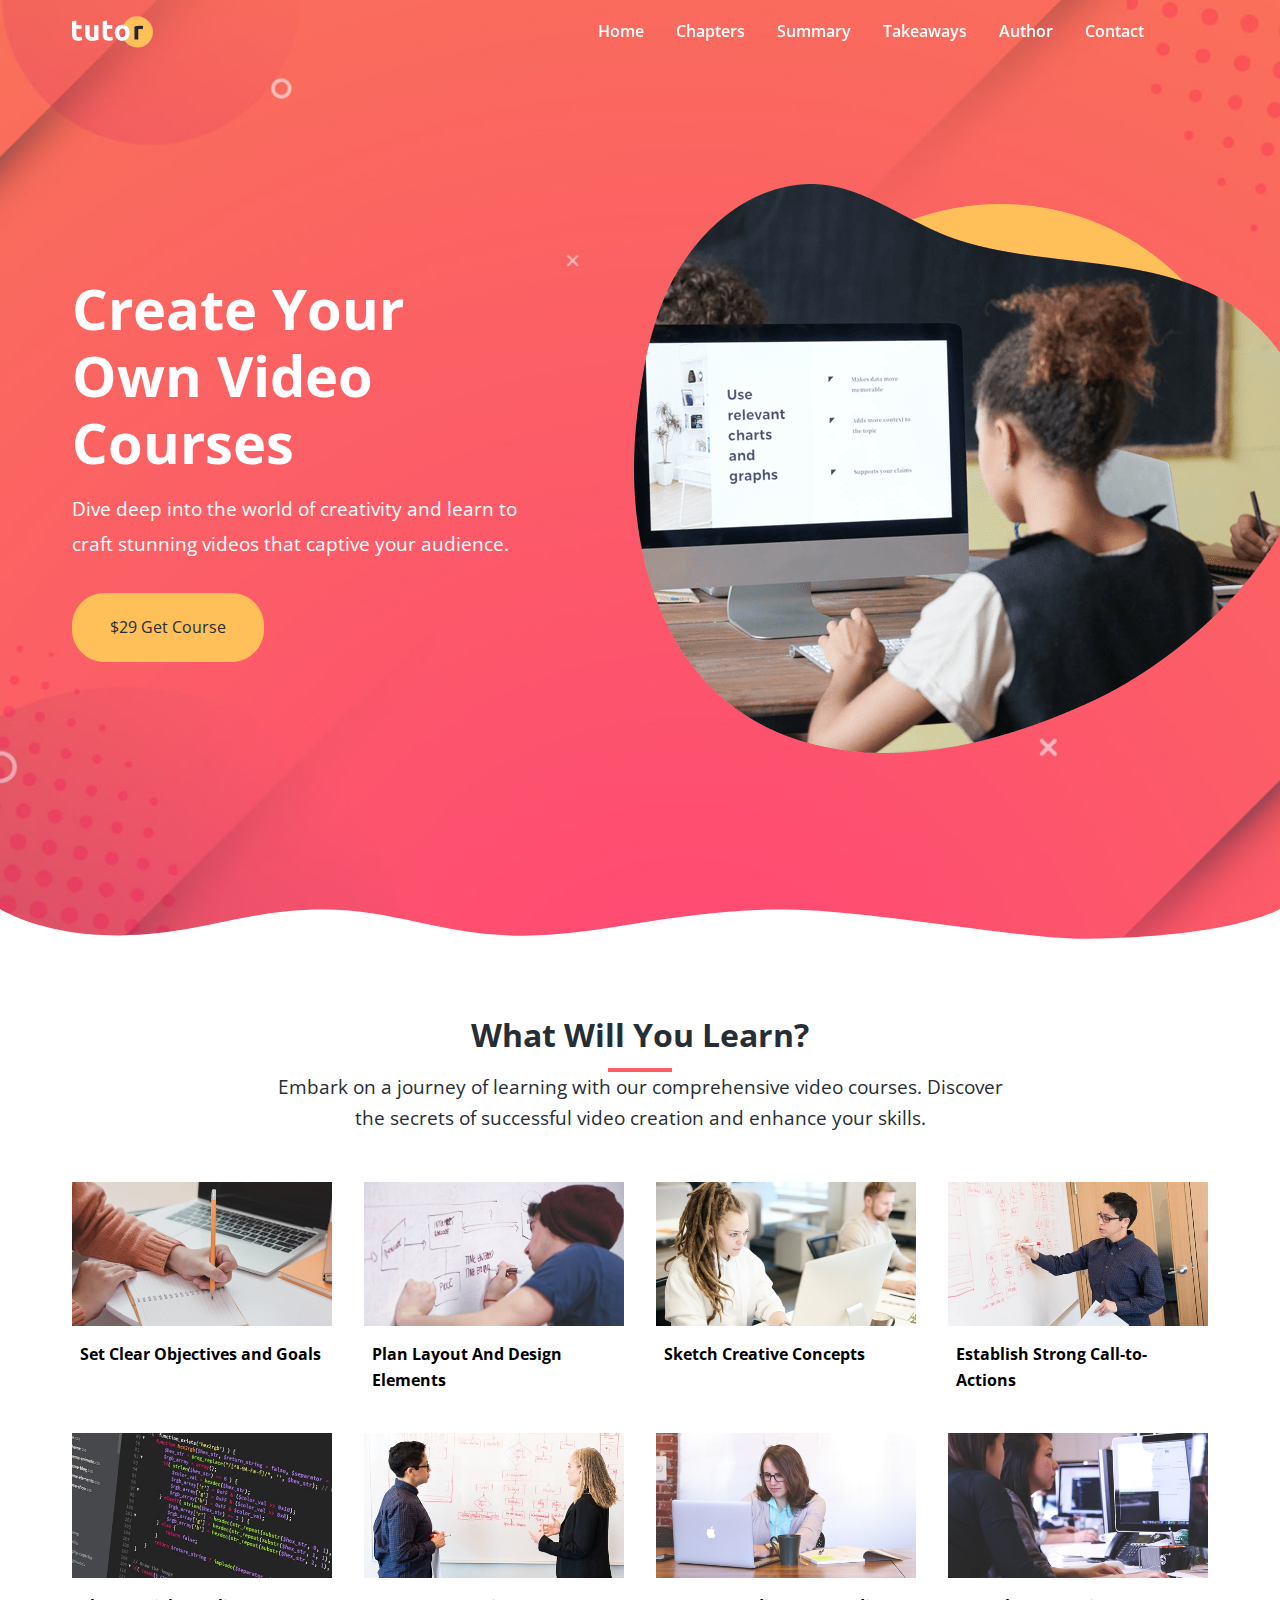
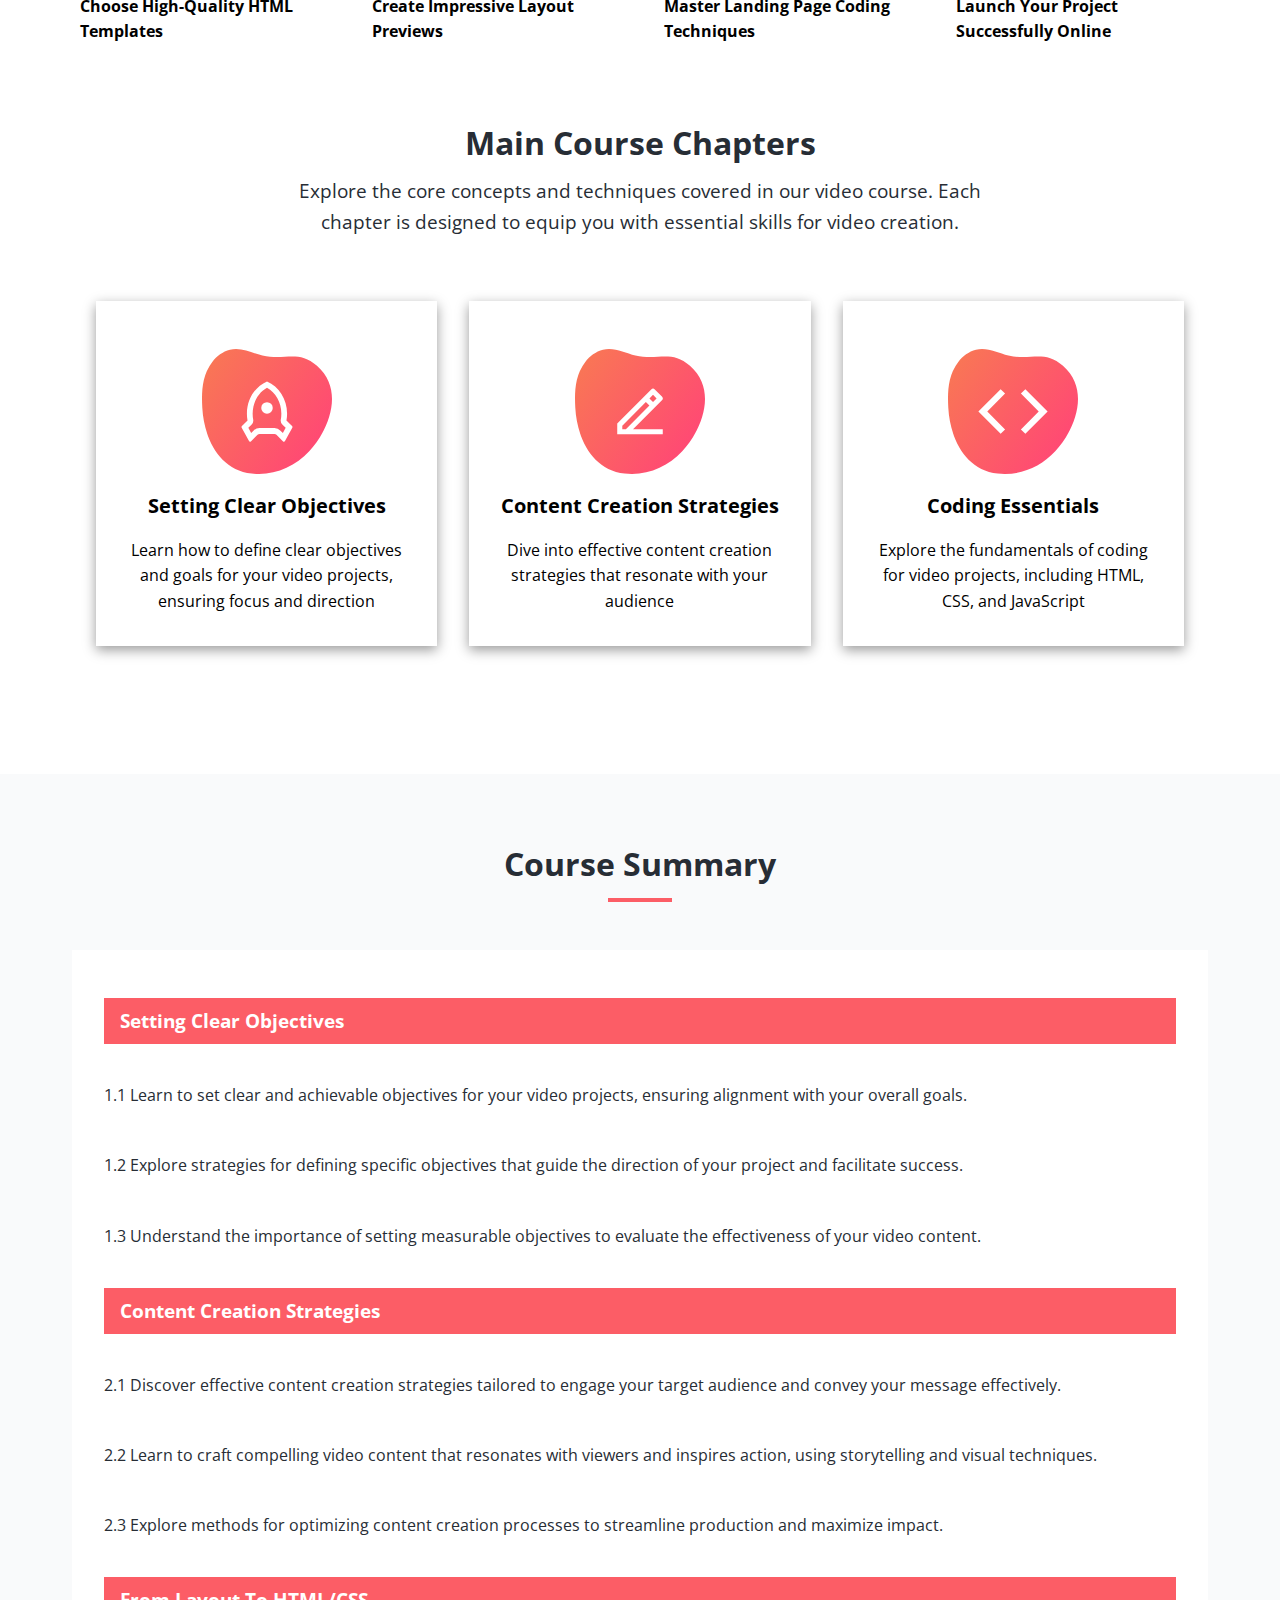
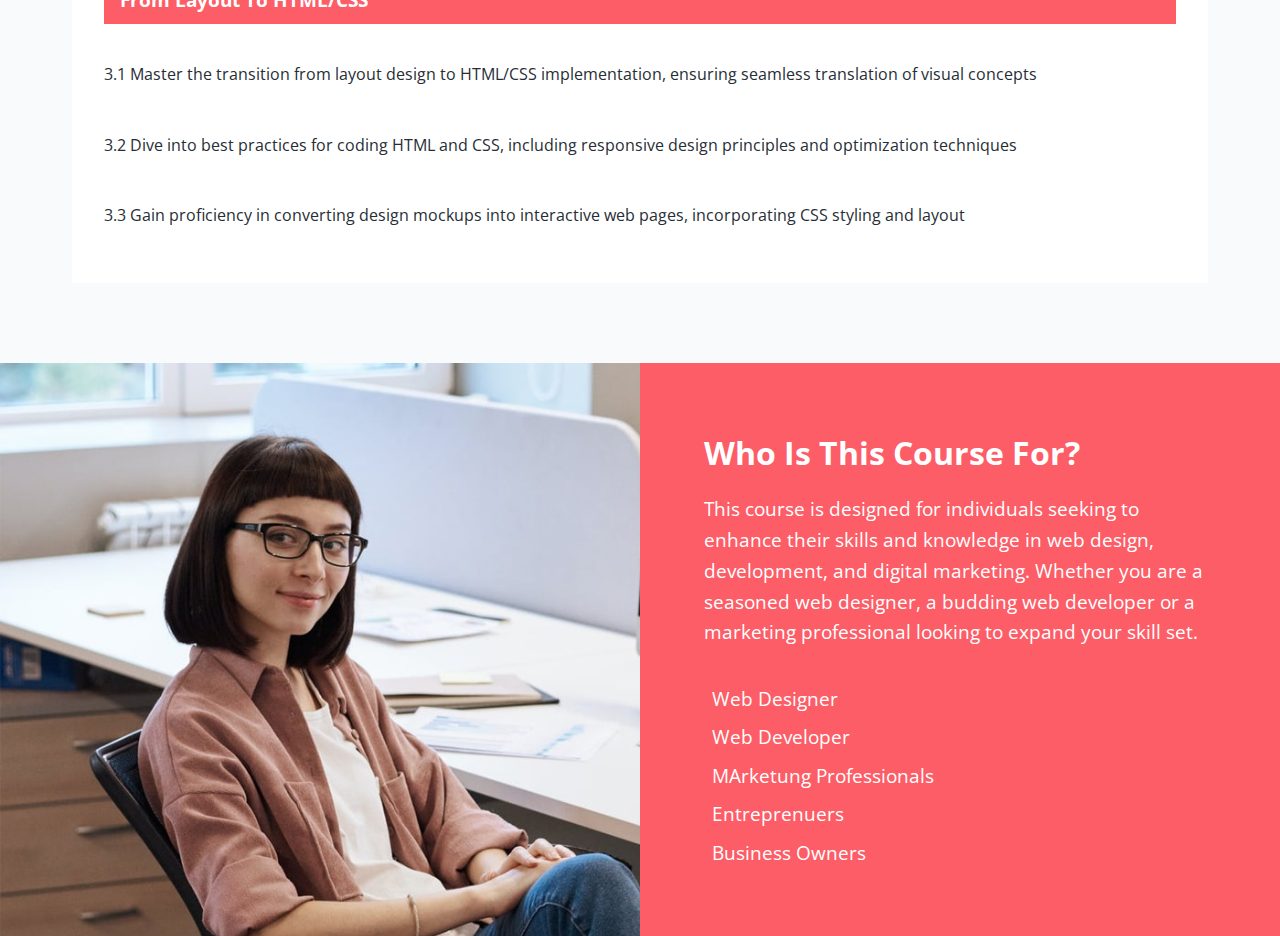
==== index.html @ b4e00116 "to main" ====
<!DOCTYPE html>
<html lang="en">
<head>
    <meta charset="UTF-8">
    <meta name="viewport" content="width=device-width, initial-scale=1.0">
    <link rel="preconnect" href="https://fonts.googleapis.com">
    <link rel="preconnect" href="https://fonts.gstatic.com" crossorigin>
    <link href="https://fonts.googleapis.com/css2?family=Open+Sans:ital,wght@0,300..800;1,300..800&display=swap" rel="stylesheet">
    <link rel="stylesheet" href="https://cdnjs.cloudflare.com/ajax/libs/font-awesome/6.6.0/css/all.min.css" integrity="sha512-Kc323vGBEqzTmouAECnVceyQqyqdsSiqLQISBL29aUW4U/M7pSPA/gEUZQqv1cwx4OnYxTxve5UMg5GT6L4JJg==" crossorigin="anonymous" referrerpolicy="no-referrer" />
    <link rel="stylesheet" href="./css/styles.css">

    <title>Welcome to Tutor</title>
</head>
<body>
    <nav class="navbar">
        <div class="navbar-flex container">
            <img src="images/logo.svg" alt="Tutor">

            <div class="main-menu-items">
                <ul class="main-menu-list">
                    <li>
                        <a href="#">Home</a>
                    </li>
                    <li>
                        <a href="#chapters">Chapters</a>
                    </li>
                    <li>
                        <a href="#summary">Summary</a>
                    </li>
                    <li>
                        <a href="#takeaways">Takeaways</a>
                    </li>
                    <li>
                        <a href="#author">Author</a>
                    </li>
                    <li>
                        <a href="contact.html">Contact</a>
                    </li>
                    <li>
                        <a href="facebook.com" target="_blank">
                            <i class="fa-brands fa-facebook"></i>
                        </a>
                    </li>
                    <li>
                        <a href="twitter.com" target="_blank">
                            <i class="fa-brands fa-twitter"></i>
                        </a>
                    </li>
                </ul>
            </div>
            
            <!-- mobile menu -->
             <div class="mobile-menu">
                <!-- hamburger button -->
                 <div class="mobile-menu-toggle">
                    <i class="fas fa-bars fa-2x"></i>
                 </div>
                 <!-- mobile Menu Items-->
                 <div class="mobile-menu-items">
                    <ul class="mobile-menu-list">
                        <li>
                            <a href="#">Home</a>
                        </li>
                        <li>
                            <a href="#chapters">Chapters</a>
                        </li>
                        <li>
                            <a href="#summary">Summary</a>
                        </li>
                        <li>
                            <a href="#takeaways">Takeaways</a>
                        </li>
                        <li>
                            <a href="#author">Author</a>
                        </li>
                        <li>
                            <a href="contact.html">Contact</a>
                        </li>
                        <li>
                            <a href="facebook.com" target="_blank">
                                <i class="fa-brands fa-facebook"></i>
                            </a>
                        </li>
                        <li>
                            <a href="twitter.com" target="_blank">
                                <i class="fa-brands fa-twitter"></i>
                            </a>
                        </li>
                    </ul>
                </div>
             </div>
        </div>
    </nav>

    <!-- hero -->

    <header class="hero">
        <div class="container hero-flex">
            <div class="hero-content">
                <h1>Create Your Own Video Courses </h1>
                <p>
                    Dive deep into the world of creativity and learn to craft stunning videos that captive your audience.
                </p>
                <a href="#" class="btn">$29 Get Course</a>
            </div>
            <img src="/images/header-course.png" alt="">
        </div>
        <svg
        class="frame-decoration"
        data-name="Layer 2"
        xmlns="http://www.w3.org/2000/svg"
        preserveAspectRatio="none"
        viewBox="0 0 1920 192.275"
      >
        <defs>
          <style>
            .cls-1 {
              fill: #ffffff;
            }
          </style>
        </defs>
        <title>frame-decoration</title>
        <path
          class="cls-1"
          d="M0,158.755s63.9,52.163,179.472,50.736c121.494-1.5,185.839-49.738,305.984-49.733,109.21,0,181.491,51.733,300.537,50.233,123.941-1.562,225.214-50.126,390.43-50.374,123.821-.185,353.982,58.374,458.976,56.373,217.907-4.153,284.6-57.236,284.6-57.236V351.03H0V158.755Z"
          transform="translate(0 -158.755)"
        />
      </svg>
    </header>

    <!-- Learn Section -->
    <section class="learn">
        <div class="container">
          <div class="section-header">
            <h2>What Will You Learn?</h2>
            <div class="heading-border"></div>
            <p>
              Embark on a journey of learning with our comprehensive video
              courses. Discover the secrets of successful video creation and
              enhance your skills.
            </p>
          </div>
  
          <div class="topics">
            <div class="topic">
              <div class="topic-image">
                <img src="images/description-1.jpg" alt="topic" />
              </div>
              <div class="topic-text">
                <h3>Set Clear Objectives and Goals</h3>
              </div>
            </div>
            <div class="topic">
              <div class="topic-image">
                <img src="images/description-2.jpg" alt="alternative" />
              </div>
              <div class="topic-text">
                <h3>Plan Layout And Design Elements</h3>
              </div>
            </div>
            <div class="topic">
              <div class="topic-image">
                <img src="images/description-3.jpg" alt="alternative" />
              </div>
              <div class="topic-text">
                <h3>Sketch Creative Concepts</h3>
              </div>
            </div>
            <div class="topic">
              <div class="topic-image">
                <img src="images/description-4.jpg" alt="alternative" />
              </div>
              <div class="topic-text">
                <h3>Establish Strong Call-to-Actions</h3>
              </div>
            </div>
            <div class="topic">
              <div class="topic-image">
                <img src="images/description-5.jpg" alt="alternative" />
              </div>
              <div class="topic-text">
                <h3>Choose High-Quality HTML Templates</h3>
              </div>
            </div>
            <div class="topic">
              <div class="topic-image">
                <img src="images/description-6.jpg" alt="alternative" />
              </div>
              <div class="topic-text">
                <h3>Create Impressive Layout Previews</h3>
              </div>
            </div>
            <div class="topic">
              <div class="topic-image">
                <img src="images/description-7.jpg" alt="alternative" />
              </div>
              <div class="topic-text">
                <h3>Master Landing Page Coding Techniques</h3>
              </div>
            </div>
            <div class="topic">
              <div class="topic-image">
                <img src="images/description-8.jpg" alt="alternative" />
              </div>
              <div class="topic-text">
                <h3>Launch Your Project Successfully Online</h3>
              </div>
            </div>
          </div>
        </div>
      </section>

      <!-- Course Chapte Section -->

      <section class="chapters section" id="chapters">
        <div class="container">
            <div class="section-header">
                <h2>Main Course Chapters</h2>
                <div class="heading-borders"></div>
                <p>
                    Explore the core concepts and techniques covered in our video
                    course. Each chapter is designed to equip you with essential skills
                    for video creation.
                </p>
            </div>
            <div class="chapter-cards">
                <div class="card">
                    <img src="/images/chapters-icon-1.svg" alt="chapter 1">
                    <h3>Setting Clear Objectives</h3>
                    <p>
                        Learn how to define clear objectives and goals for your video
                        projects, ensuring focus and direction
                    </p>
                </div>
                <div class="card">
                    <img src="/images/chapters-icon-2.svg" alt="chapter 2">
                    <h3>Content Creation Strategies</h3>
                    <p>
                        Dive into effective content creation strategies that resonate with
                        your audience
                    </p>
                </div>
                <div class="card">
                    <img src="/images/chapters-icon-3.svg" alt="chapter 3">
                    <h3>Coding Essentials</h3>
                    <p>
                        Explore the fundamentals of coding for video projects, including
                        HTML, CSS, and JavaScript
                    </p>
                </div>
            </div>
        </div>
      </section>

      <!-- Summary Section -->
       <section class="summary" id="summary">
        <div class="container">
            <div class="section-header">
                <h2>Course Summary</h2>
                <div class="heading-border"></div>
            </div>
            <div class="section-lists">
                <div class="list">
                    <div class="list-header">Setting Clear Objectives</div>
                    <div class="list-item">
                        1.1 Learn to set clear and achievable objectives for your video
                        projects, ensuring alignment with your overall goals.
                    </div>
                    <div class="list-item">
                        1.2 Explore strategies for defining specific objectives that guide
                        the direction of your project and facilitate success.
                      </div>
                      <div class="list-item">
                        1.3 Understand the importance of setting measurable objectives to
                        evaluate the effectiveness of your video content.
                      </div>
                </div>
                <div class="list">
                    <div class="list-header">Content Creation Strategies</div>
                    <div class="list-item">
                      2.1 Discover effective content creation strategies tailored to
                      engage your target audience and convey your message effectively.
                    </div>
                    <div class="list-item">
                      2.2 Learn to craft compelling video content that resonates with
                      viewers and inspires action, using storytelling and visual
                      techniques.
                    </div>
                    <div class="list-item">
                      2.3 Explore methods for optimizing content creation processes to
                      streamline production and maximize impact.
                    </div>
                  </div>
        
                  <div class="list">
                    <div class="list-header">From Layout To HTML/CSS</div>
                    <div class="list-item">
                      3.1 Master the transition from layout design to HTML/CSS
                      implementation, ensuring seamless translation of visual concepts
                    </div>
                    <div class="list-item">
                      3.2 Dive into best practices for coding HTML and CSS, including
                      responsive design principles and optimization techniques
                    </div>
                    <div class="list-item">
                      3.3 Gain proficiency in converting design mockups into interactive
                      web pages, incorporating CSS styling and layout
                    </div>
            </div>
        </div>
       </section>

       <!-- info -->
        <section class="info" id="info">
          <div class="info-container">
            <div class="info-left"></div>
            <div class="info-content">
              <h2>Who Is This Course For?</h2>
              <p>
                This course is designed for individuals seeking to enhance their
                skills and knowledge in web design, development, and digital
                marketing. Whether you are a seasoned web designer, a budding web
                developer or a marketing professional looking to expand your skill
                set.
              </p>
              <ul>
                <li><i class="fas fa-check"></i> Web Designer</li>
                <li><i class="fas fa-check"></i> Web Developer</li>
                <li><i class="fas fa-check"></i> MArketung Professionals</li>
                <li><i class="fas fa-check"></i> Entreprenuers</li>
                <li><i class="fas fa-check"></i> Business Owners</li>
              </ul>
            </div>
          </div>
        </section>

    <script src="./js/script.js"></script>
</body>
</html>
---- css/styles.css ----
*,
*::before,
*::after {
    margin: 0;
    padding: 0;
    box-sizing: border-box;
}

:root {
    --primary-color: #fc5d66;
    --secondary-color: #ffc05a;
    --light-color: #f9fafb;
    --dark-color: #272d35;
}
html,
body {
    font-family: 'Open Sans', sans-serif;
    line-height: 1.6;
    scroll-behavior: smooth;
}

a {
    text-decoration: none;
}

ul {
    list-style: none;
}

img {
    max-width: 100%;
}

/* utility */

.container {
    max-width: 1200px;
    margin: 0 auto;
    padding: 0 2rem;
}

.container-sm {
    max-width: 1000px;
    margin: 0 auto;
    padding: 0 2rem;
}

.btn {
    display: inline-block;
    padding: 1.3rem 2.3rem;
    border: 1px solid var(--secondary-color);
    border-radius: 32px;
    background: var(--secondary-color);
    color: var(--dark-color);
    cursor: pointer;
    transition: all 0.2s;
}

.btn:hover {
    background: var(--primary-color);
    color: #fff;
    border-color: #fff;
}

.section {
    margin: 4rem;
}

/* Section Header */
.section-header {
    max-width: 750px;
    margin: 0 auto;
    text-align: center;
    margin-bottom: 3rem;
}

.section-header h2 {
    font-size: 2rem;
    font-weight: 700;
    color: var(--dark-color);
    margin-bottom: 0.5rem;
}

.section-header p {
    font-size: 1.2rem;
    color: var(--dark-color);
}

.heading-border {
    width: 64px;
    height: 4px;
    background: var(--primary-color);
    margin: 0 auto;
}

/* Card */
.card {
    display: flex;
    flex-direction: column;
    align-items: center;
    justify-content: center;
    text-align: center;
    padding: 2rem 1.75rem;
    background: #fff;
    box-shadow: 0 4px 12px rgba(0, 0, 0, 0.4);
}

/* Navbar */
.navbar {
    background: transparent;
    color: #fff;
    padding: 1rem 2rem;
    position: fixed;
    top: 0;
    right: 0;
    left: 0;
    z-index: 1000;
    transition: backgroung-color 0.5s ease-in-out;
}

.navbar.navbar-scroll {
    background-color: rgba(235, 77, 85, 0.8);
    backdrop-filter: blur(10px);
  }

.navbar-flex {
    display: flex;
    justify-content: space-between;
    align-items: center;
}

.navbar img {
    width: 81px;
    height: 32px;
}

.navbar .main-menu-list {
    display: flex;
    align-items: center;
    gap: 2rem;
    font-weight: 600;
}

.navbar a {
    color: #fff;
}

.navbar a:hover {
    color: var(--secondary-color);
}

.navbar i{
    font-size: 1.5rem;
}

/* Mobile Menu */
.mobile-menu {
    display: none;
}

.navbar .mobile-menu-toggle {
    color: #fff;
    cursor: pointer;
}

.navbar .mobile-menu-items {
    position: absolute;
    top: 100%;
    left: 0;
    width: 100%;
    background: rgba(0, 0, 0, 0.8);
    opacity: 0.95;
    padding: 3rem 2rem;
    text-align: center;
    box-shadow: 0 2px 5px rgba(0, 0, 0, 0.1);
    border-top: 1px solid rgba(255, 255, 255, 0.1);
    transform: translateX(100%);
    transition: transform 0.3s ease;
}

.navbar .mobile-menu-items.active {
    transform: translateX(0);
}

.navbar .mobile-menu-list {
    display: flex;
    flex-direction: column;
    gap: 2rem;
    font-size: 1.2rem;
}

/* Hero */
.hero {
    background: #000 url(../images/header-background.jpg) center center/cover no-repeat;
    padding: 11.5rem 2rem 8rem;
    color: #fff;
    overflow-x: hidden;
    position: relative;
}

.hero .hero-flex {
    display: flex;
    justify-content: space-between;
    align-items: center;
    gap: 6rem;
    padding-bottom: 8rem;
}

.hero h1 {
    font-size: 3.5rem;
    line-height: 1.2;
    font-weight: 700;
    margin-bottom: 1rem;
}

.hero p {
    font-size: 1.2rem;
    margin-bottom: 2rem;
    line-height: 1.8;
    font-weight: 400;
}

.hero img {
    width: 100%;
    margin-right: -100px;
}

.hero .frame-decoration {
    position: absolute;
    bottom: 0;
    left: 0;
    width: 100%;
    height: 100px;
}

/* Learn Topics */
.topics {
    display: grid;
    grid-template-columns: repeat(4, 1fr);
    gap: 2rem;
}

.topic img {
    transition: transform 0.3s;
}

.topic img:hover {
    transform: scale(1.1);
}

.topic h3 {
    font-size: 1rem;
    font-weight: 700;
    margin: 0.5rem;
}

/* Chapter Cards */
.chapter-cards {
    display: grid;
    grid-template-columns: repeat(3, 1fr);
    gap: 2rem;
    padding: 1rem 0 4rem;
}

.chapter-cards img {
    width: 130px;
    margin-top: 1rem;
}

.chapter-cards h3 {
    font-size: 1.25rem;
    font-weight: 700;
    margin: 1rem 0;
}

/* Summary */
.summary {
    background: var(--light-color);
    color: var(--dark-color);
    padding: 4rem 2rem 5rem;
}

.summary .section-lists {
    background: #fff;
    padding: 2rem;
}

.summary .list-header {
    background: var(--primary-color);
    color: #fff;
    padding: 0.5rem 1rem;
    font-size: 1.2rem;
    font-weight: 700;
    margin: 1rem 0;
}

.summary .list-item {
    padding: 1.4rem 0;
    border-bottom: 1px solid f1f4f6;
}

.summary .list-item:last-child {
    border-bottom: none;
}

/* Info Section */
.info-container {
    background: url(../images/audience.jpg) top center/cover no-repeat;
    display: flex;
}

.info-content {
    background-color: var(--primary-color);
    color: #fff;
    flex: 1;
    padding: 4rem;
}

.info-content h2 {
    font-size: 2rem;
    margin-bottom: 1rem;
    font-weight: 700;
}

.info-content p {
    font-size: 1.2rem;
    margin-bottom: 2rem;
}

.info-content ul li {
    font-size: 1.2rem;
    line-height: 2;
}

.info-content i {
    margin-right: 0.5rem;
    color: var(--secondary-color);
}

.info-left {
    width: 50%;
}

/* Media Queries */
@media(max-width:1200px) {
    .hero .hero-flex {
        gap: 2rem;
    }

    .hero img {
        max-width: 500px;
        margin-right: 0;
    }

    .hero h1 {
        font-size: 3rem;
    }

    .topics {
        grid-template-columns: repeat(3, 1fr);
    }
}

@media (max-width:992px) {
    .hero {
        text-align: center;
    }

    .hero .hero-flex {
        flex-direction: column;
        padding-bottom: 4rem;
    }

    .hero img {
        max-width: 600px;
        margin-top: 2rem;
    }

    .topics {
        grid-template-columns: repeat(2, 1fr);
    }

    .chapter-cards {
        grid-template-columns: 1fr ;
    }
}

@media (max-width:768px) {
    .main-menu-items {
        display: none;
    }

    .navbar .mobile-menu {
        display:block
    }

    .navbar .mobile-menu-toggle {
        display: block;
        padding: 10px;
    }

    .info-container {
        flex-direction: column;
    }

    .info-content {
        padding: 2rem;
    }

    .info h2 {
        font-size: 1.5rem;
    }

    .info-content p {
        font-size: 1rem;
    }

    .info-left {
        display: none;
    }
}

@media (max-width: 576px) {
    .hero {
        padding-right: 0.2rem;
        padding-left: 0.2rem;
    }
    .hero h1 {
        font-size: 2.5rem;
    }

    .hero img {
        max-width: 350px;
    }

    .topics {
        grid-template-columns: 1fr;
    }

    .summary .container {
        padding: 0;
    }
}
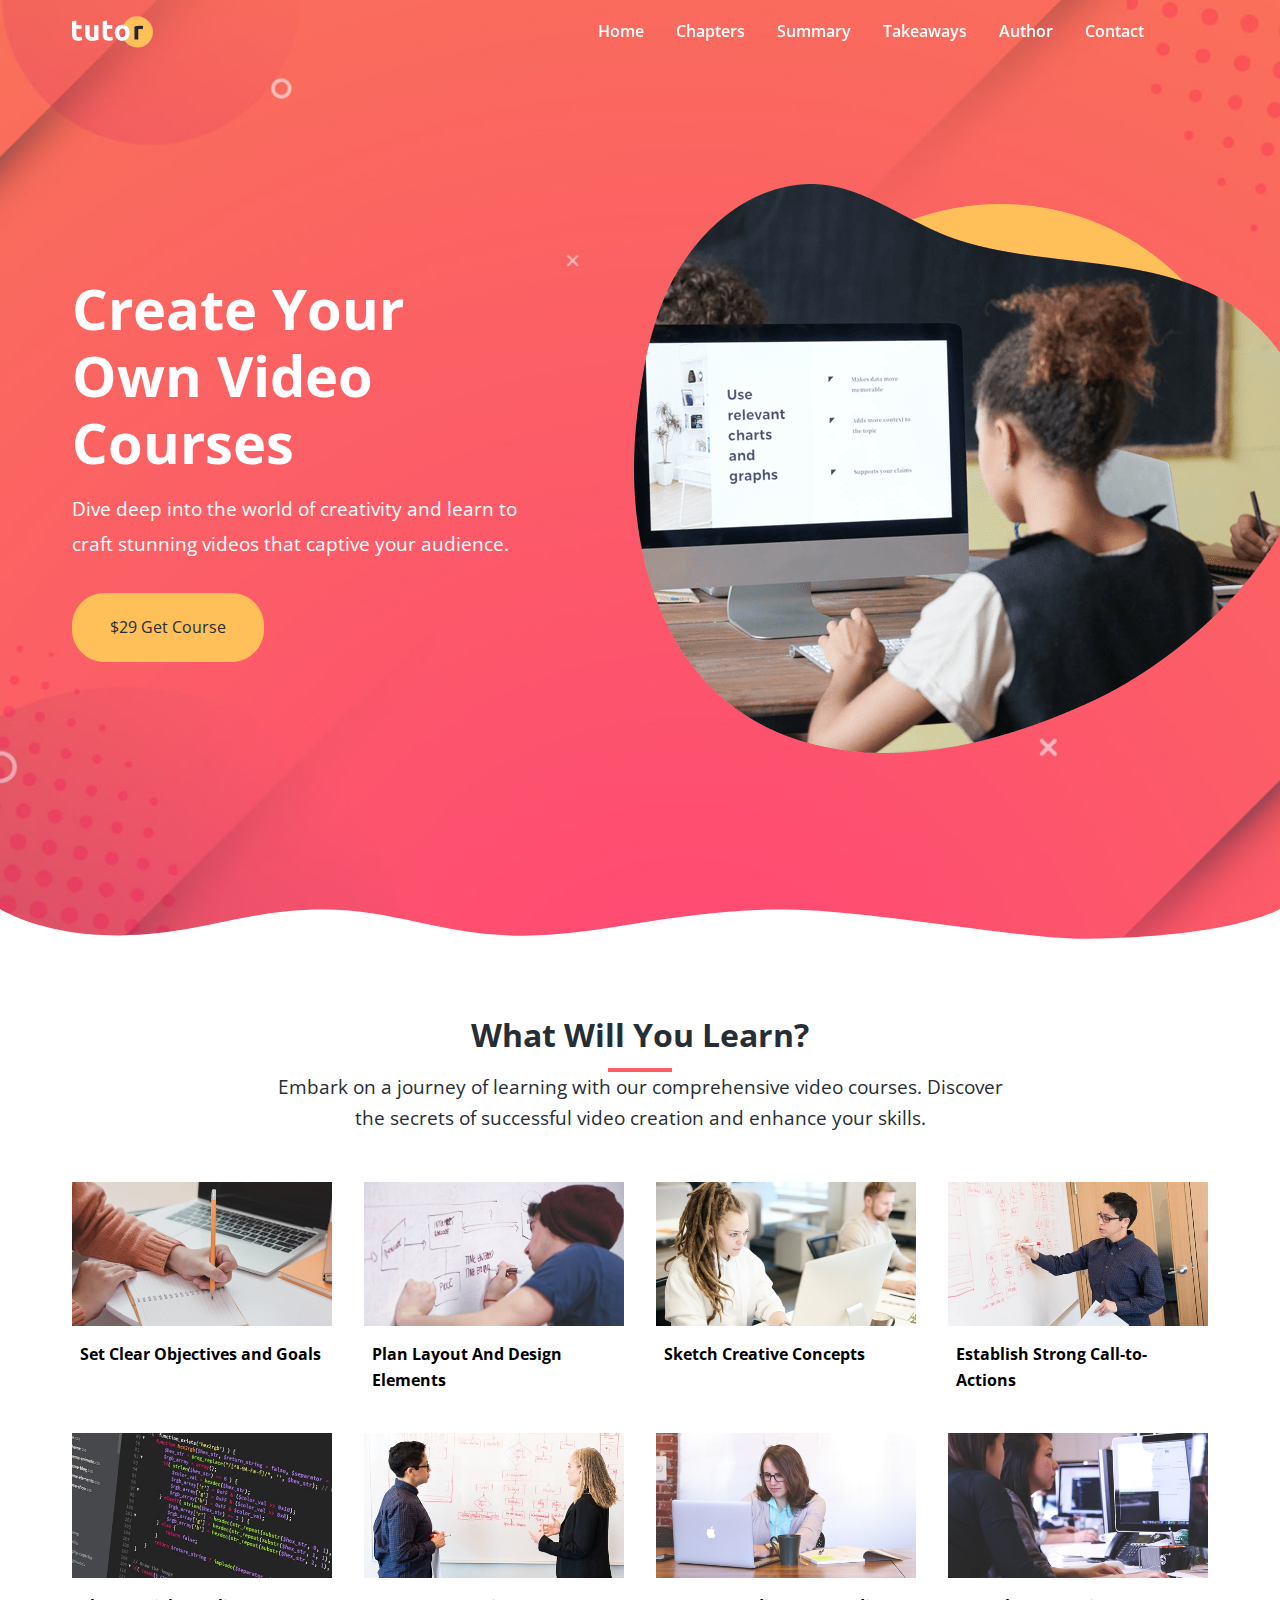
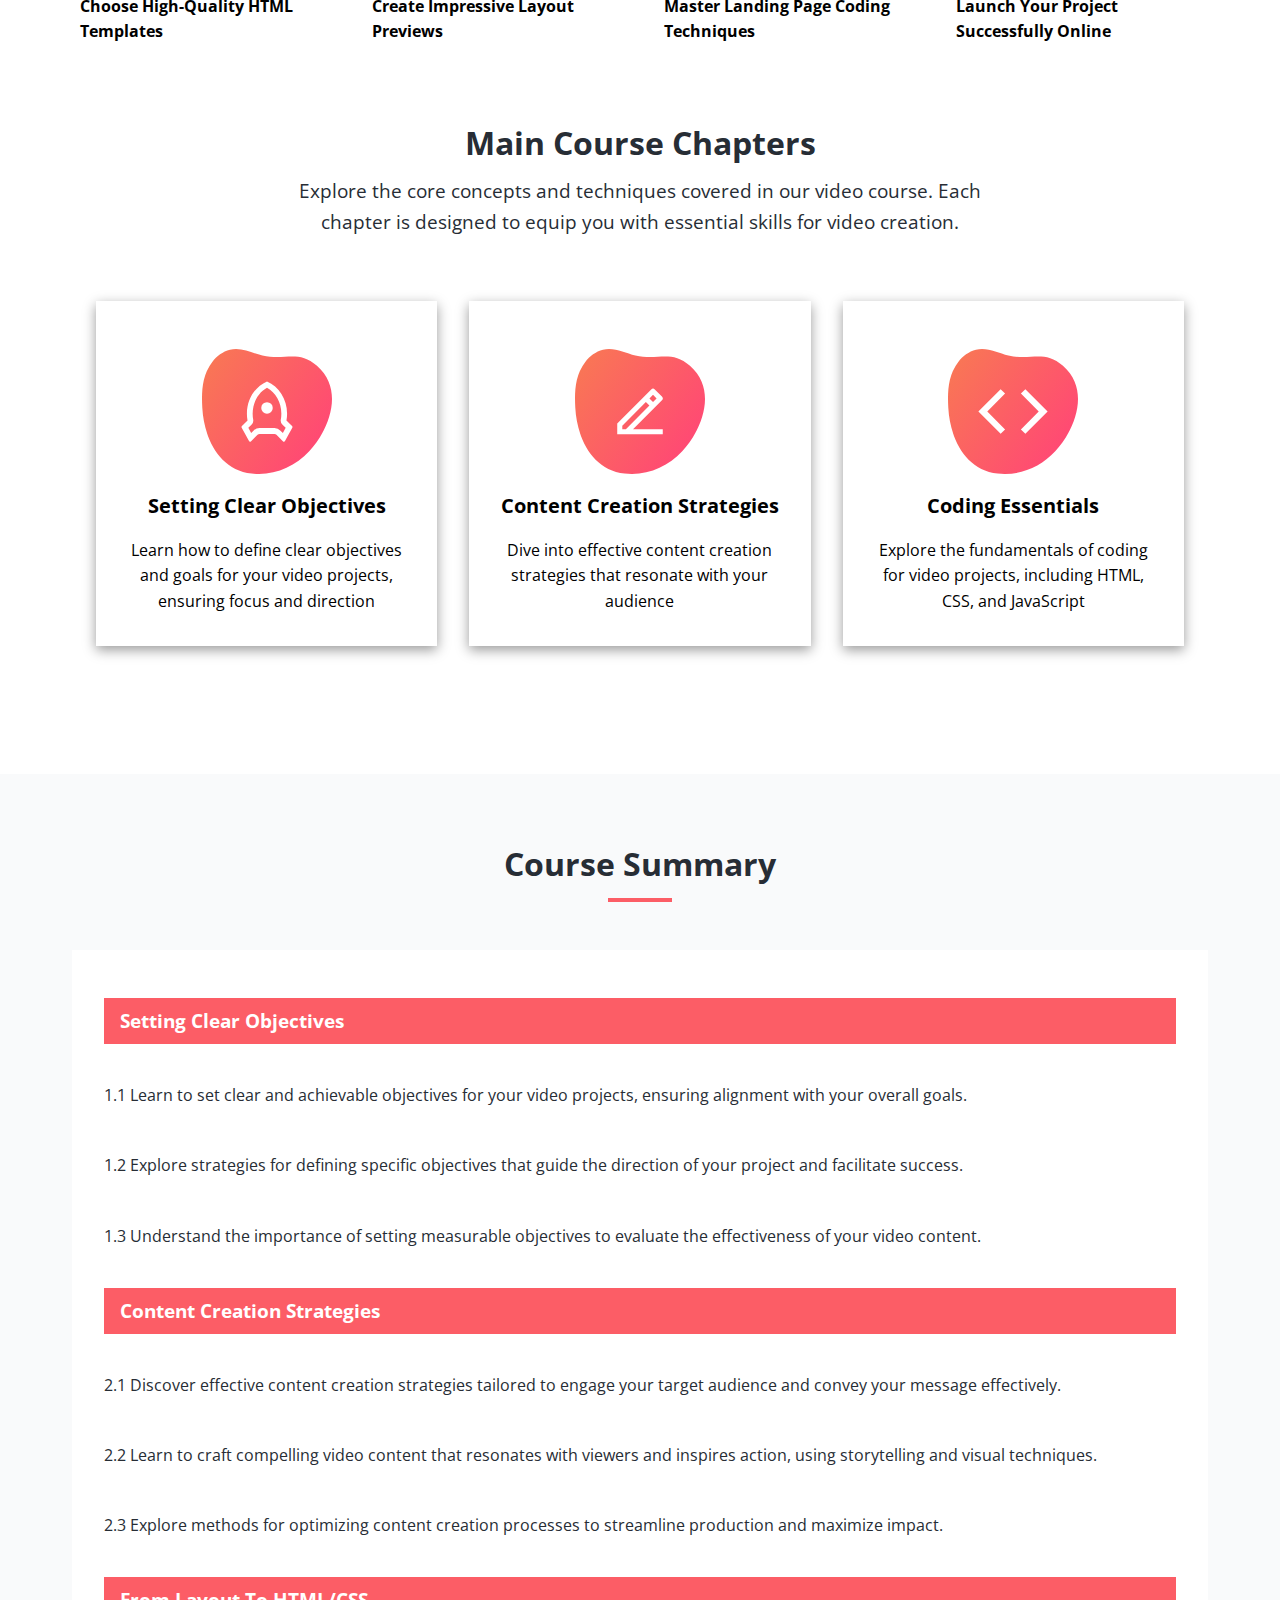
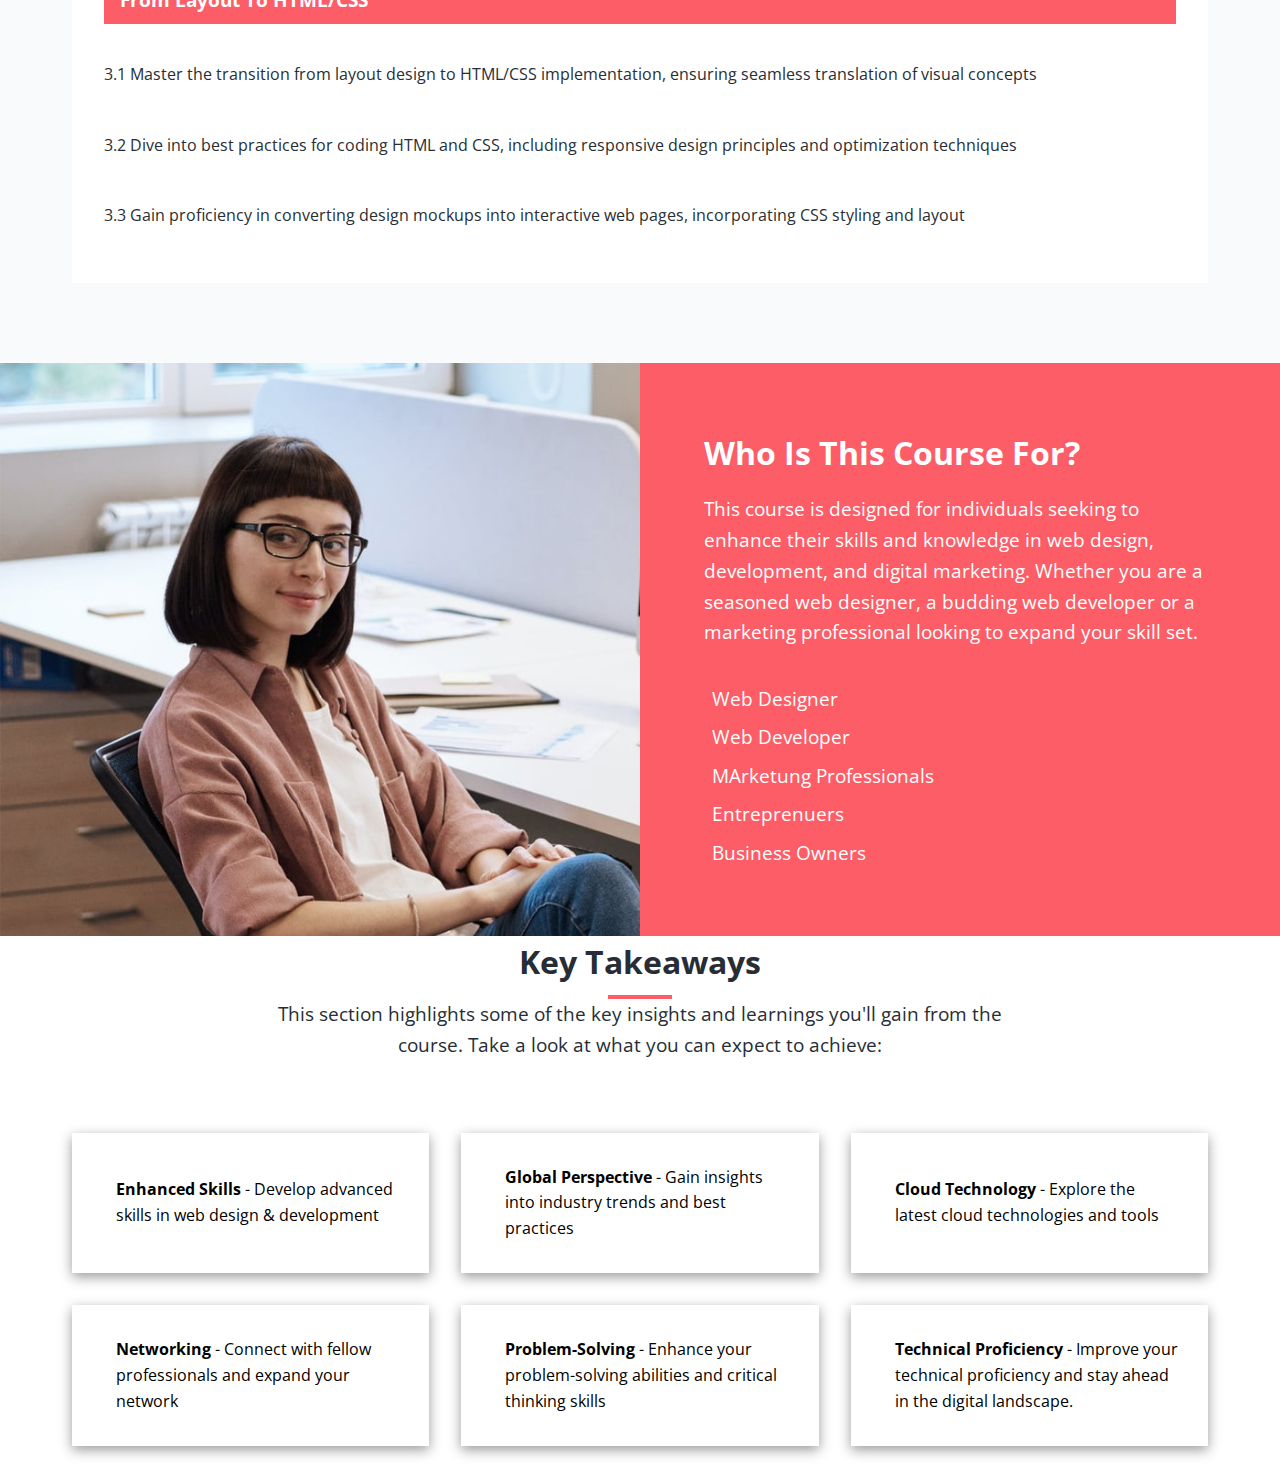
==== commit 9562fc23: "Takeaway section" ====
--- a/index.html
+++ b/index.html
@@ -334,6 +334,65 @@
           </div>
         </section>
 
+        <!-- Tkeaways -->
+         <section class="takeaways" id="takeaways">
+          <div class="container">
+            <div class="section-header">
+              <h2>Key Takeaways</h2>
+              <div class="heading-border"></div>
+              <p>
+                This section highlights some of the key insights and learnings
+                you'll gain from the course. Take a look at what you can expect to
+                achieve:
+              </p>
+            </div>
+            <div class="takeaways-cards">
+              <div class="card">
+                <i class="fas fa-rocket fa-3x text-primary"></i>
+                <p>
+                  <strong>Enhanced Skills</strong> - Develop advanced skills in web
+                  design & development
+                </p>
+              </div>
+              <div class="card">
+                <i class="fas fa-globe fa-3x text-primary"></i>
+                <p>
+                  <strong>Global Perspective</strong> - Gain insights into industry
+                  trends and best practices
+                </p>
+              </div>
+              <div class="card">
+                <i class="fas fa-cloud fa-3x text-primary"></i>
+                <p>
+                  <strong>Cloud Technology</strong> - Explore the latest cloud
+                  technologies and tools
+                </p>
+              </div>
+              <div class="card">
+                <i class="fas fa-user fa-3x text-primary"></i>
+                <p>
+                  <strong>Networking </strong> - Connect with fellow professionals
+                  and expand your network
+                </p>
+              </div>
+              <div class="card">
+                <i class="fas fa-cog fa-3x text-primary"></i>
+                <p>
+                  <strong>Problem-Solving</strong> - Enhance your problem-solving
+                  abilities and critical thinking skills
+                </p>
+              </div>
+              <div class="card">
+                <i class="fas fa-server fa-3x text-primary"></i>
+                <p>
+                  <strong>Technical Proficiency</strong> - Improve your technical
+                  proficiency and stay ahead in the digital landscape.
+                </p>
+              </div>
+            </div>
+          </div>
+         </section>
+
     <script src="./js/script.js"></script>
 </body>
 </html>--- a/css/styles.css
+++ b/css/styles.css
@@ -61,6 +61,15 @@
     background: var(--primary-color);
     color: #fff;
     border-color: #fff;
+}
+
+/* Text Classes */
+.text-primary {
+    color: var(--primary-color);
+}
+
+.text-secondary {
+    color: var(--secondary-color);
 }
 
 .section {
@@ -342,6 +351,23 @@
     width: 50%;
 }
 
+/* takeaways */
+.takeaways-cards {
+    display: grid;
+    grid-template-columns: repeat(3, 1fr);
+    gap: 2rem;
+    padding: 1.5rem 0;
+}
+
+.takeaways-cards .card {
+    flex-direction: row;
+    text-align: left;
+}
+
+.takeaways-cards .card i {
+    margin-right: 1rem;
+}
+
 /* Media Queries */
 @media(max-width:1200px) {
     .hero .hero-flex {
@@ -384,6 +410,10 @@
     .chapter-cards {
         grid-template-columns: 1fr ;
     }
+
+    .takeaways-cards {
+        grid-template-columns: 1fr;
+    }
 }
 
 @media (max-width:768px) {
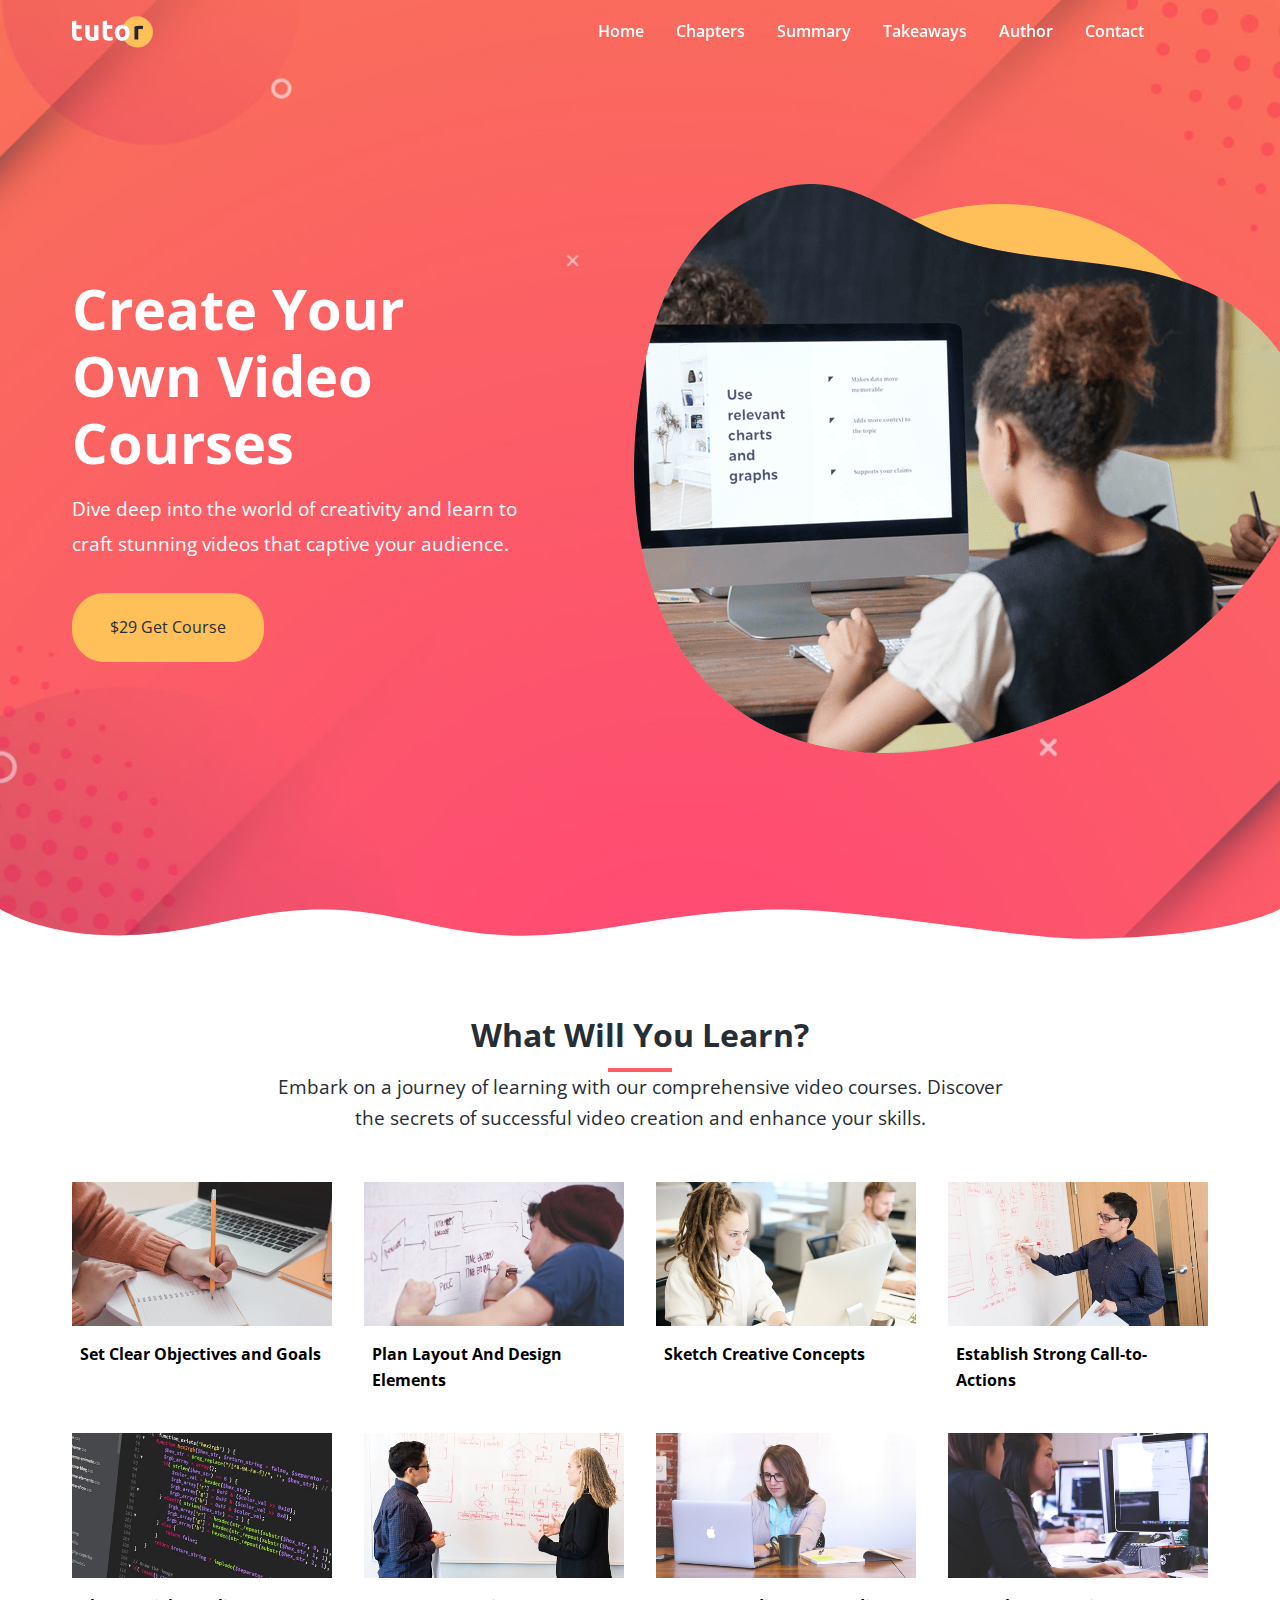
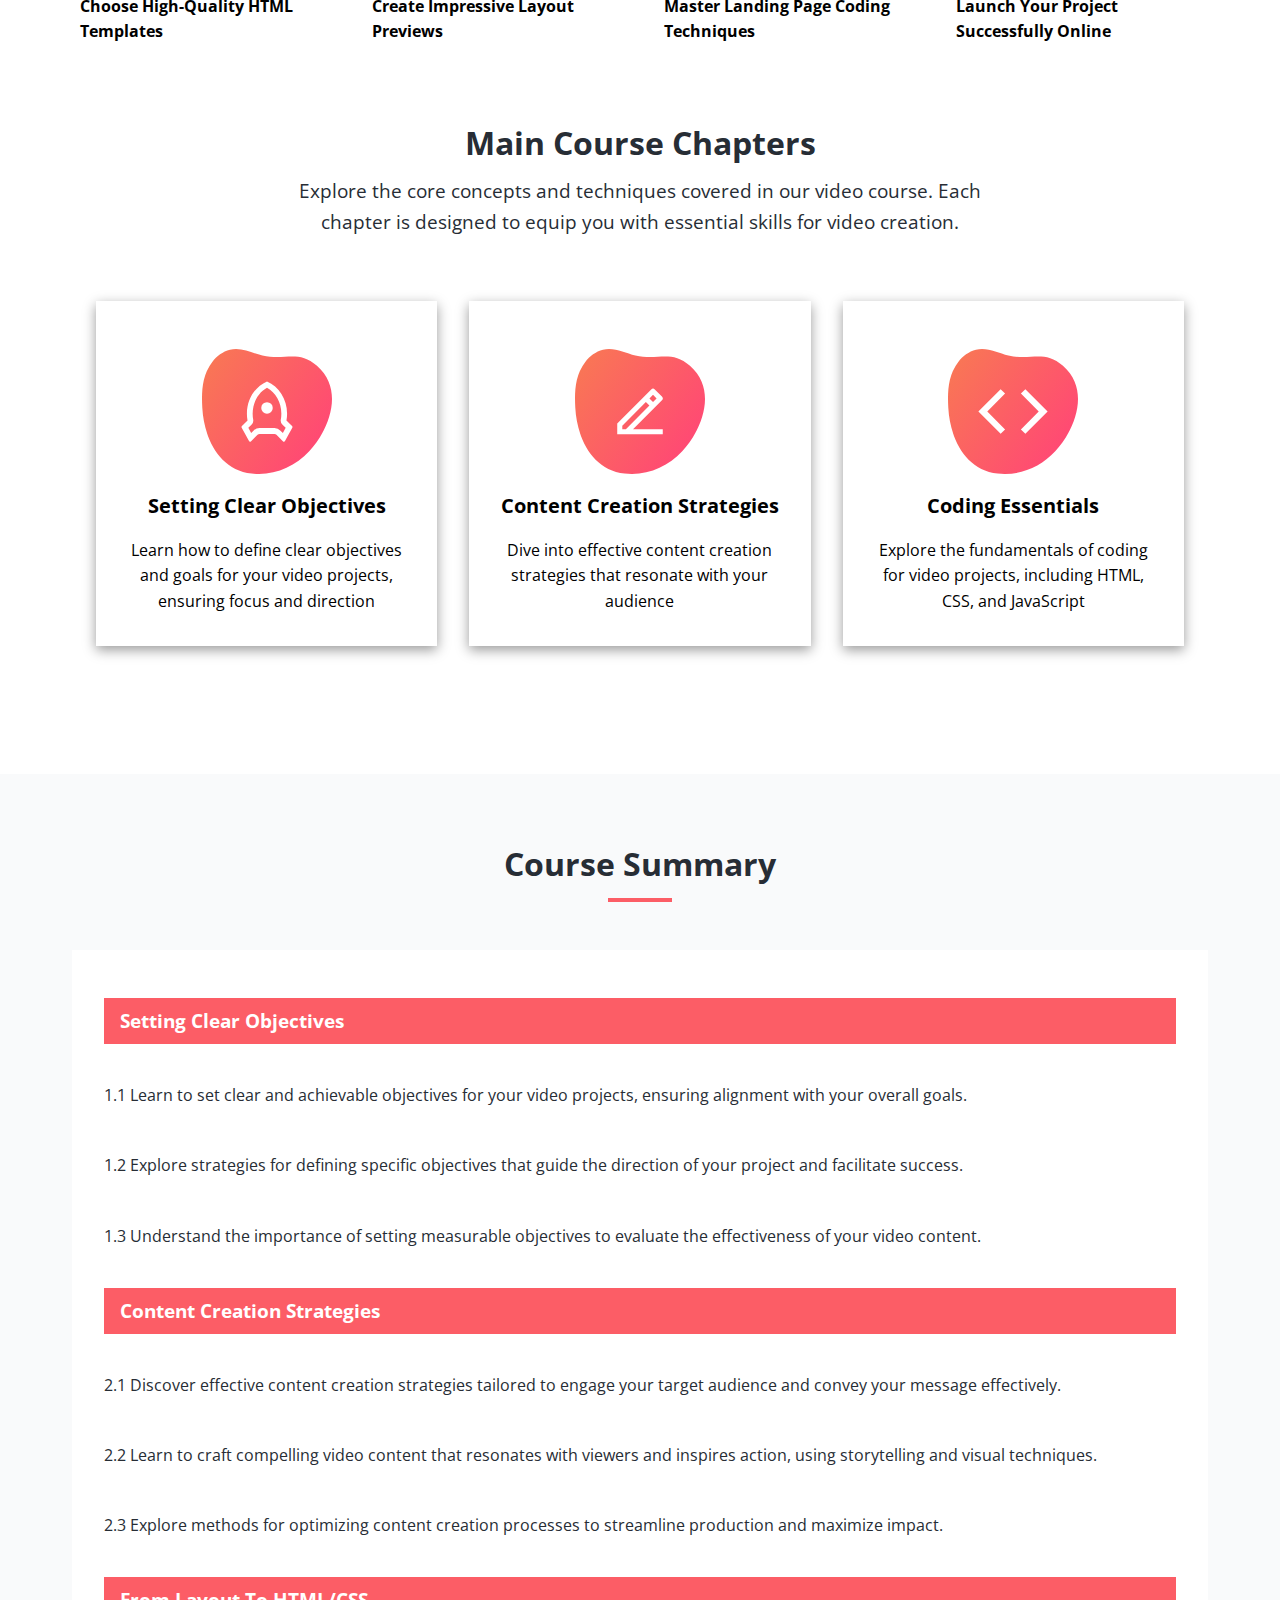
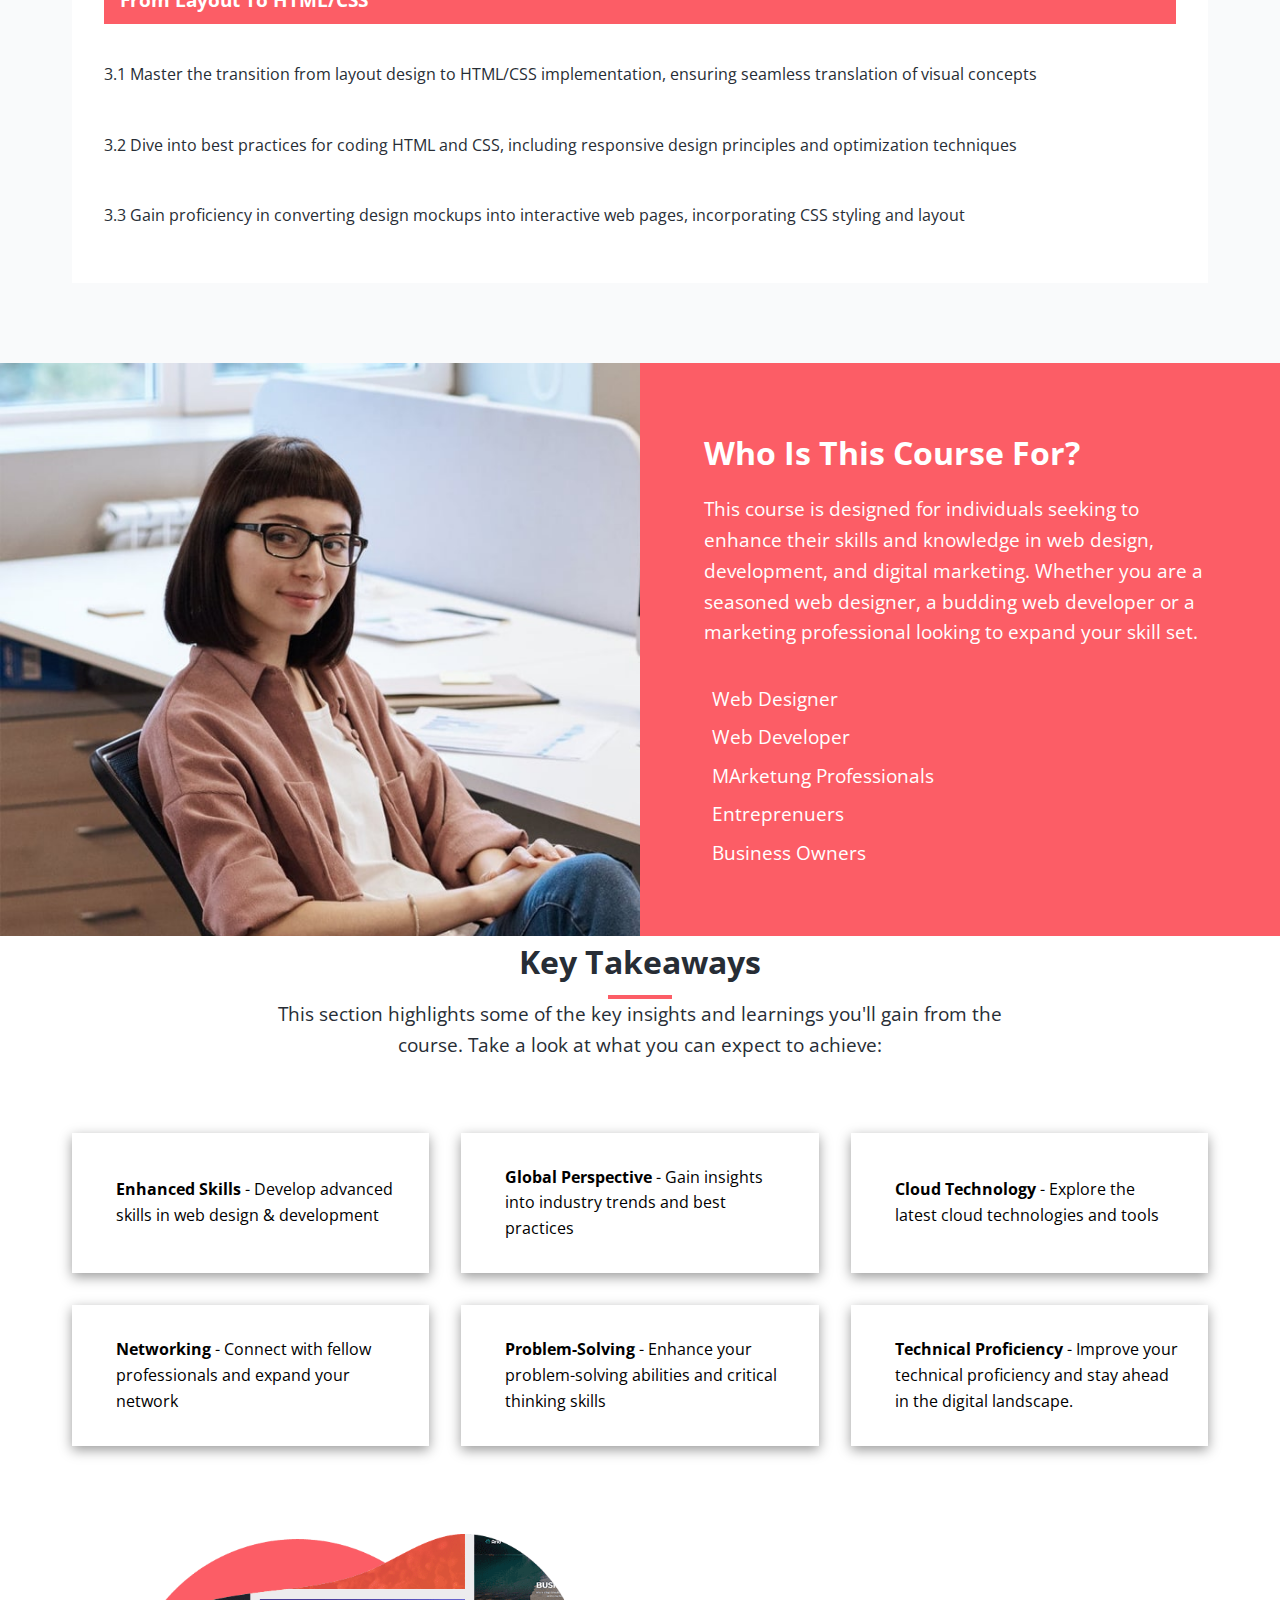
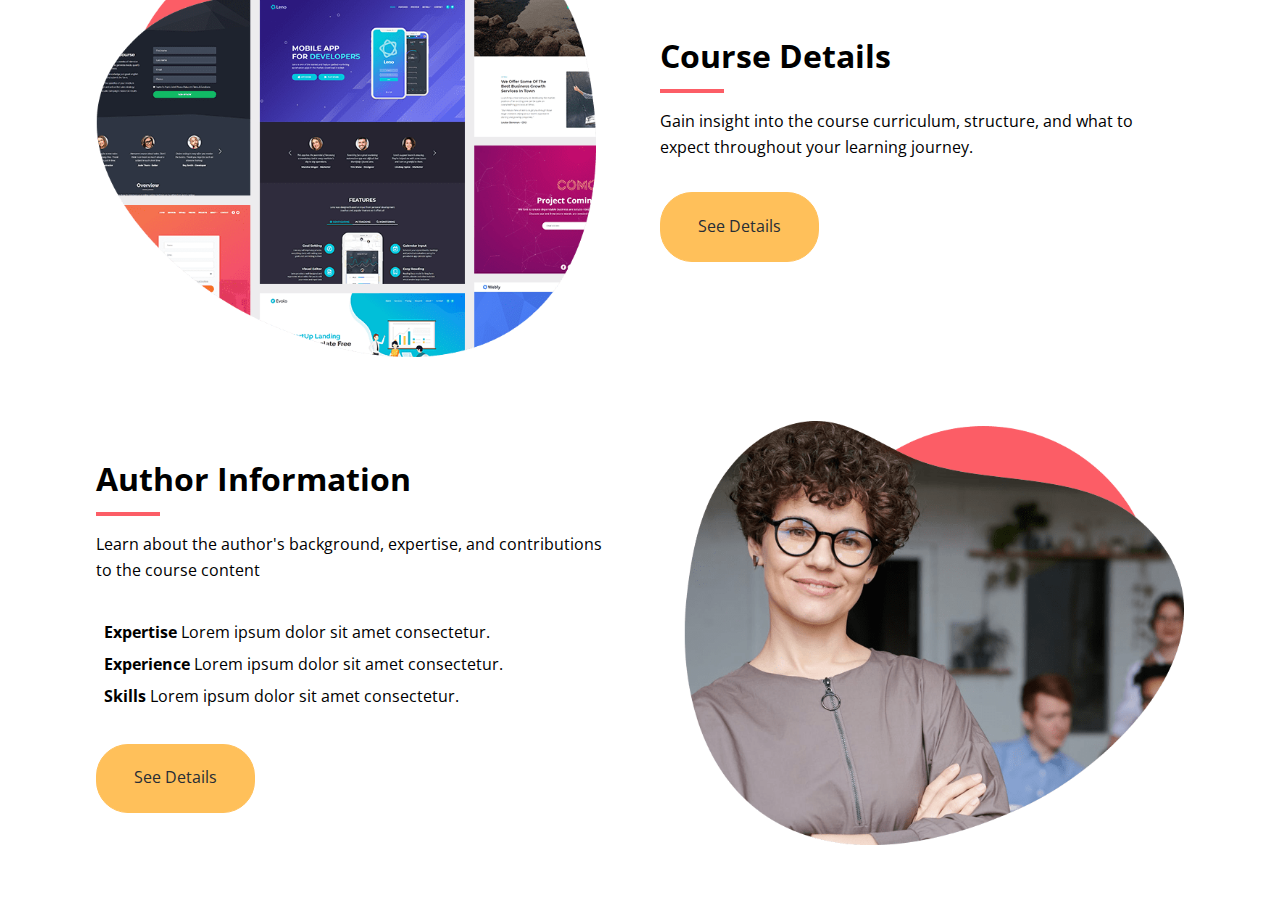
==== commit cd8a7a55: "Details and Author" ====
--- a/index.html
+++ b/index.html
@@ -393,6 +393,55 @@
           </div>
          </section>
 
+         <!-- course details -->
+          <section class="details section" id="details">
+            <div class="container details-flex">
+              <img src="./images/details.png" alt="details">
+              <div class="details-content">
+                <h2>Course Details</h2>
+                <div class="heading-border"></div>
+                <p>
+                  Gain insight into the course curriculum, structure, and what to
+                  expect throughout your learning journey.
+                </p>
+                  <a href="#" class="btn">See Details</a>
+              </div>
+            </div>
+          </section>
+
+          <!-- Autho Info -->
+          <section class="details section" id="author">
+            <div class="container details-flex">
+              <img src="./images/author.png" alt="details">
+              <div class="details-content">
+                <h2>Author Information</h2>
+                <div class="heading-border"></div>
+                <p>
+                  Learn about the author's background, expertise, and contributions to
+                  the course content
+                </p>
+                <ul>
+                  <li>
+                    <i class="fas fa-chevron-circle-right text-primary"></i> <strong>
+                      Expertise
+                    </strong> Lorem ipsum dolor sit amet consectetur.
+                  </li>
+                  <li>
+                    <i class="fas fa-chevron-circle-right text-primary"></i> <strong>
+                      Experience
+                    </strong> Lorem ipsum dolor sit amet consectetur.
+                  </li>
+                  <li>
+                    <i class="fas fa-chevron-circle-right text-primary"></i> <strong>
+                      Skills
+                    </strong> Lorem ipsum dolor sit amet consectetur.
+                  </li>
+                </ul>
+                  <a href="#" class="btn">See Details</a>
+              </div>
+            </div>
+          </section>
+
     <script src="./js/script.js"></script>
 </body>
 </html>--- a/css/styles.css
+++ b/css/styles.css
@@ -368,6 +368,50 @@
     margin-right: 1rem;
 }
 
+/* details */
+.details .details-flex {
+    display: flex;
+    gap: 4rem;
+    align-items: center;
+    justify-content: center;
+}
+
+.details img {
+    width: 100%;
+    max-width: 500px;
+}
+
+.details h2 {
+    font-size: 2rem;
+    font-weight: 700;
+    margin-bottom: 0.5rem;
+}
+
+.details .heading-border {
+    margin: 0;
+}
+
+.details p {
+    margin: 1rem 0 2rem;
+}
+
+/* Author */
+.details + .details .details-flex {
+    flex-direction: row-reverse;
+}
+
+.details ul {
+    margin-bottom: 2rem;
+}
+
+.details ul li {
+    line-height: 2;
+}
+
+.details i {
+    margin-right: 0.5rem;
+}
+
 /* Media Queries */
 @media(max-width:1200px) {
     .hero .hero-flex {
@@ -414,6 +458,12 @@
     .takeaways-cards {
         grid-template-columns: 1fr;
     }
+
+    .details-flex,
+    .details + .details .details-flex {
+        flex-direction: column;
+        gap: 2rem;
+    }
 }
 
 @media (max-width:768px) {
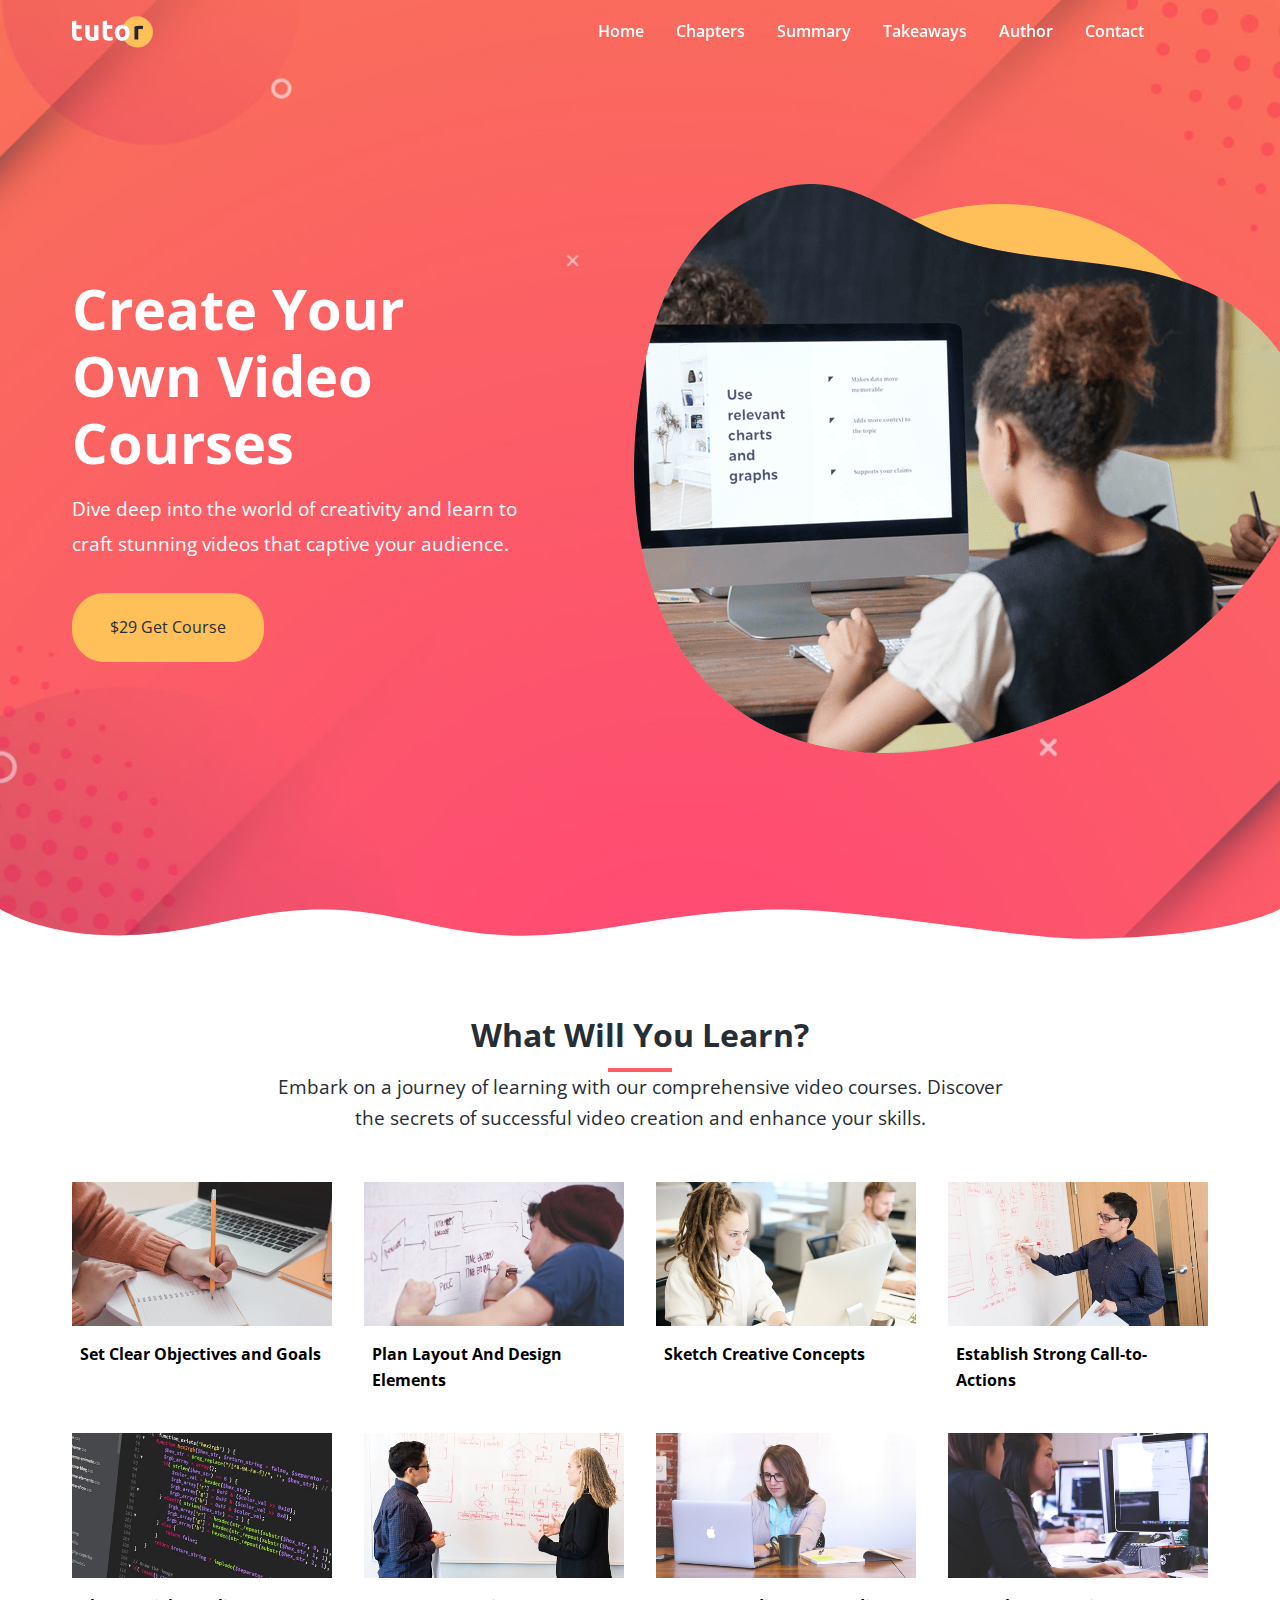
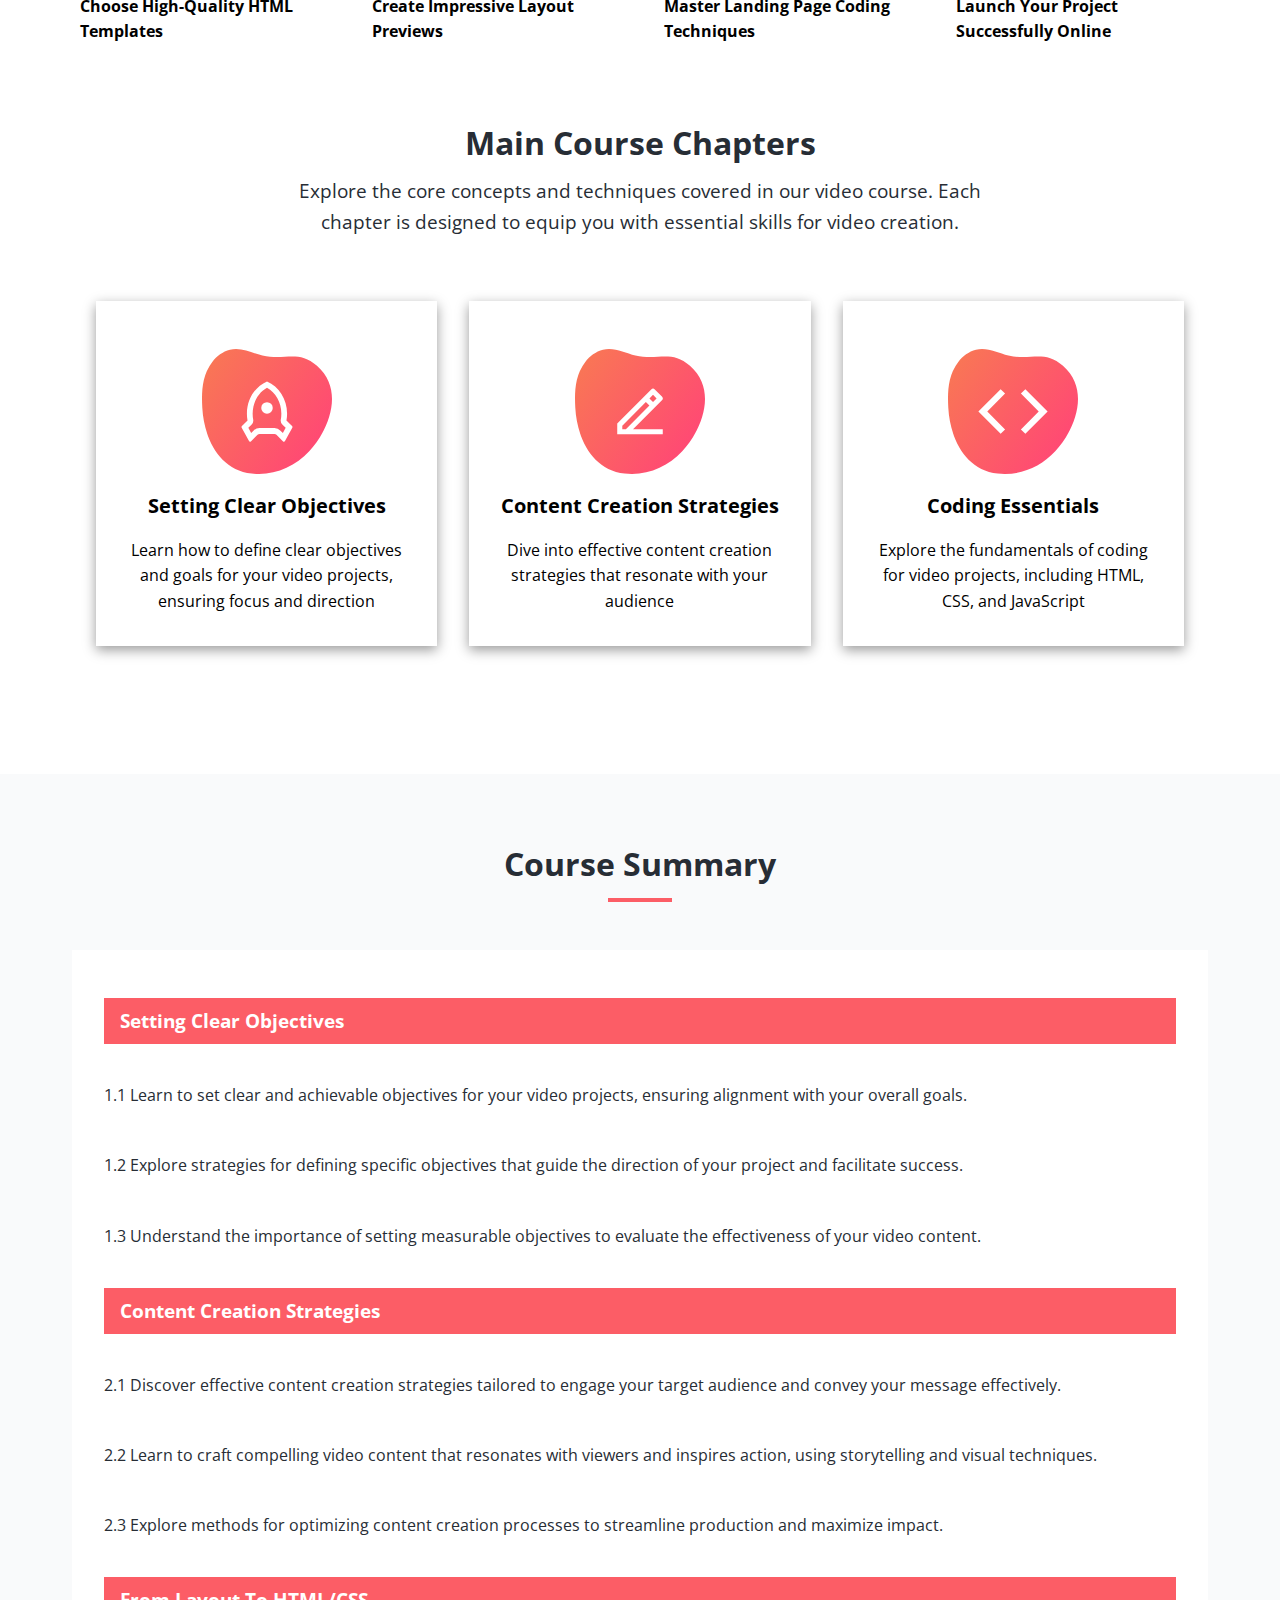
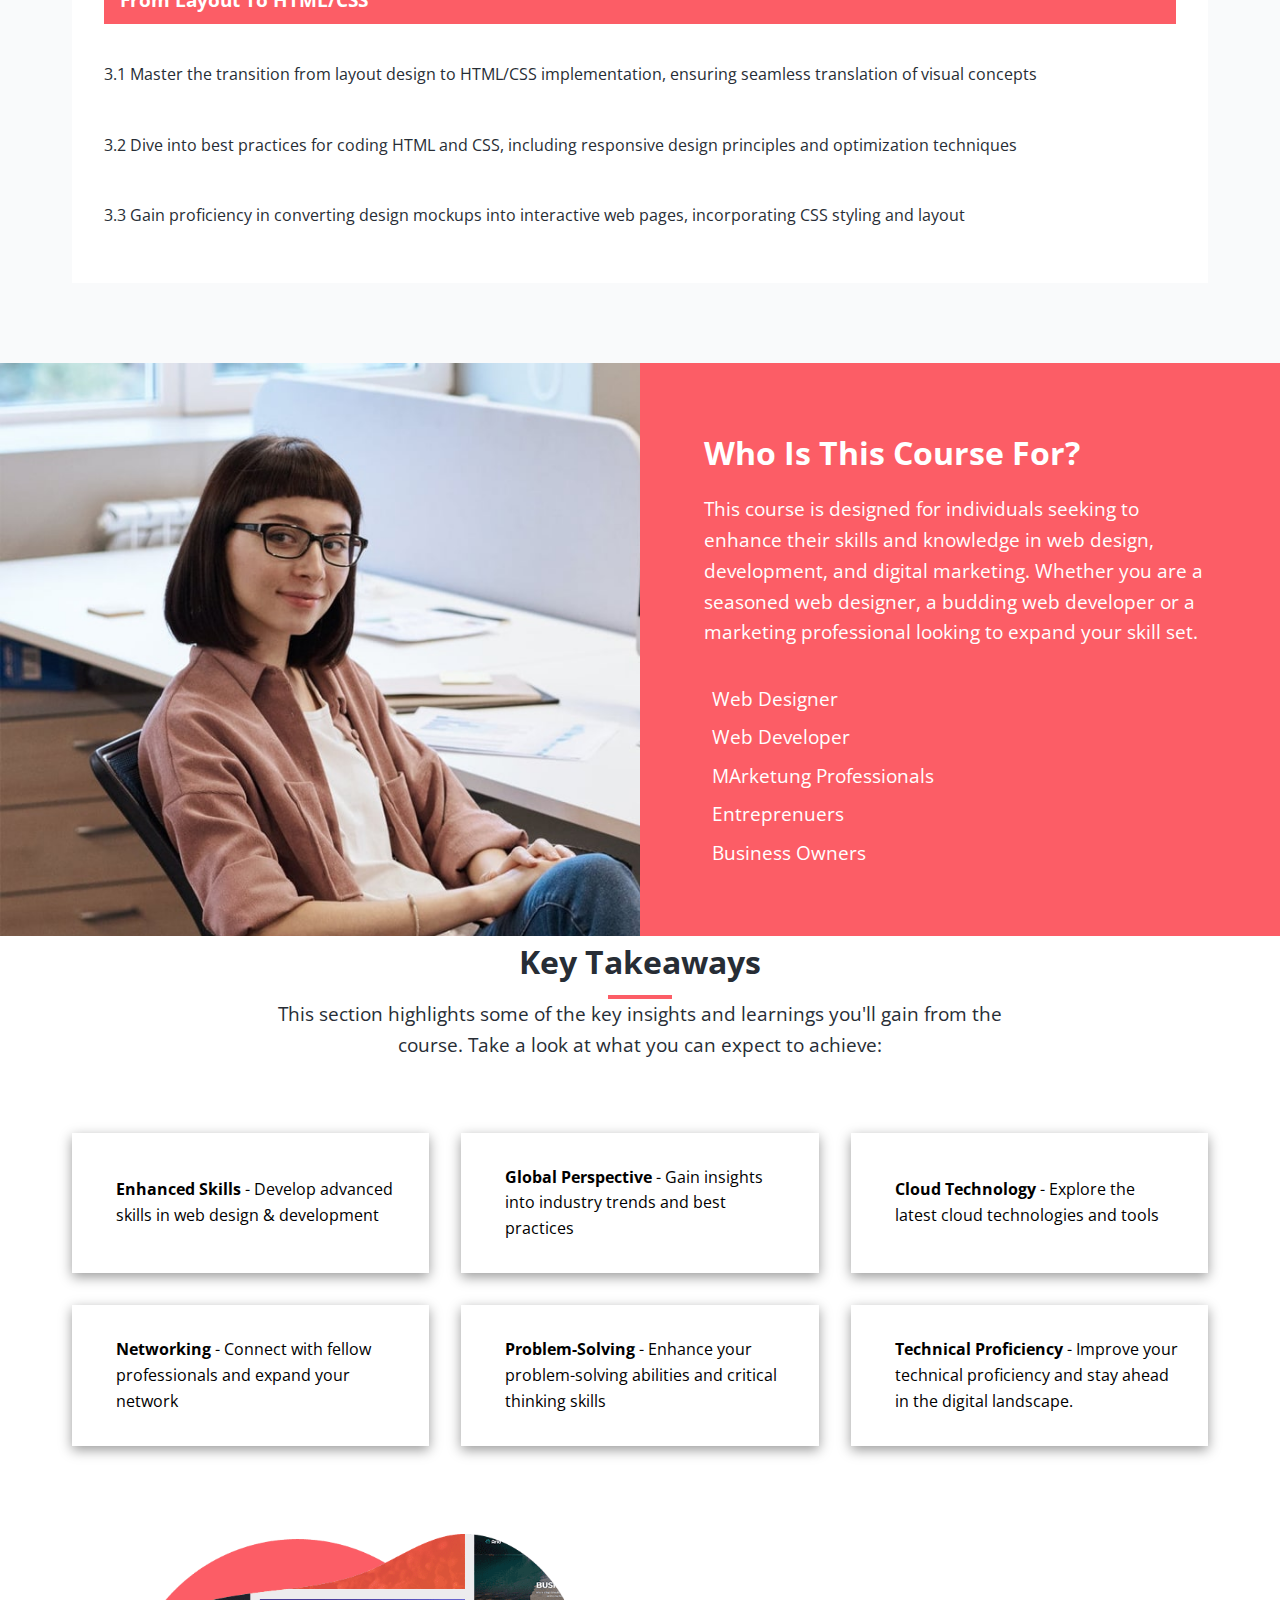
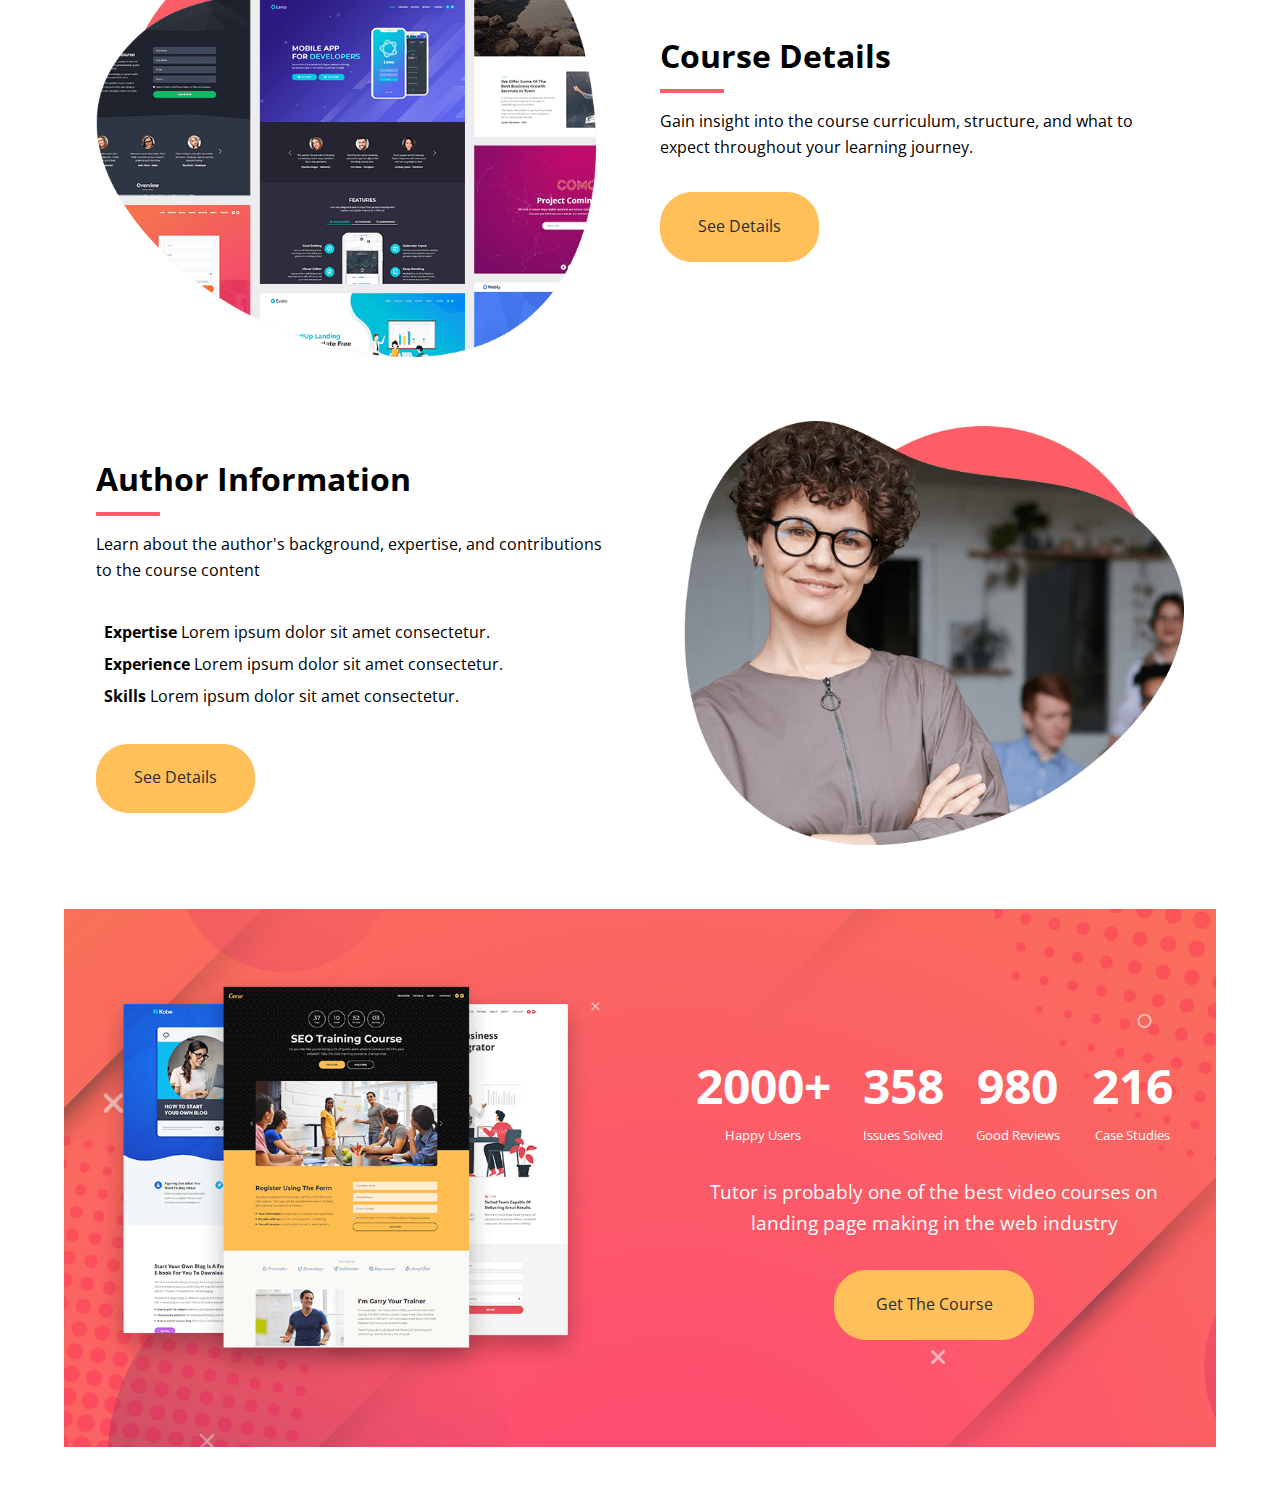
==== commit 59790269: "Stat Section" ====
--- a/index.html
+++ b/index.html
@@ -8,7 +8,7 @@
     <link href="https://fonts.googleapis.com/css2?family=Open+Sans:ital,wght@0,300..800;1,300..800&display=swap" rel="stylesheet">
     <link rel="stylesheet" href="https://cdnjs.cloudflare.com/ajax/libs/font-awesome/6.6.0/css/all.min.css" integrity="sha512-Kc323vGBEqzTmouAECnVceyQqyqdsSiqLQISBL29aUW4U/M7pSPA/gEUZQqv1cwx4OnYxTxve5UMg5GT6L4JJg==" crossorigin="anonymous" referrerpolicy="no-referrer" />
     <link rel="stylesheet" href="./css/styles.css">
-
+    <link rel="icon" href="./images/favicon.png">
     <title>Welcome to Tutor</title>
 </head>
 <body>
@@ -442,6 +442,39 @@
             </div>
           </section>
 
+          <!-- stats -->
+           <section class="stats section" id="stats">
+            <div class="container stats-flex">
+              <img src="./images/stats.png" alt="stats">
+              <div class="stats-content">
+                <div class="stats-numbers">
+                  <div>
+                    <h3>2000+</h3>
+                    <p>Happy Users</p>
+                  </div>
+                  <div>
+                    <h3>358</h3>
+                    <p>Issues Solved</p>
+                  </div>
+                  <div>
+                    <h3>980</h3>
+                    <p>Good Reviews</p>
+                  </div>
+                  <div>
+                    <h3>216</h3>
+                    <p>Case Studies</p>
+                  </div>
+                </div>
+
+                <p class="stats-text">
+                  Tutor is probably one of the best video courses on landing page
+                  making in the web industry
+                </p>
+                <a href="#" class="btn">Get The Course</a>
+              </div>
+            </div>
+           </section>
+
     <script src="./js/script.js"></script>
 </body>
 </html>--- a/css/styles.css
+++ b/css/styles.css
@@ -412,6 +412,60 @@
     margin-right: 0.5rem;
 }
 
+/* stats */
+.stats {
+    background: #000 url(../images/stats-background.jpg) center center/cover no-repeat;
+    color: #fff;
+}
+
+.stats-flex {
+    display: flex;
+    justify-content: space-between;
+    align-items: center;
+    padding: 4rem 2rem;
+}
+
+.stats img {
+    width: 100%;
+    max-width: 500px;
+}
+
+.stats-content {
+    max-width: 500px;
+}
+
+.stats .stats-numbers {
+    display: flex;
+    gap: 2rem;
+    margin: 2rem 0;
+    text-align: center;
+    justify-content: center;
+    align-items: center;
+    flex-wrap: wrap;
+}
+
+.stats .stats-numbers h3 {
+    font-size: 3rem;
+    font-weight: 700;
+}
+
+.stats .stats-numbers p {
+    font-size: 0.8rem;
+}
+
+.stats .stats-text {
+    font-size: 1.2rem;
+    margin-bottom: 2rem;
+    text-align: center;
+}
+
+.stats .btn {
+    display: block;
+    margin: 0 auto;
+    text-align: center;
+    width: 200px;
+}
+
 /* Media Queries */
 @media(max-width:1200px) {
     .hero .hero-flex {
@@ -451,23 +505,23 @@
         grid-template-columns: repeat(2, 1fr);
     }
 
-    .chapter-cards {
-        grid-template-columns: 1fr ;
-    }
-
+    .chapter-cards,
     .takeaways-cards {
         grid-template-columns: 1fr;
     }
 
     .details-flex,
-    .details + .details .details-flex {
+    .details + .details .details-flex,
+    .stats .stats-flex {
         flex-direction: column;
         gap: 2rem;
     }
+
 }
 
 @media (max-width:768px) {
-    .main-menu-items {
+    .main-menu-items,
+    .info-left {
         display: none;
     }
 
@@ -496,9 +550,6 @@
         font-size: 1rem;
     }
 
-    .info-left {
-        display: none;
-    }
 }
 
 @media (max-width: 576px) {
@@ -521,4 +572,8 @@
     .summary .container {
         padding: 0;
     }
+
+    .stats .stats-numbers {
+        flex-direction: column;
+    }
 }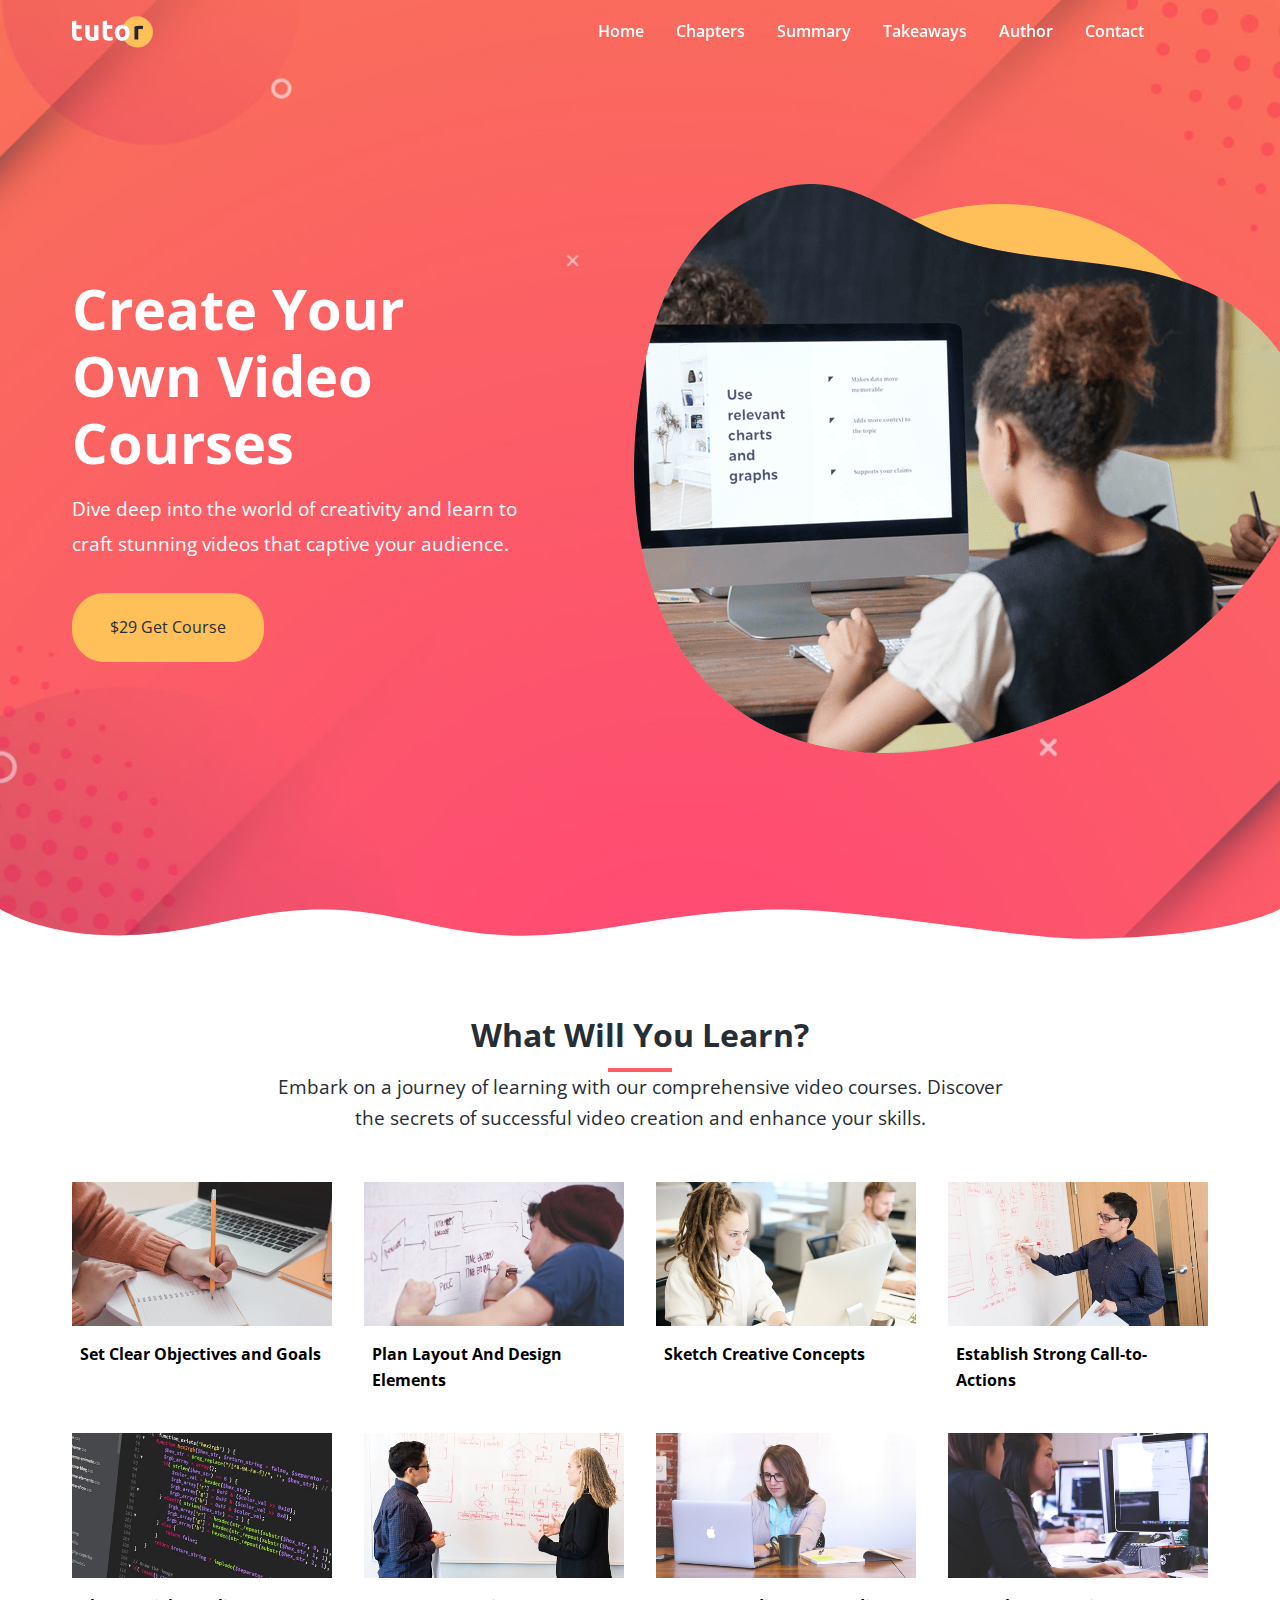
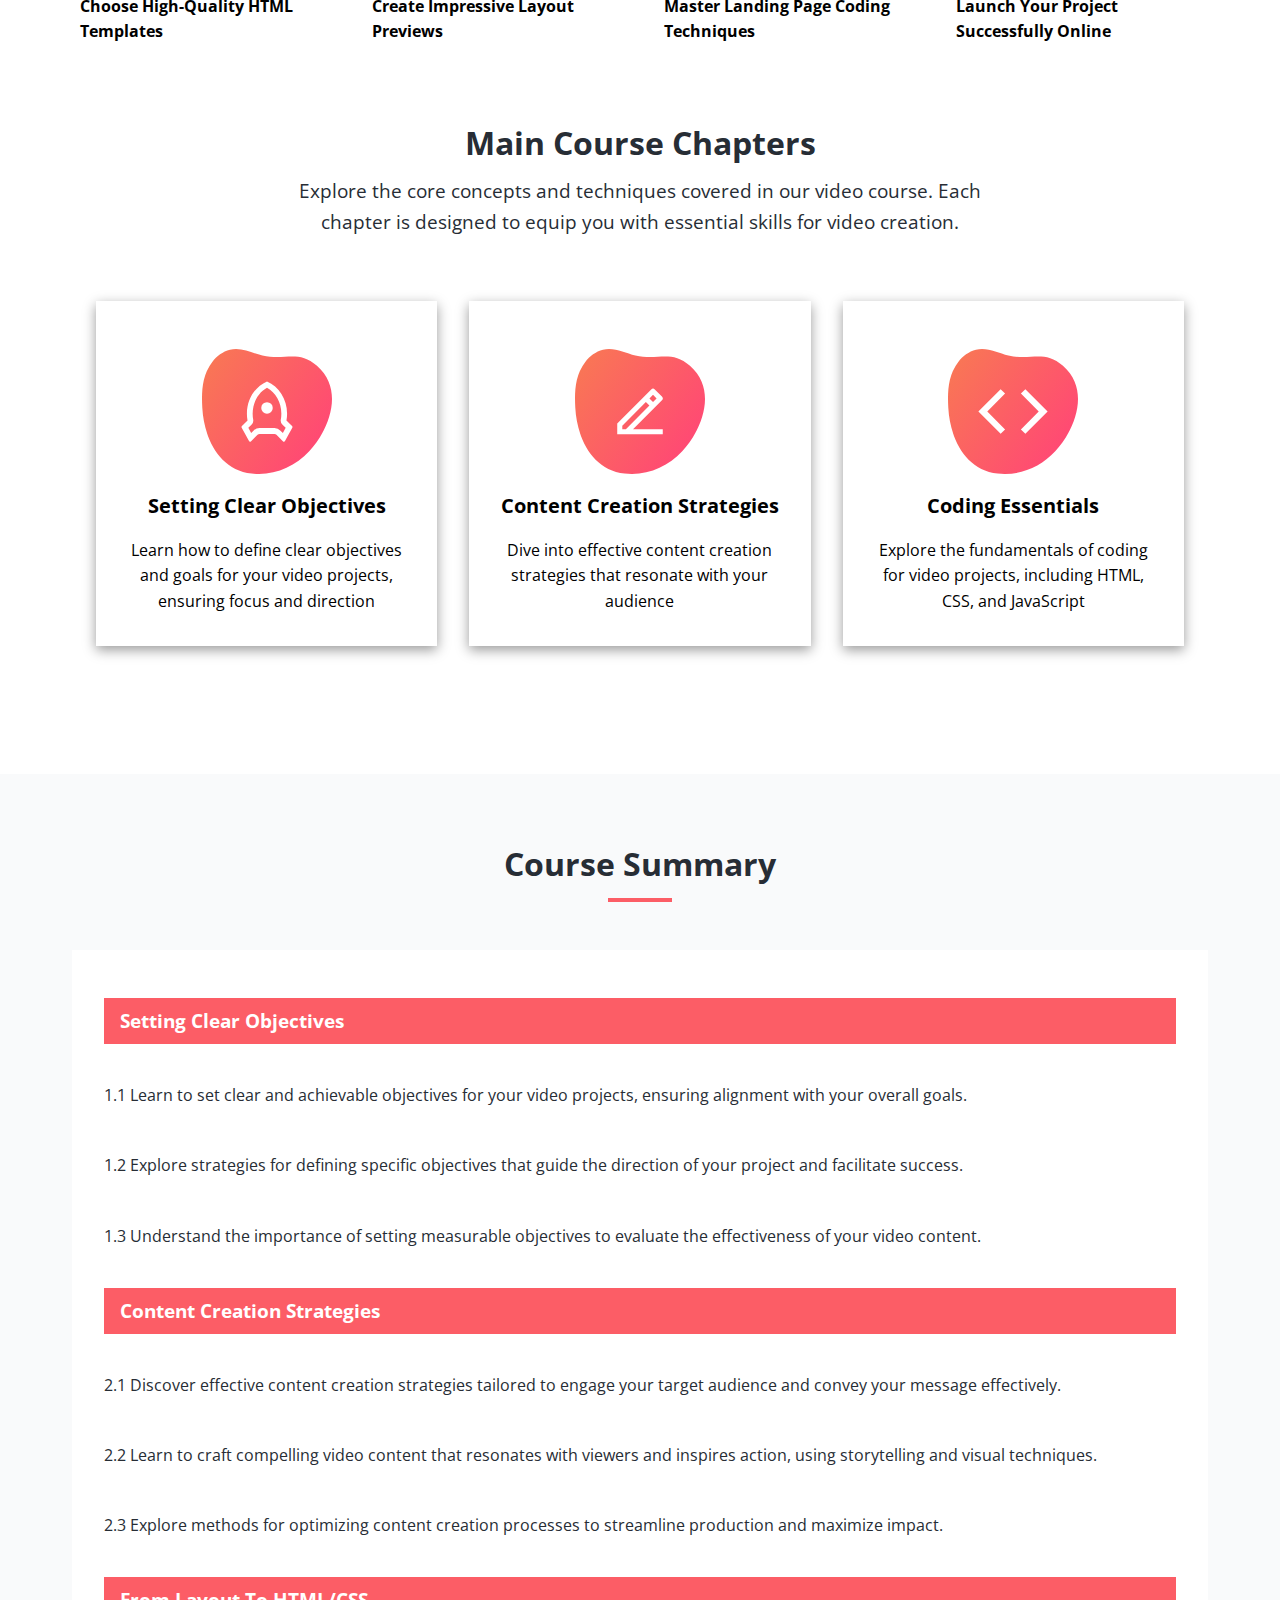
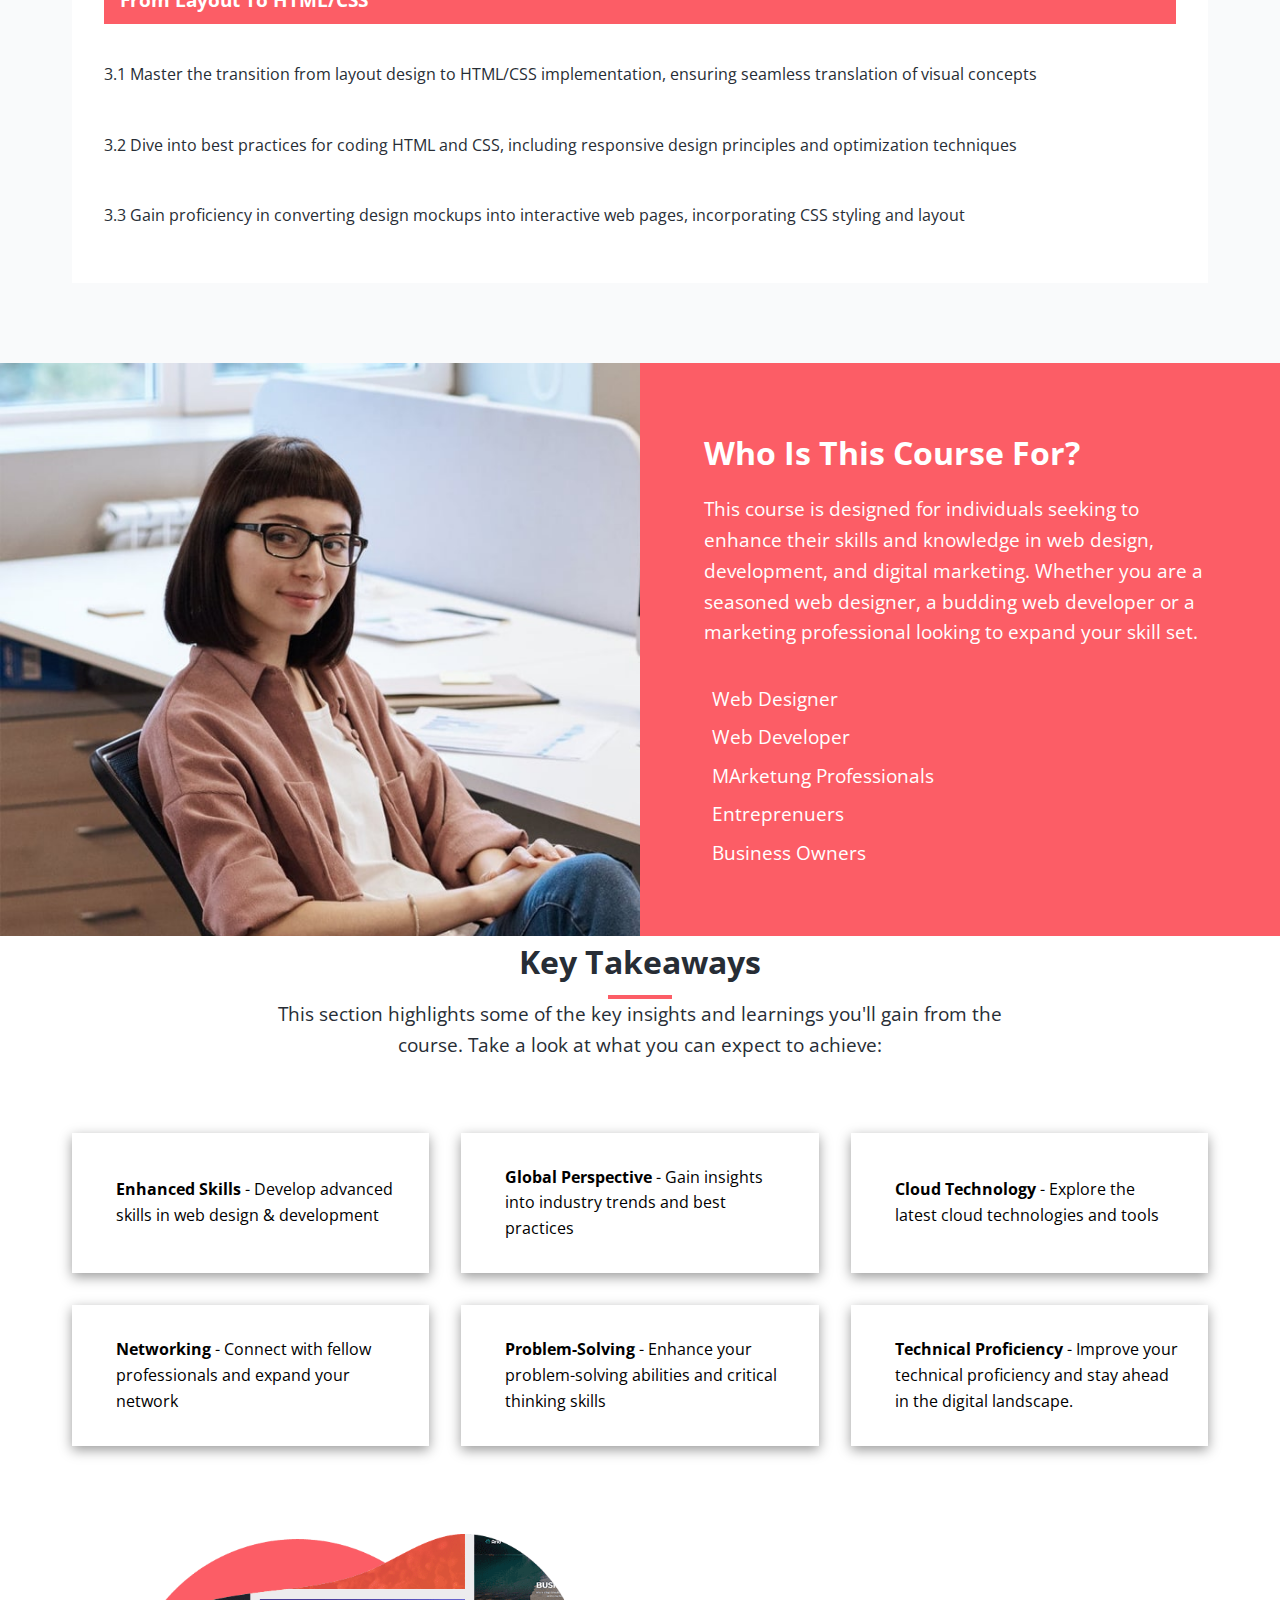
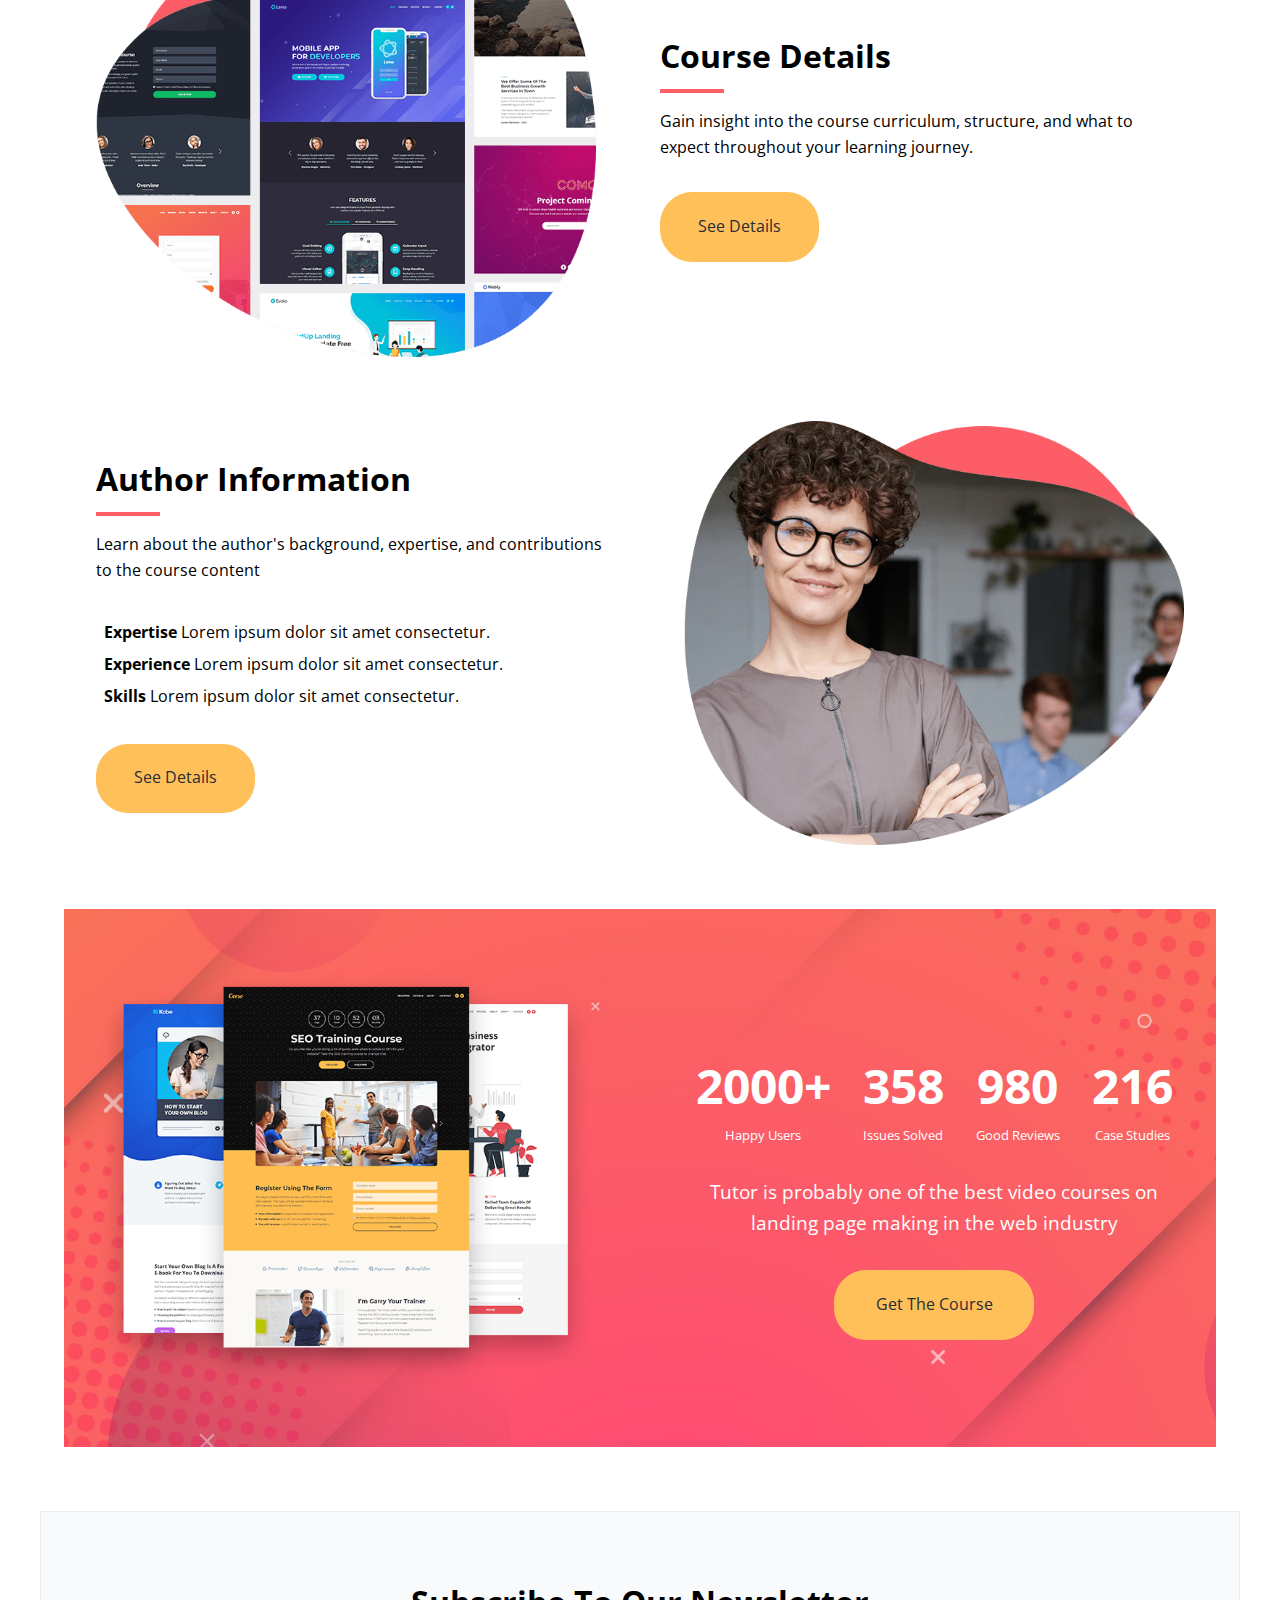
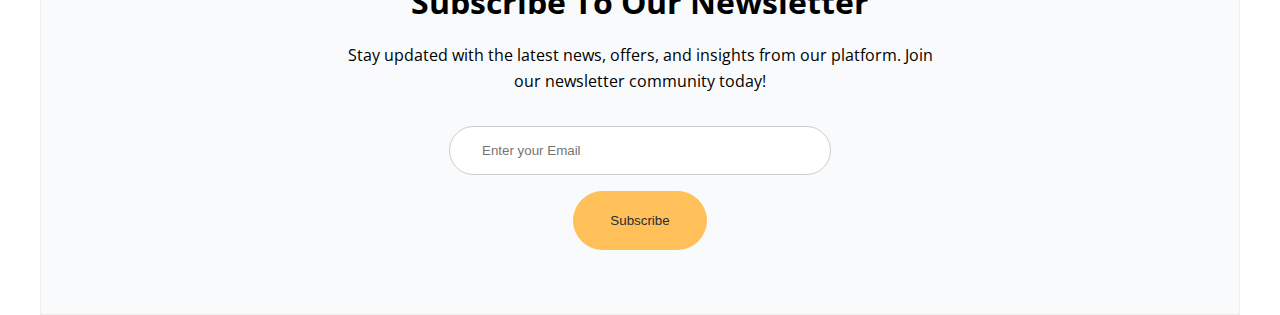
==== commit 24077486: "Newsletter Section" ====
--- a/index.html
+++ b/index.html
@@ -475,6 +475,21 @@
             </div>
            </section>
 
+           <!-- newsletter section -->
+            <section class="newsletter section" id="newsletter">
+              <div class="container newsletter-flex">
+                <h2>Subscribe To Our Newsletter</h2>
+                <p>
+                  Stay updated with the latest news, offers, and insights from our
+                  platform. Join our newsletter community today!
+                </p>
+                <form>
+                  <input type="email" name="email" id="email" placeholder="Enter your Email">
+                  <button type="submit" class="btn">Subscribe</button>
+                </form>
+              </div>
+            </section>
+
     <script src="./js/script.js"></script>
 </body>
 </html>--- a/css/styles.css
+++ b/css/styles.css
@@ -466,6 +466,41 @@
     width: 200px;
 }
 
+/* newletter */
+.newsletter {
+    text-align: center;
+    margin: 0 2rem;
+}
+
+.newsletter-flex {
+    display: flex;
+    gap: 1rem;
+    flex-direction: column;
+    justify-content: center;
+    align-items: center;
+    background: var(--light-color);
+    border: 1px solid #eee;
+    padding: 4rem 2rem ;
+}
+
+.newsletter h2 {
+    font-size: 2rem;
+    font-weight: 700;
+}
+
+.newsletter p {
+    max-width: 600px;
+}
+
+.newsletter input[type="email"] {
+    padding: 1rem 2rem;
+    border: 1px solid #ccc;
+    border-radius: 32px;
+    width: 100%;
+    max-width: 400px;
+    margin: 1rem 0;
+}
+
 /* Media Queries */
 @media(max-width:1200px) {
     .hero .hero-flex {
@@ -576,4 +611,12 @@
     .stats .stats-numbers {
         flex-direction: column;
     }
+
+    .newsletter h2 {
+        font-size: 1.5rem;
+    }
+
+    .newsletter p{
+        display: none;
+    }
 }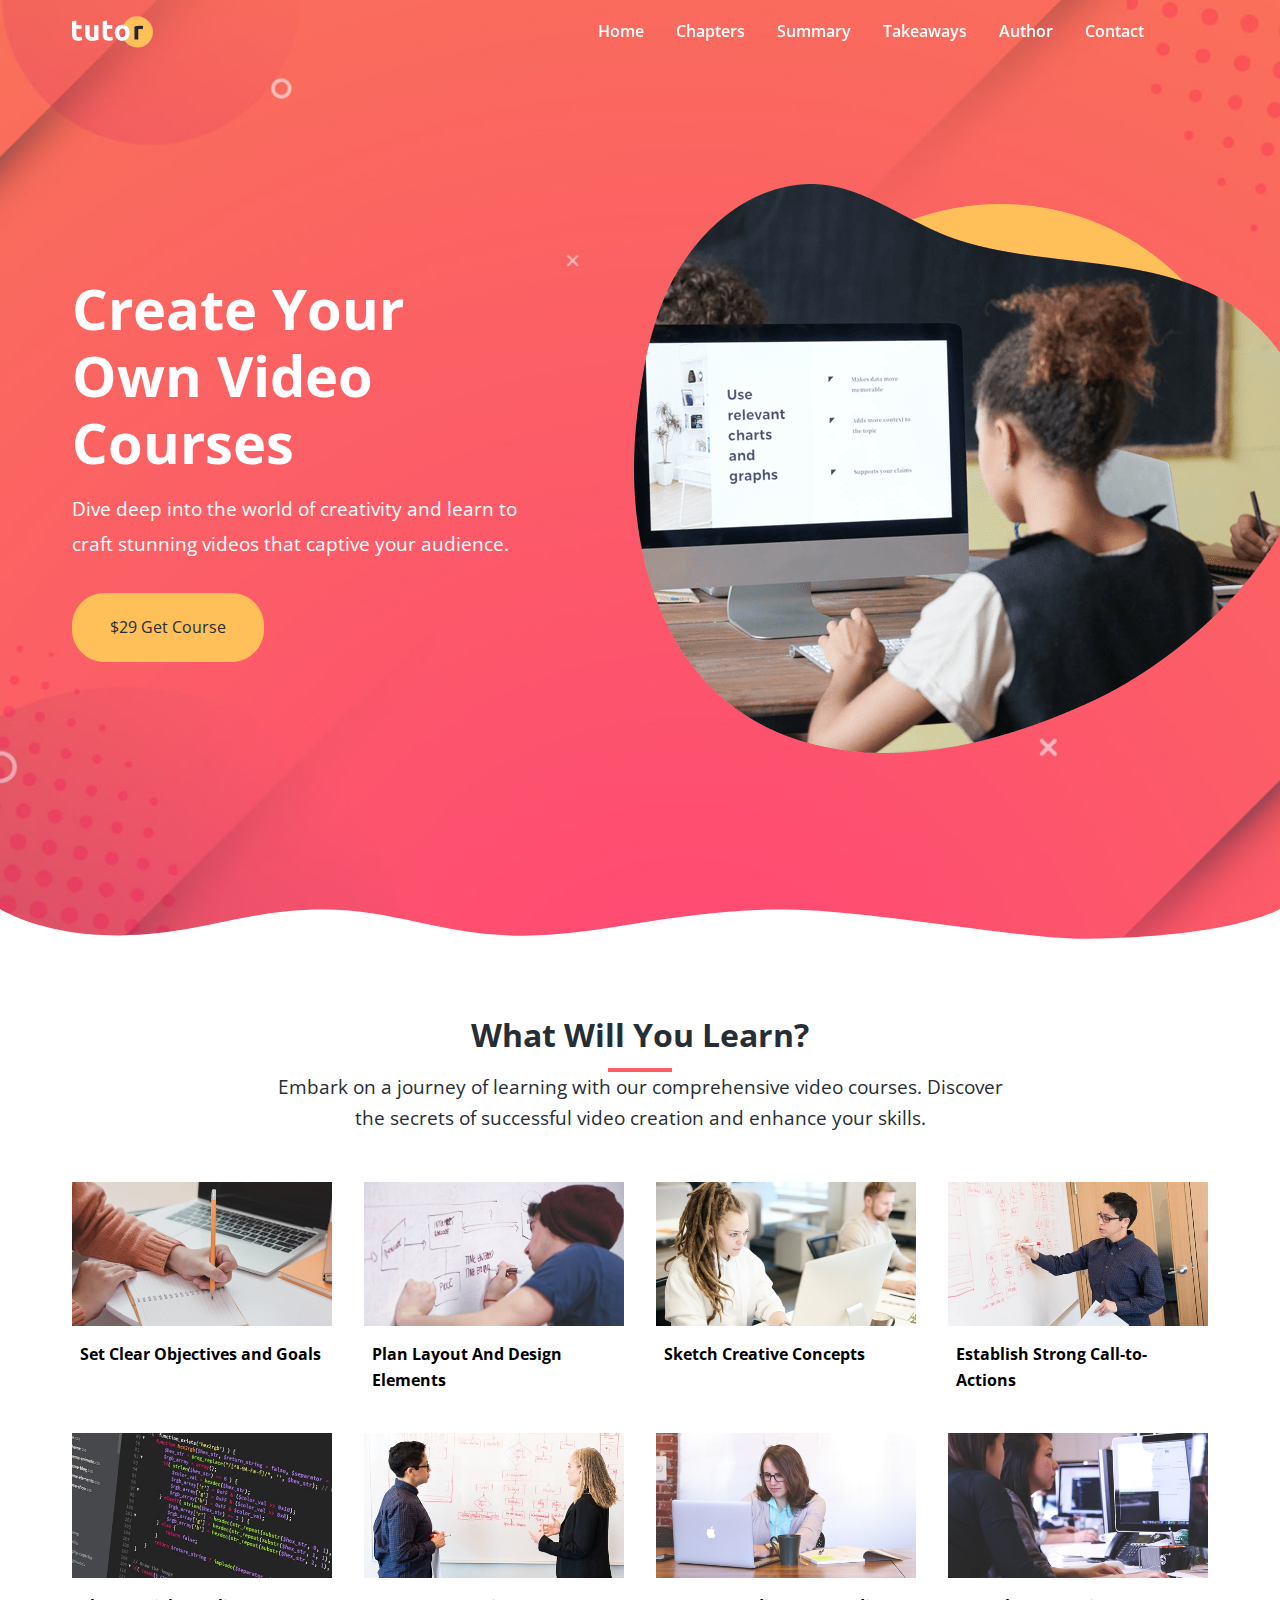
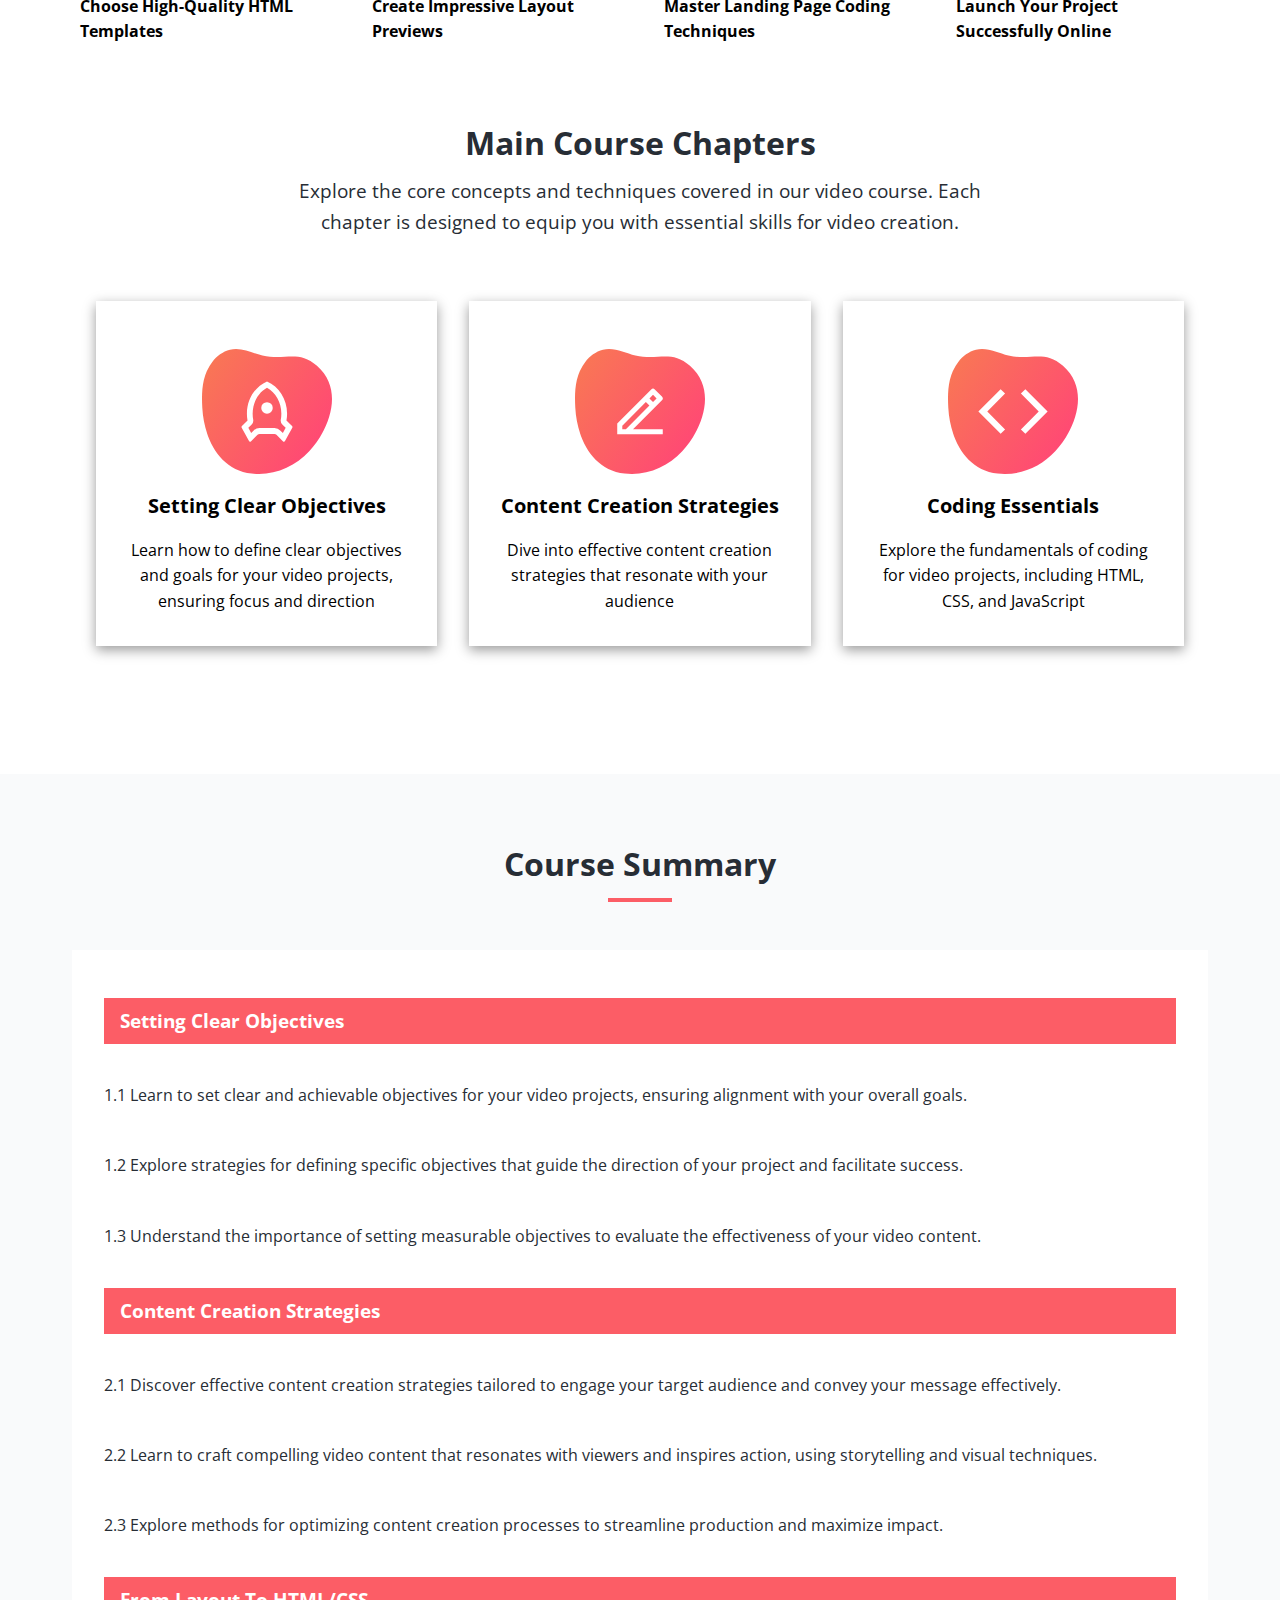
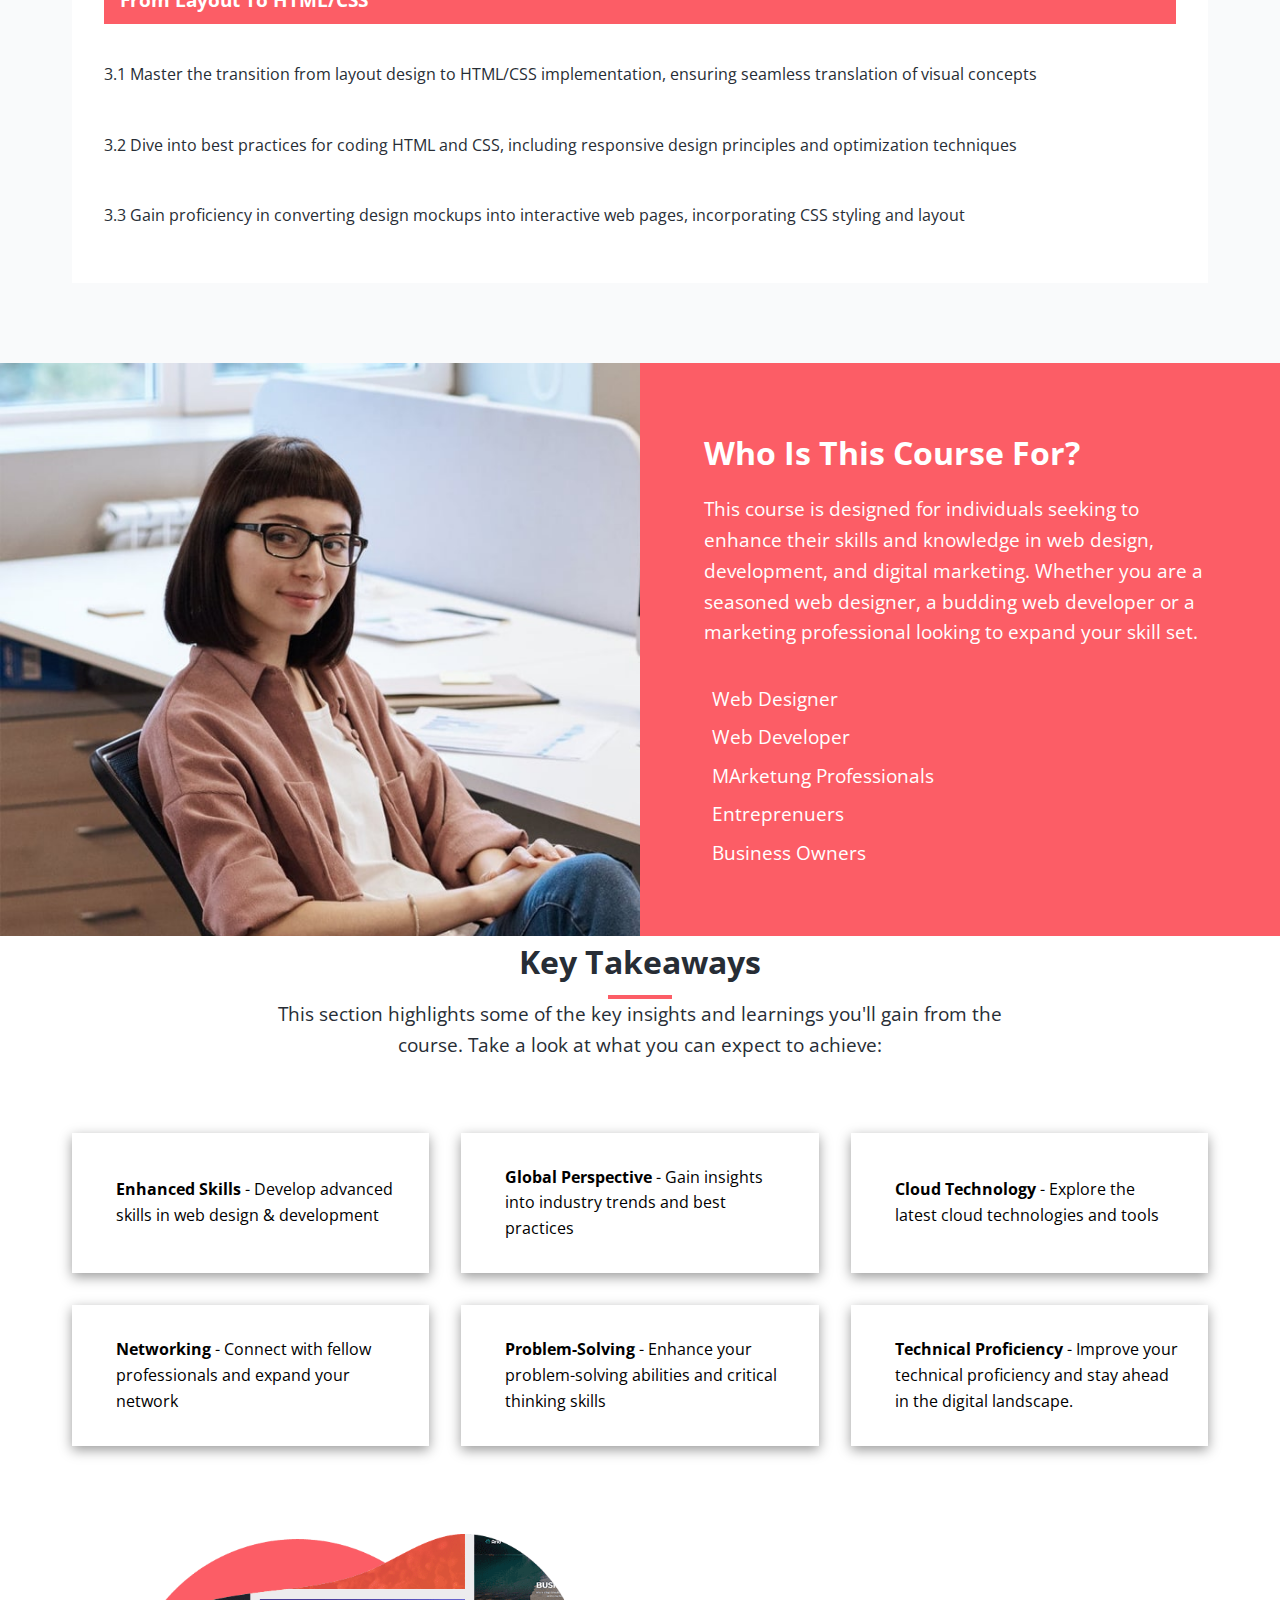
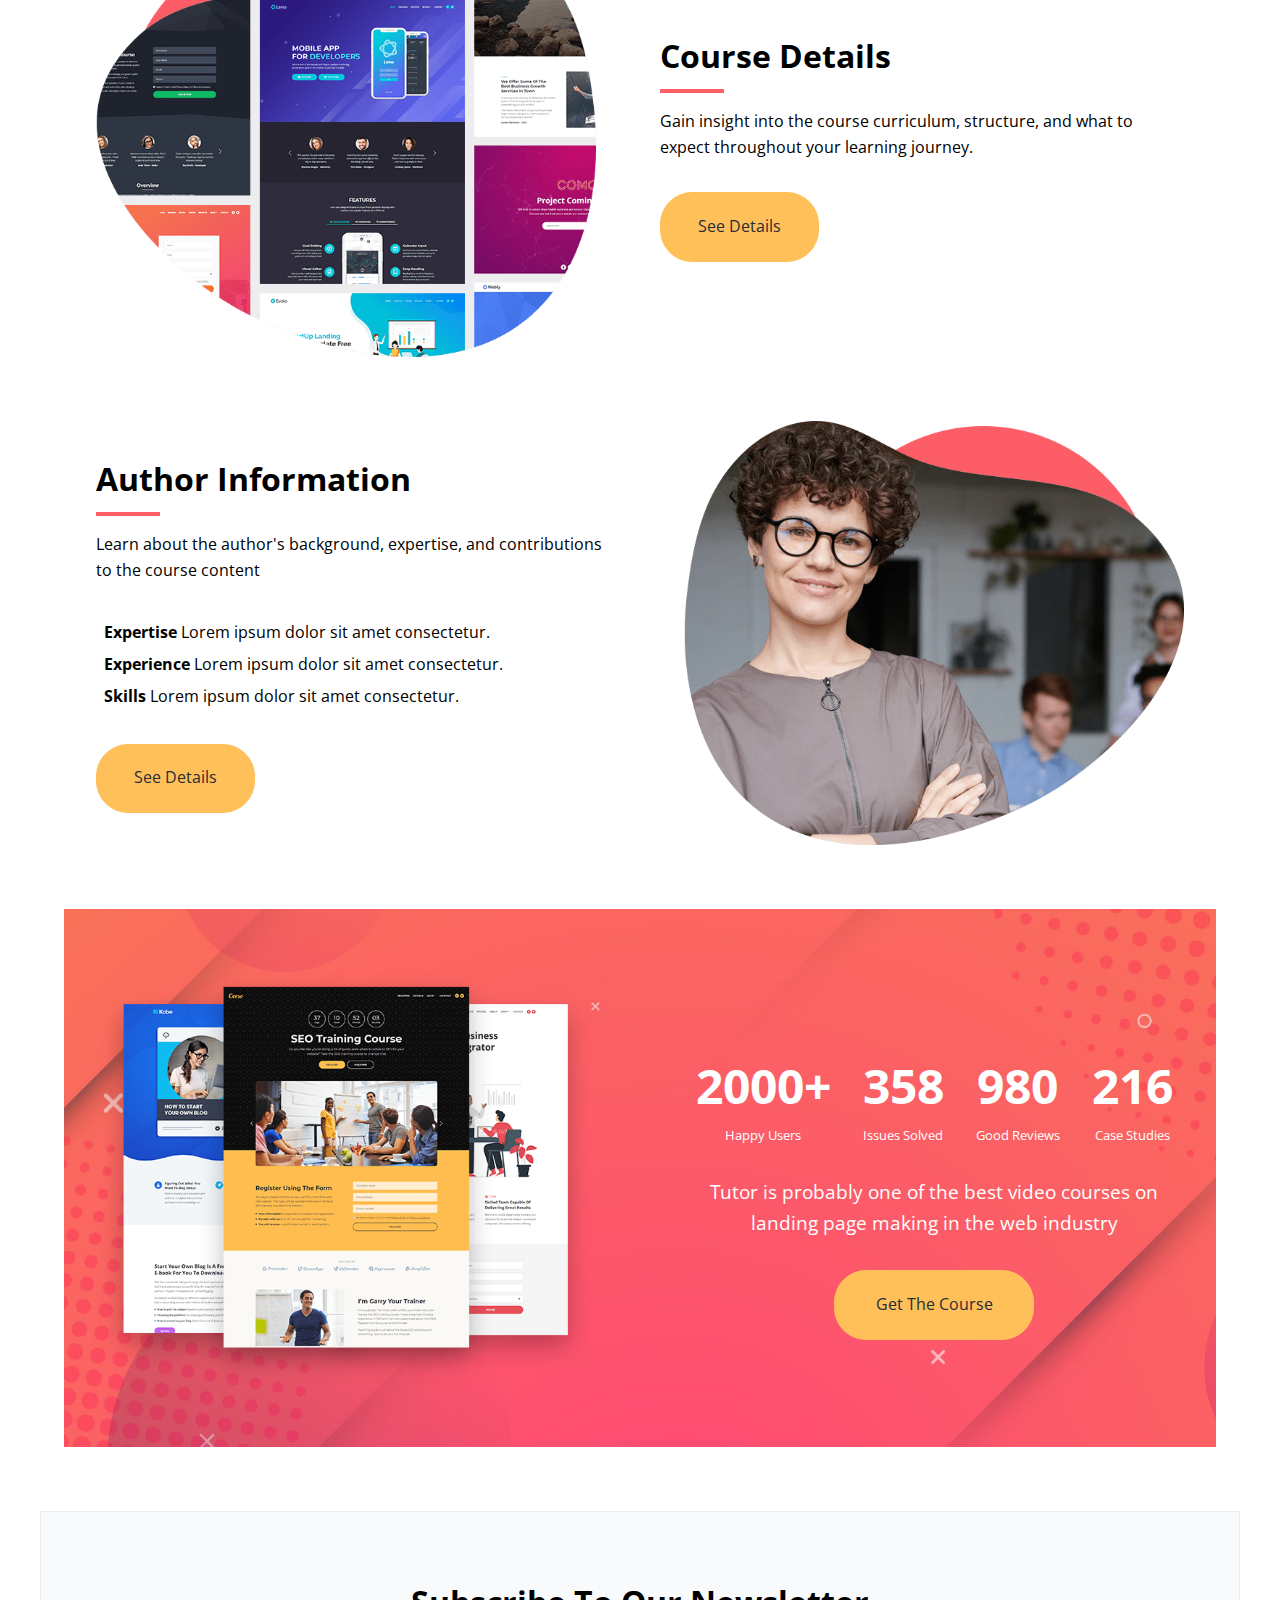
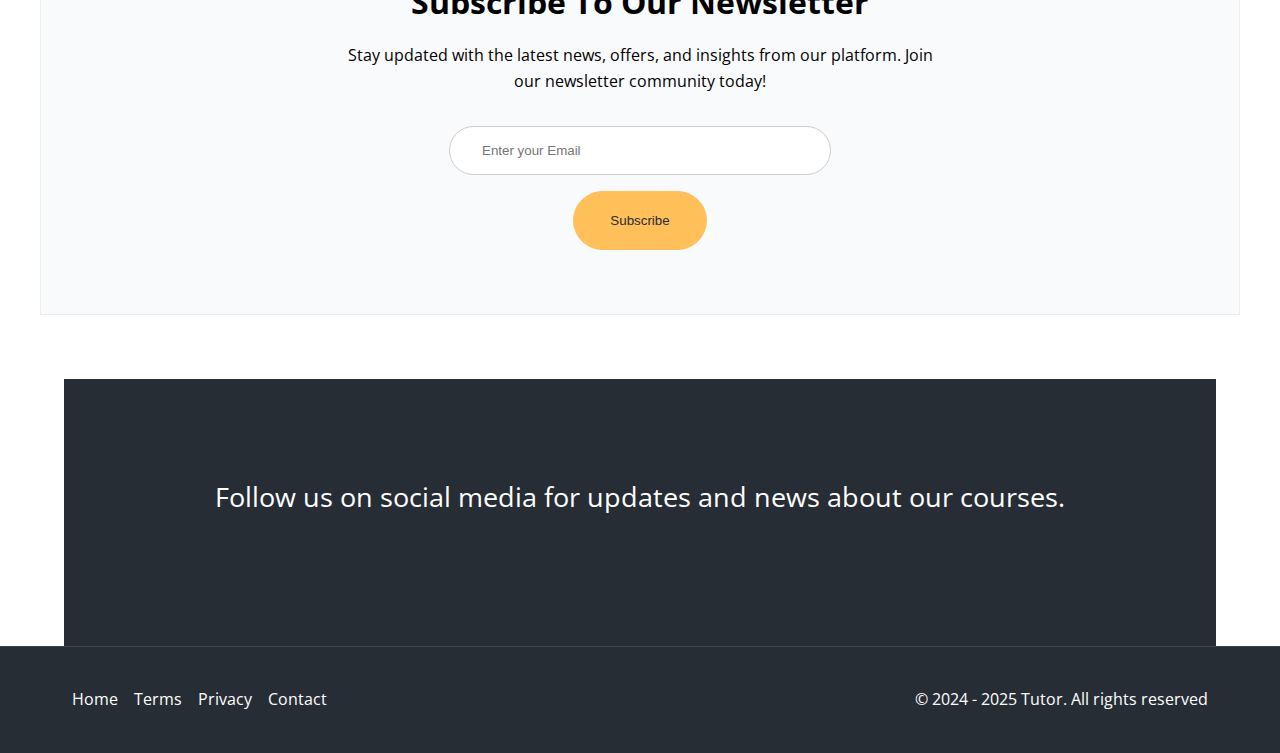
==== commit c17ee717: "Footer and Social Icons" ====
--- a/index.html
+++ b/index.html
@@ -490,6 +490,35 @@
               </div>
             </section>
 
+            <!-- Social -->
+            <section class="social section">
+              <div class="container">
+                <p>
+                  Follow us on social media for updates and news about our courses.
+                </p>
+                <div class="social-icons">
+                  <a href="#"> <i class="fa-brands fa-facebook fa-2x"></i></a>
+                  <a href="#"> <i class="fa-brands fa-twitter fa-2x"></i></a>
+                  <a href="#"> <i class="fa-brands fa-instagram fa-2x"></i></a>
+                  <a href="#"> <i class="fa-brands fa-linkedin fa-2x"></i></a>
+                  <a href="#"> <i class="fa-brands fa-youtube fa-2x"></i></a>
+                  <a href="#"> <i class="fa-brands fa-pinterest fa-2x"></i></a>
+                </div>
+              </div>
+            </section>
+
+            <!-- footer -->
+            <footer class="footer">
+              <div class="container footer-flex">
+                <ul class="footer-links">
+                  <li><a href="#">Home</a></li>
+                  <li><a href="#">Terms</a></li>
+                  <li><a href="#">Privacy</a></li>
+                  <li><a href="contact.html">Contact</a></li>
+                </ul>
+                <p>&copy; 2024 - 2025 Tutor. All rights reserved</p>
+              </div>
+            </footer>
     <script src="./js/script.js"></script>
 </body>
 </html>--- a/css/styles.css
+++ b/css/styles.css
@@ -501,6 +501,57 @@
     margin: 1rem 0;
 }
 
+/* Social */
+.social {
+    background: var(--dark-color);
+    color: #fff;
+    padding: 6rem 2rem;
+    text-align: center;
+    font-size: 1.7rem;
+    margin-bottom: 0;
+  }
+  
+  .social a,
+  .footer a {
+    color: #fff;
+  }
+  
+  .social a:hover,
+  .footer a:hover {
+    color: var(--secondary-color);
+  }
+  
+  .social p {
+    margin-bottom: 2rem;
+  }
+  
+  .social .social-icons {
+    display: flex;
+    justify-content: center;
+    gap: 1rem;
+    margin-top: 2rem;
+  }
+/* Footer */
+.footer {
+    background: var(--dark-color);
+    color: #fff;
+    border-top: 1px solid #384653;
+    padding: 0.5rem 2rem;
+  }
+  
+  .footer-flex {
+    display: flex;
+    justify-content: space-between;
+    align-items: center;
+  }
+  
+  .footer ul {
+    display: flex;
+    justify-content: center;
+    gap: 1rem;
+    margin: 2rem 0;
+  }
+
 /* Media Queries */
 @media(max-width:1200px) {
     .hero .hero-flex {
@@ -585,6 +636,27 @@
         font-size: 1rem;
     }
 
+    .social .social-icons {
+        flex-wrap: wrap;
+    }
+
+    .footer {
+        padding: 0.5rem 1rem;
+    }
+
+    .social p {
+        font-size: 1rem;
+    }
+
+    .social i {
+        font-size: 1.5rem;
+    }
+
+    .footer-flex {
+        flex-direction: column;
+        text-align: center;
+    }
+
 }
 
 @media (max-width: 576px) {
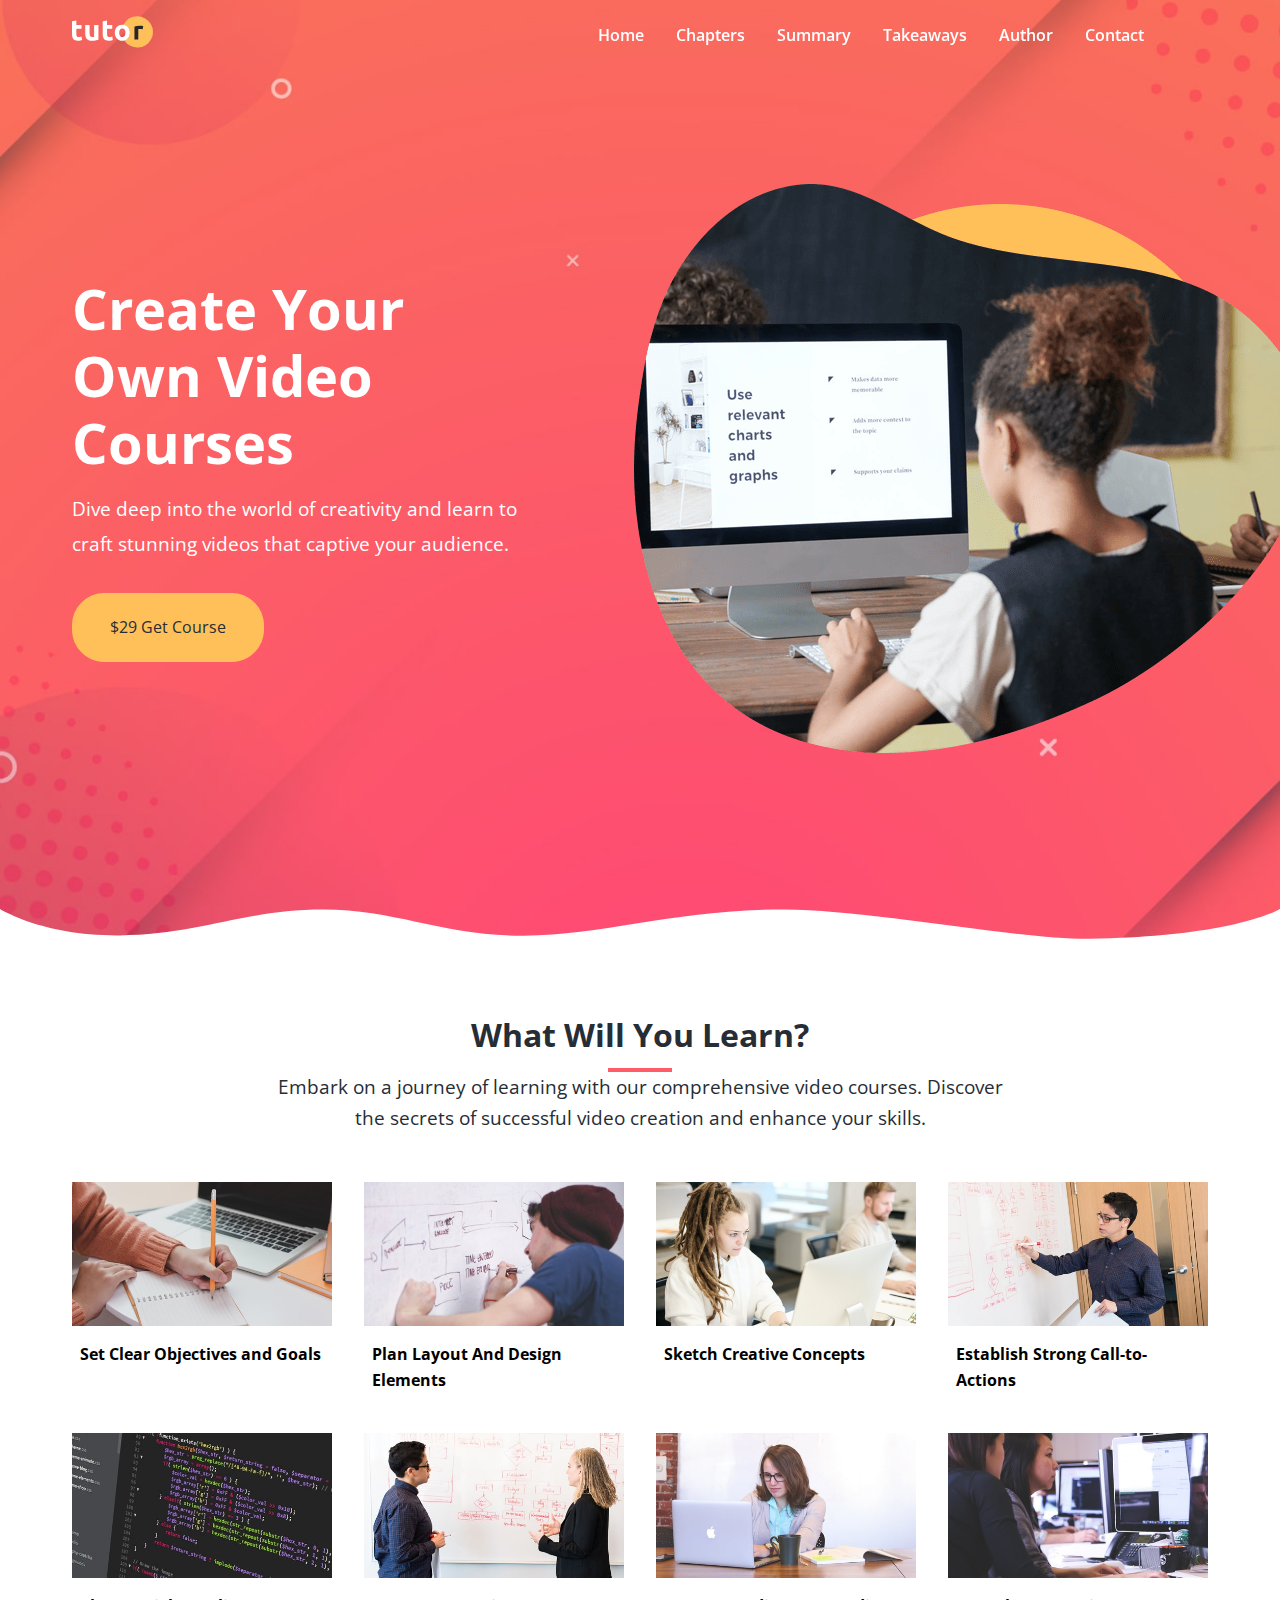
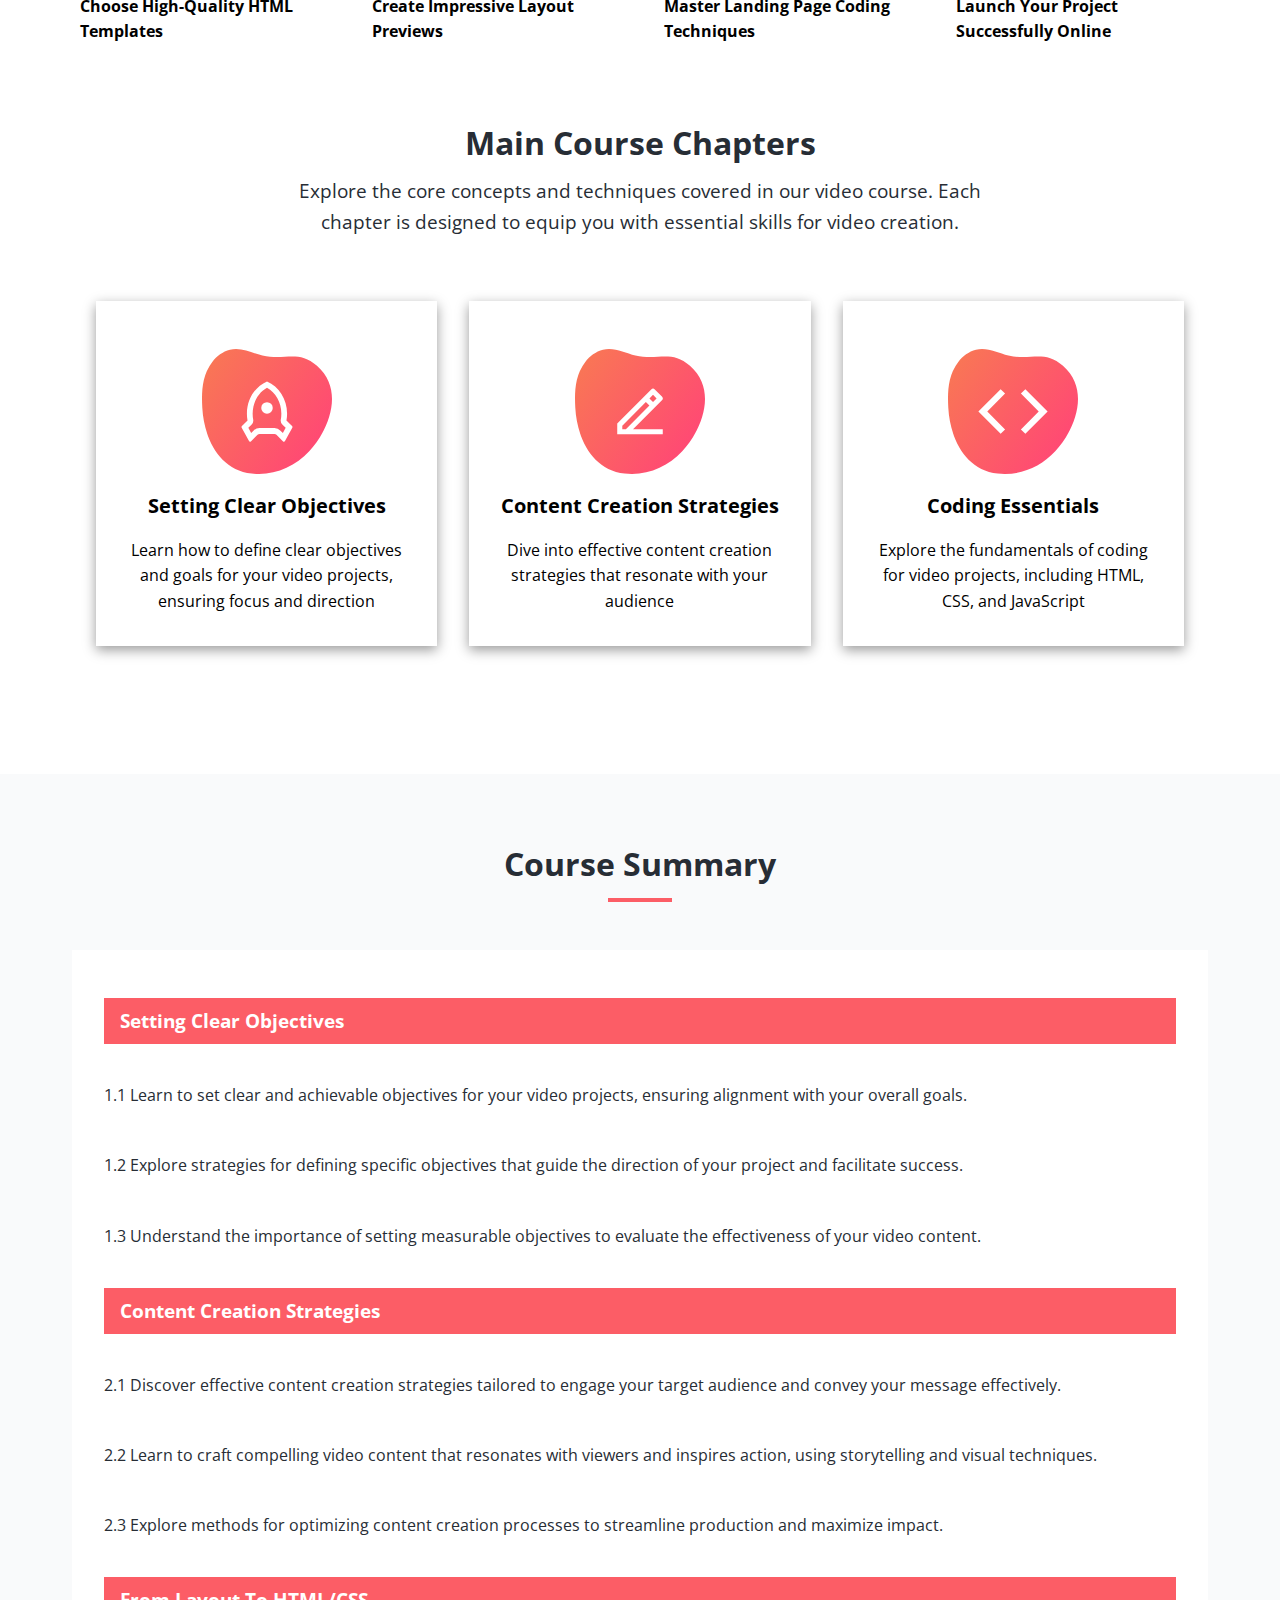
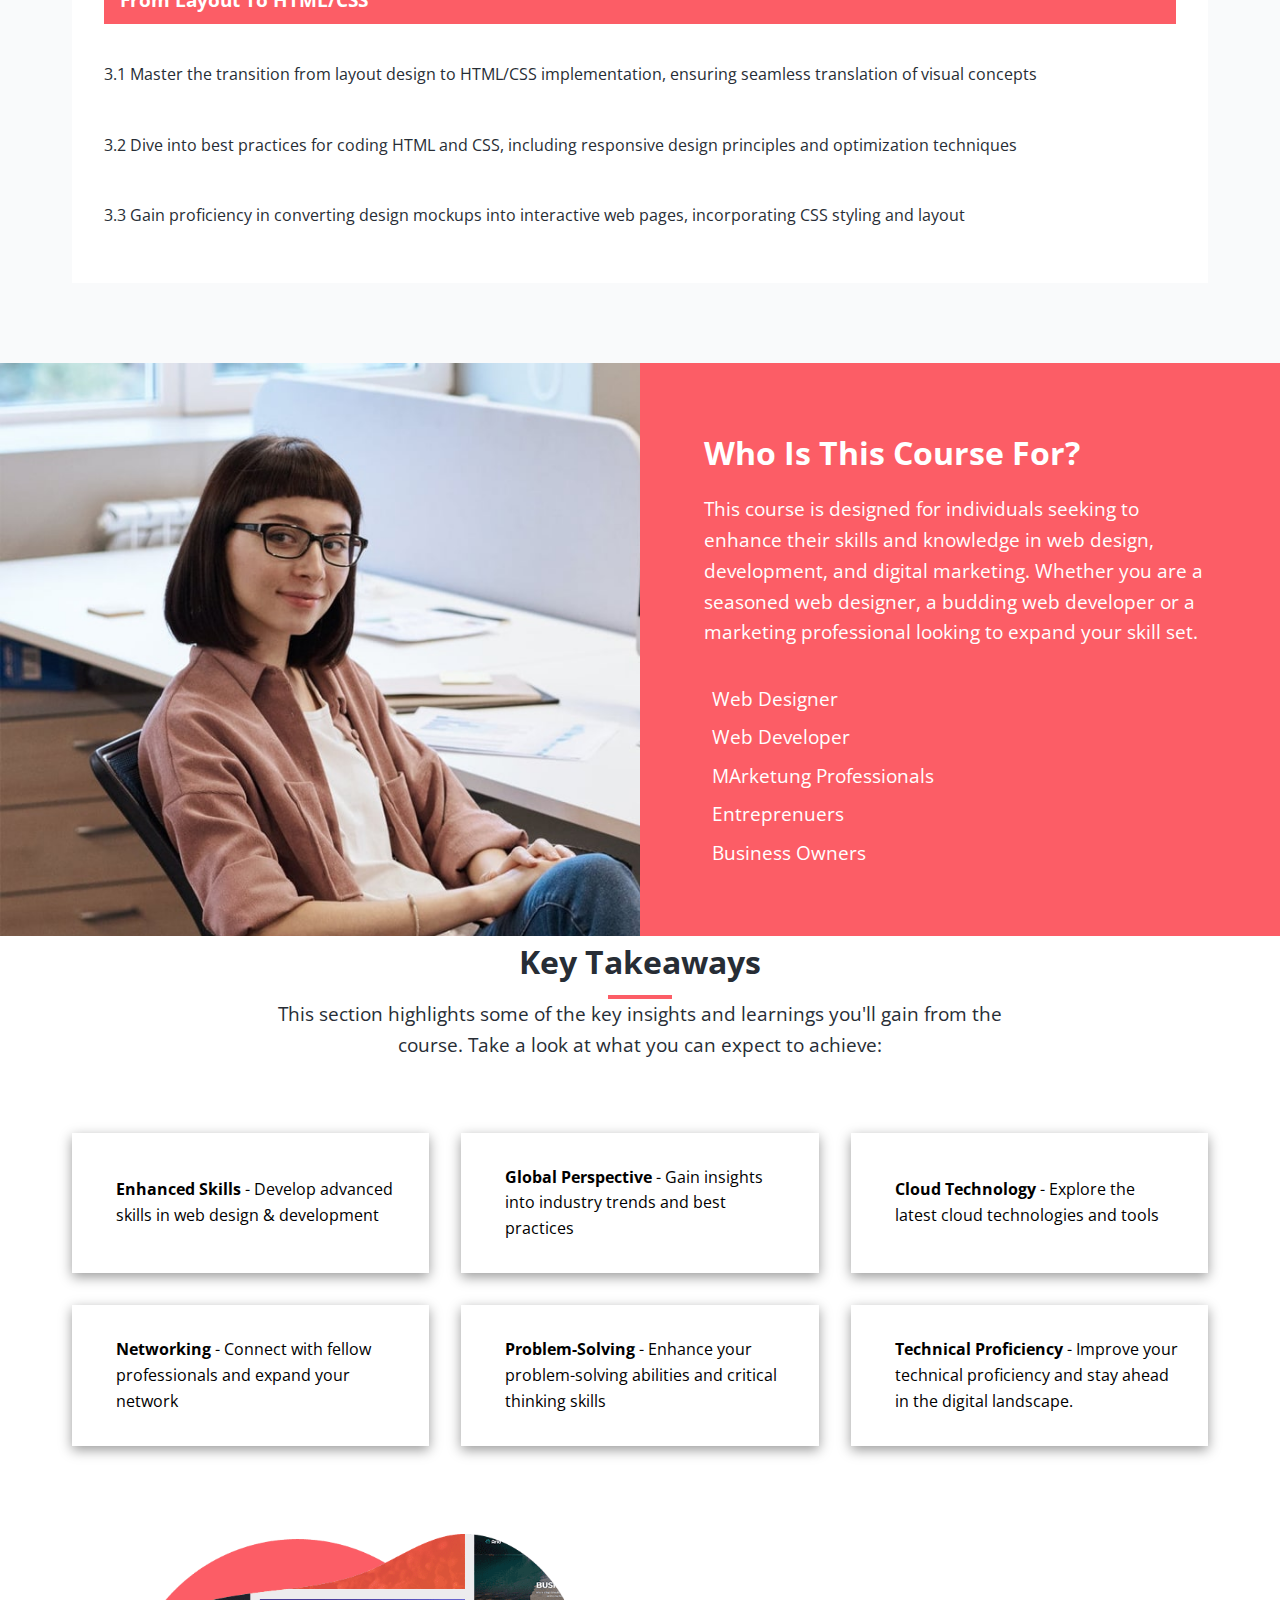
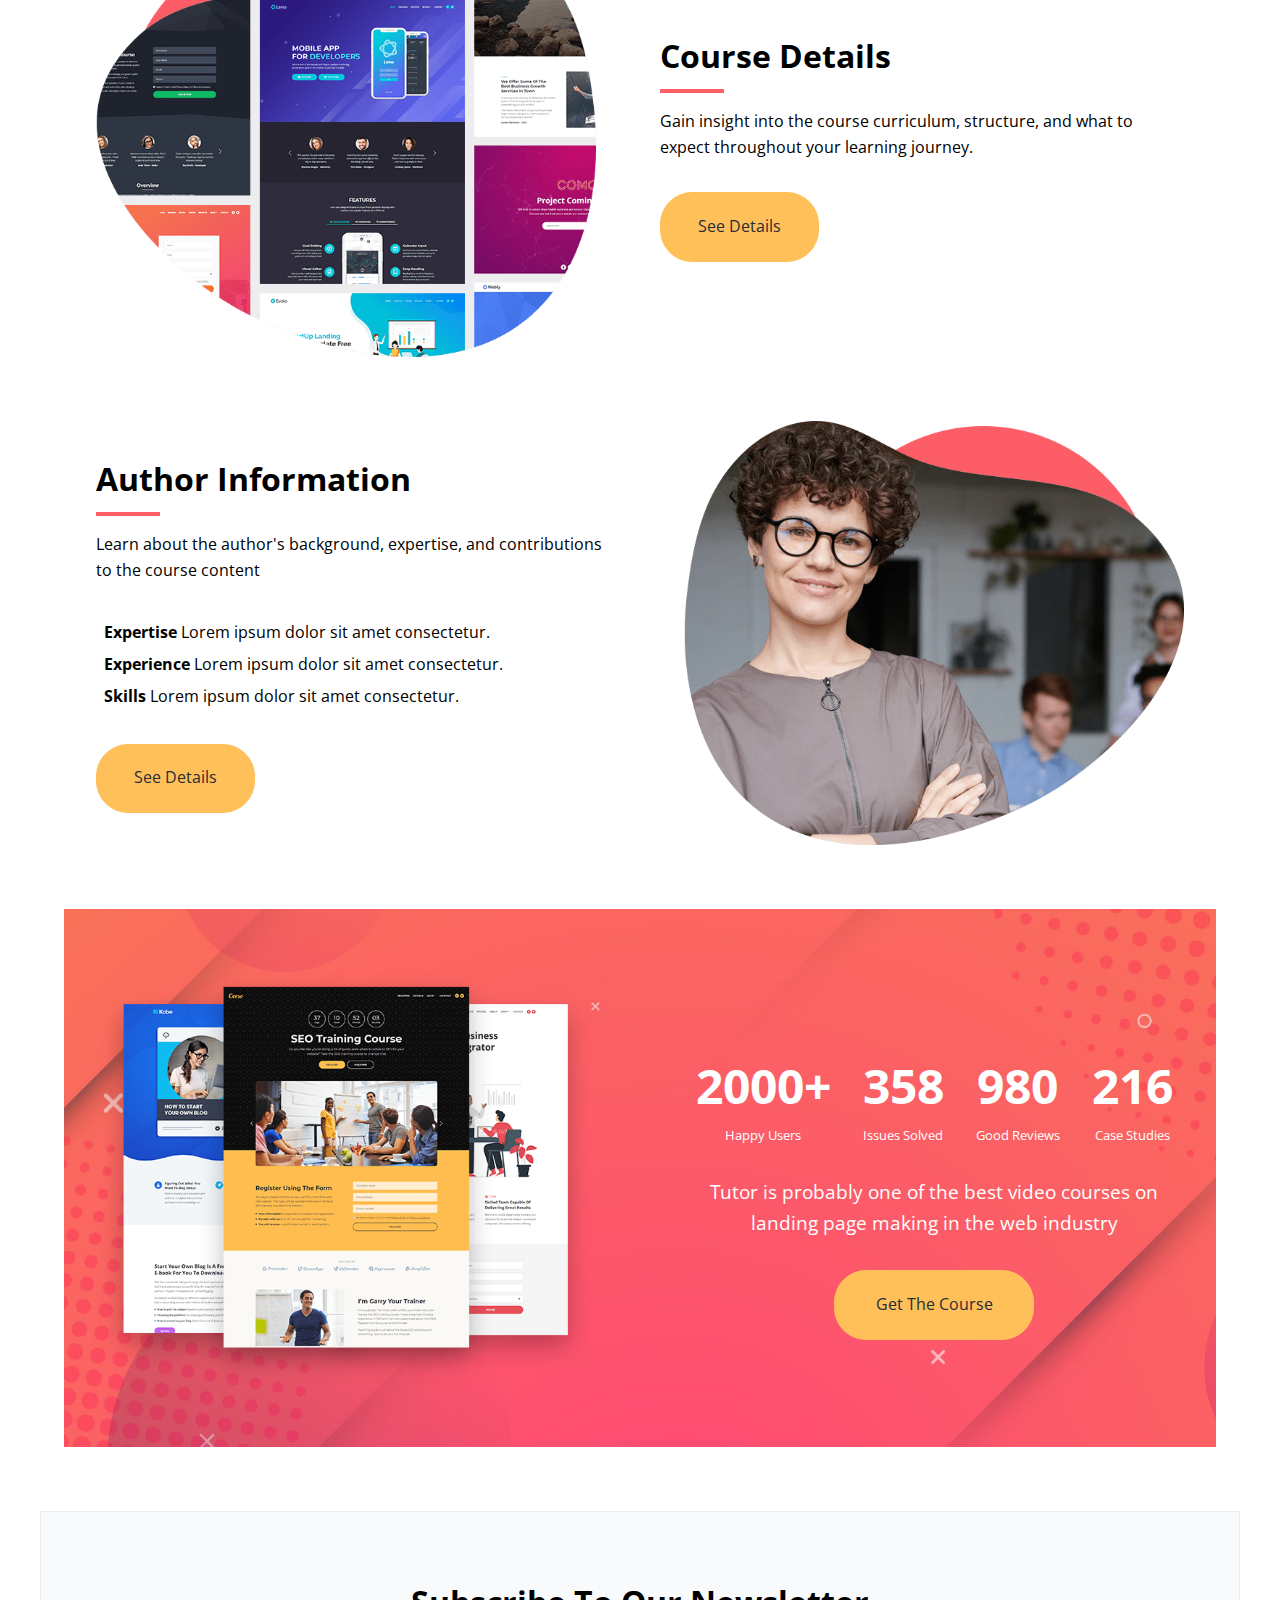
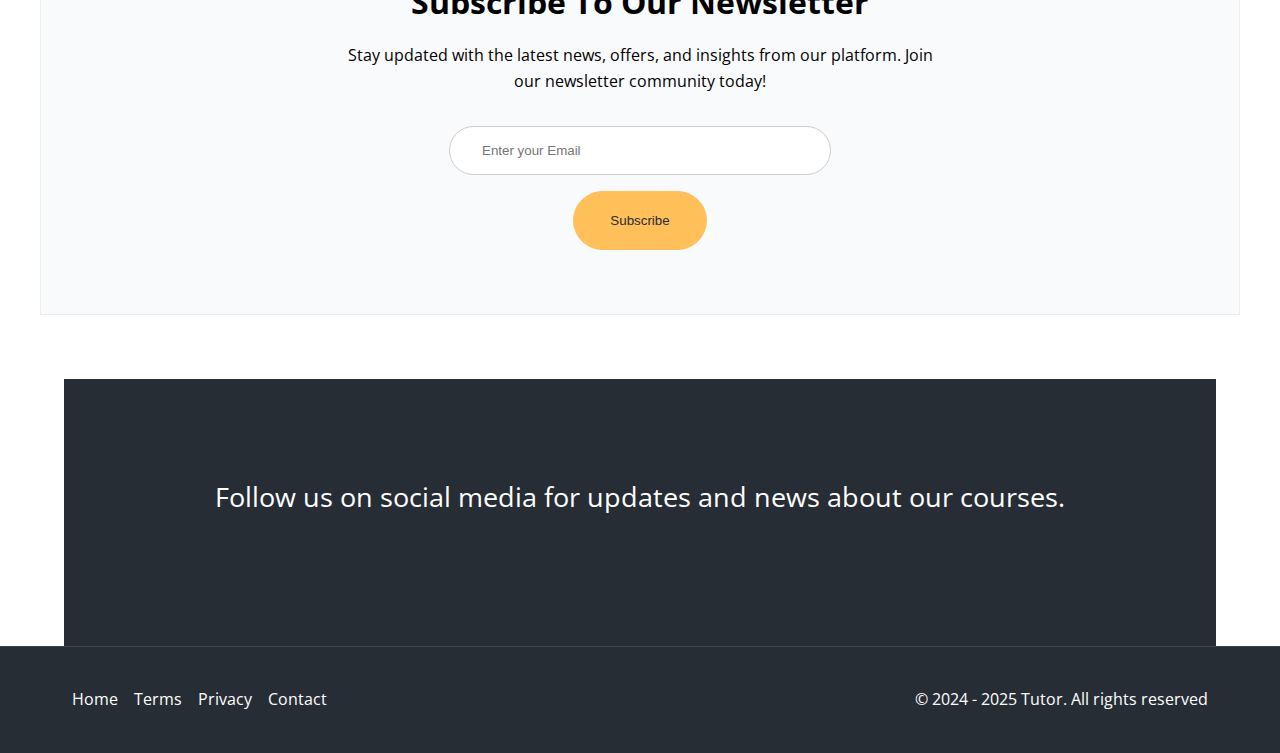
==== commit b504875f: "Last Changes" ====
--- a/index.html
+++ b/index.html
@@ -12,14 +12,16 @@
     <title>Welcome to Tutor</title>
 </head>
 <body>
-    <nav class="navbar">
+    <nav class="navbar" role="navigation" aria-label="Main Navigation">
         <div class="navbar-flex container">
-            <img src="images/logo.svg" alt="Tutor">
+          <a href="/" aria-label="Logo Home Link">
+            <img src="images/logo.svg" alt="Tutor Logo">
+          </a>  
 
             <div class="main-menu-items">
                 <ul class="main-menu-list">
                     <li>
-                        <a href="#">Home</a>
+                        <a href="/">Home</a>
                     </li>
                     <li>
                         <a href="#chapters">Chapters</a>
@@ -37,12 +39,12 @@
                         <a href="contact.html">Contact</a>
                     </li>
                     <li>
-                        <a href="facebook.com" target="_blank">
+                        <a href="facebook.com" target="_blank" aria-label="Follow Us On Facebook">
                             <i class="fa-brands fa-facebook"></i>
                         </a>
                     </li>
                     <li>
-                        <a href="twitter.com" target="_blank">
+                        <a href="twitter.com" target="_blank" aria-label="Follow Us On twitter">
                             <i class="fa-brands fa-twitter"></i>
                         </a>
                     </li>
@@ -52,14 +54,14 @@
             <!-- mobile menu -->
              <div class="mobile-menu">
                 <!-- hamburger button -->
-                 <div class="mobile-menu-toggle">
+                 <div class="mobile-menu-toggle" role="button" aria-expanded="false" aria-controls="mobile-menu-items" aria-label="Open Mobile Menu" tabindex="0">
                     <i class="fas fa-bars fa-2x"></i>
                  </div>
                  <!-- mobile Menu Items-->
-                 <div class="mobile-menu-items">
+                 <div id="mobile-menu-items" class="mobile-menu-items">
                     <ul class="mobile-menu-list">
                         <li>
-                            <a href="#">Home</a>
+                            <a href="/">Home</a>
                         </li>
                         <li>
                             <a href="#chapters">Chapters</a>
@@ -77,15 +79,15 @@
                             <a href="contact.html">Contact</a>
                         </li>
                         <li>
-                            <a href="facebook.com" target="_blank">
-                                <i class="fa-brands fa-facebook"></i>
-                            </a>
-                        </li>
-                        <li>
-                            <a href="twitter.com" target="_blank">
-                                <i class="fa-brands fa-twitter"></i>
-                            </a>
-                        </li>
+                          <a href="facebook.com" target="_blank" aria-label="Follow Us On Facebook">
+                              <i class="fa-brands fa-facebook"></i>
+                          </a>
+                      </li>
+                      <li>
+                          <a href="twitter.com" target="_blank" aria-label="Follow Us On twitter">
+                              <i class="fa-brands fa-twitter"></i>
+                          </a>
+                      </li>
                     </ul>
                 </div>
              </div>
@@ -334,7 +336,7 @@
           </div>
         </section>
 
-        <!-- Tkeaways -->
+        <!-- Takeaways -->
          <section class="takeaways" id="takeaways">
           <div class="container">
             <div class="section-header">
@@ -449,20 +451,20 @@
               <div class="stats-content">
                 <div class="stats-numbers">
                   <div>
-                    <h3>2000+</h3>
-                    <p>Happy Users</p>
+                    <h3 aria-labelledby="stats-happy-users">2000+</h3>
+                    <p id="stats-happy-users" >Happy Users</p>
                   </div>
                   <div>
-                    <h3>358</h3>
-                    <p>Issues Solved</p>
+                    <h3 aria-labelledby="stats-issues-solved" >358</h3>
+                    <p id="stats-issues-solved" >Issues Solved</p>
                   </div>
                   <div>
-                    <h3>980</h3>
-                    <p>Good Reviews</p>
+                    <h3 aria-labelledby="stats-good-reviews" >980</h3>
+                    <p id="stats-good-reviews" >Good Reviews</p>
                   </div>
                   <div>
-                    <h3>216</h3>
-                    <p>Case Studies</p>
+                    <h3 aria-labelledby="stats-case-studies" >216</h3>
+                    <p id="stats-case-studies" >Case Studies</p>
                   </div>
                 </div>
 
@@ -497,12 +499,12 @@
                   Follow us on social media for updates and news about our courses.
                 </p>
                 <div class="social-icons">
-                  <a href="#"> <i class="fa-brands fa-facebook fa-2x"></i></a>
-                  <a href="#"> <i class="fa-brands fa-twitter fa-2x"></i></a>
-                  <a href="#"> <i class="fa-brands fa-instagram fa-2x"></i></a>
-                  <a href="#"> <i class="fa-brands fa-linkedin fa-2x"></i></a>
-                  <a href="#"> <i class="fa-brands fa-youtube fa-2x"></i></a>
-                  <a href="#"> <i class="fa-brands fa-pinterest fa-2x"></i></a>
+                  <a href="https://facebook.com" target="_blank" aria-label="Follow us on Facebook"> <i class="fa-brands fa-facebook fa-2x"></i></a>
+                  <a href="https://twitter.com" target="_blank" aria-label="Follow us on twitter"> <i class="fa-brands fa-twitter fa-2x"></i></a>
+                  <a href="https://instagram.com" target="_blank" aria-label="Follow us on instagram"> <i class="fa-brands fa-instagram fa-2x"></i></a>
+                  <a href="https://linkedin.com" target="_blank" aria-label="Follow us on linkedin"> <i class="fa-brands fa-linkedin fa-2x"></i></a>
+                  <a href="https://youtube.com" target="_blank" aria-label="Follow us on youtube"> <i class="fa-brands fa-youtube fa-2x"></i></a>
+                  <a href="https://pinterest.com" target="_blank" aria-label="Follow us on pinterest"> <i class="fa-brands fa-pinterest fa-2x"></i></a>
                 </div>
               </div>
             </section>
--- a/css/styles.css
+++ b/css/styles.css
@@ -552,6 +552,77 @@
     margin: 2rem 0;
   }
 
+  /* inner header */
+  .inner-header {
+    background: var(--primary-color);
+    color: #fff;
+    height: 250px;
+    padding-top: 8rem;
+  }
+
+  .inner-header h1 {
+    font-size: 2.5rem;
+    font-weight: 700;
+    margin-bottom: 1rem;
+  }
+
+  /* Contact Form */
+  .contact-form p {
+    margin-bottom: 3rem;
+  }
+
+  .contact-form input,
+  .contact-form textarea {
+    display: block;
+    font-family: inherit;
+    font-size: medium;
+    width: 100%;
+    margin: 1.5rem 0;
+    border: 1px solid #ccc;
+    padding: 1.2rem 1rem;
+  }
+
+  .contact-form textarea {
+    height: 200px;
+  }
+
+  .contact-form .btn {
+    display: block;
+    width: 100%;
+    font-size: inherit;
+    font-family: inherit;
+    margin: 0 auto;
+  }
+
+  /* map location*/
+  .location h2 {
+    font-size: 2rem;
+    font-weight: 700;
+    margin-bottom: 1rem;
+  }
+
+  .location p {
+    margin-bottom: 2rem;
+  }
+
+  .location .map {
+    overflow: hidden;
+    position: relative;
+    height: 0;
+    margin-bottom: 3rem;
+    padding-bottom: 50%;
+    border-radius: 0.25rem;
+  }
+
+  .location .map iframe {
+    position: absolute;
+    top: 0;
+    left: 0;
+    width: 100%;
+    height: 100%;
+    border: navajowhite;
+  }
+
 /* Media Queries */
 @media(max-width:1200px) {
     .hero .hero-flex {
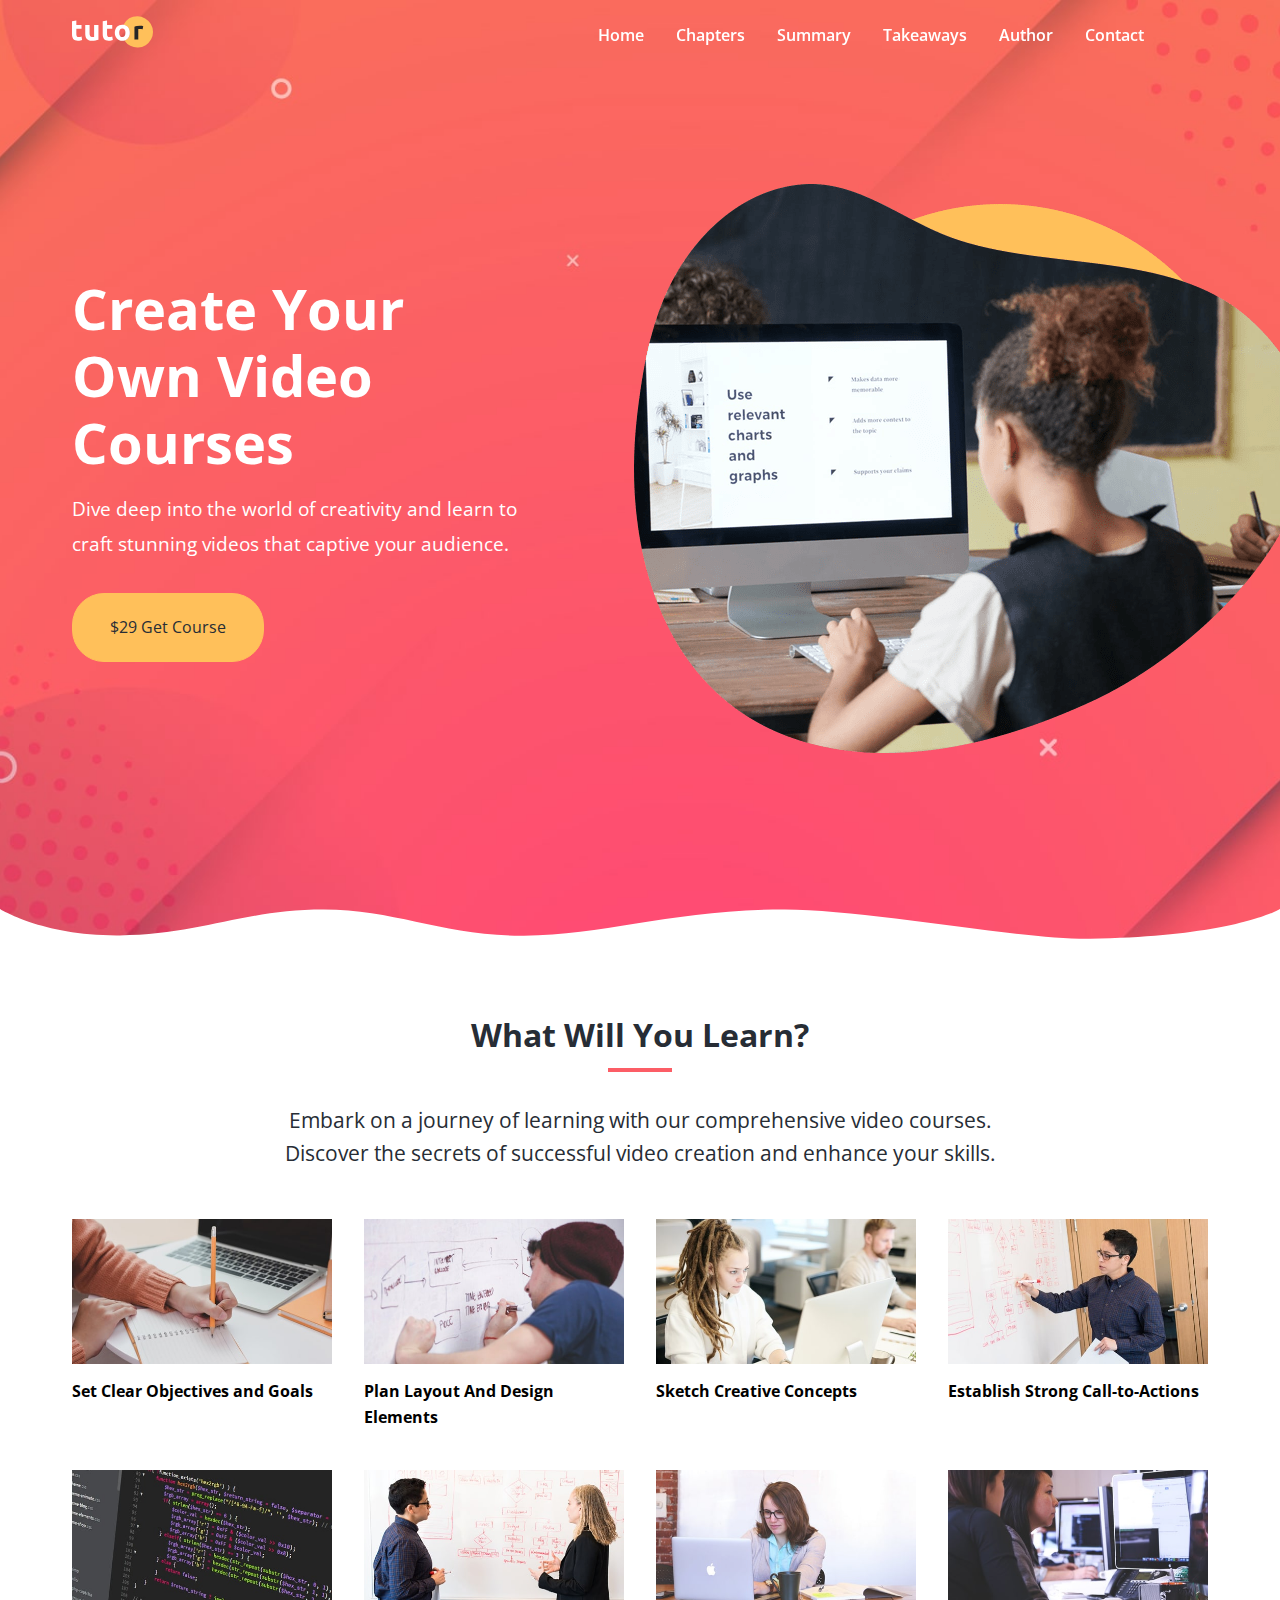
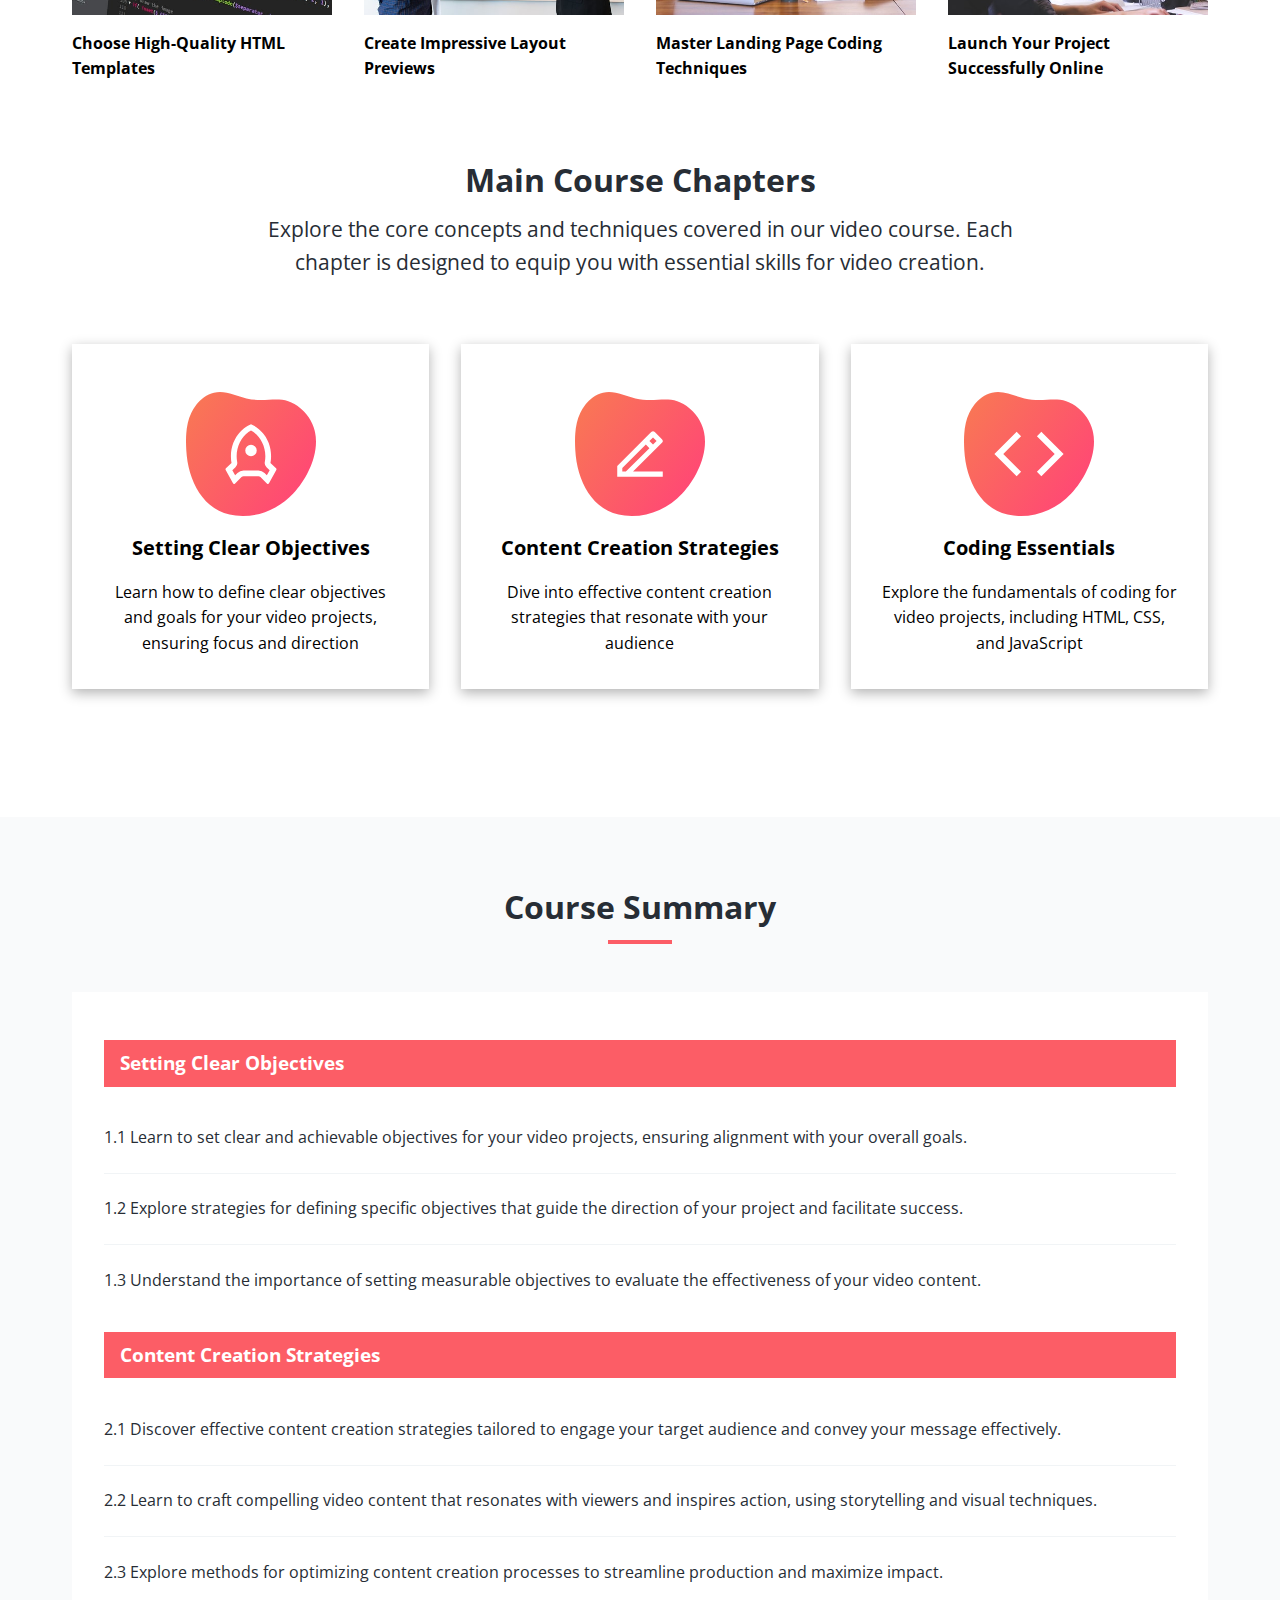
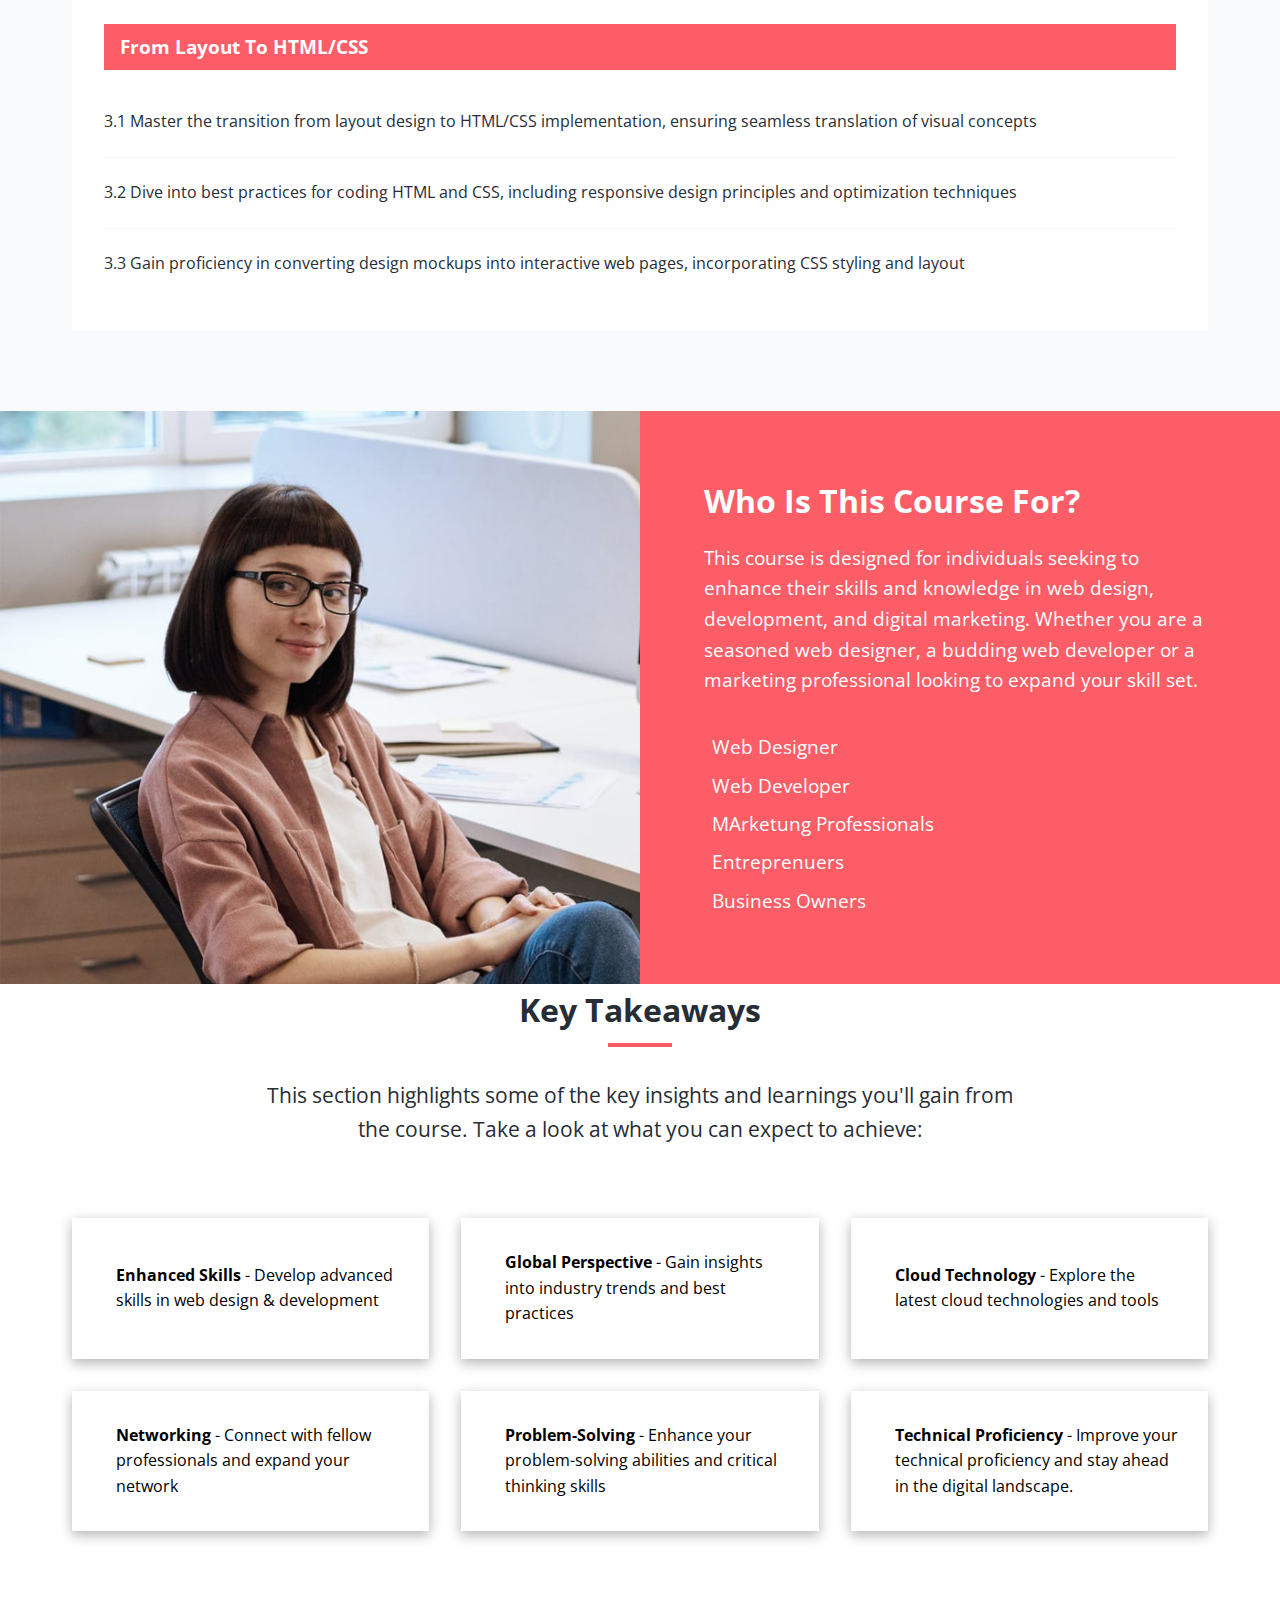
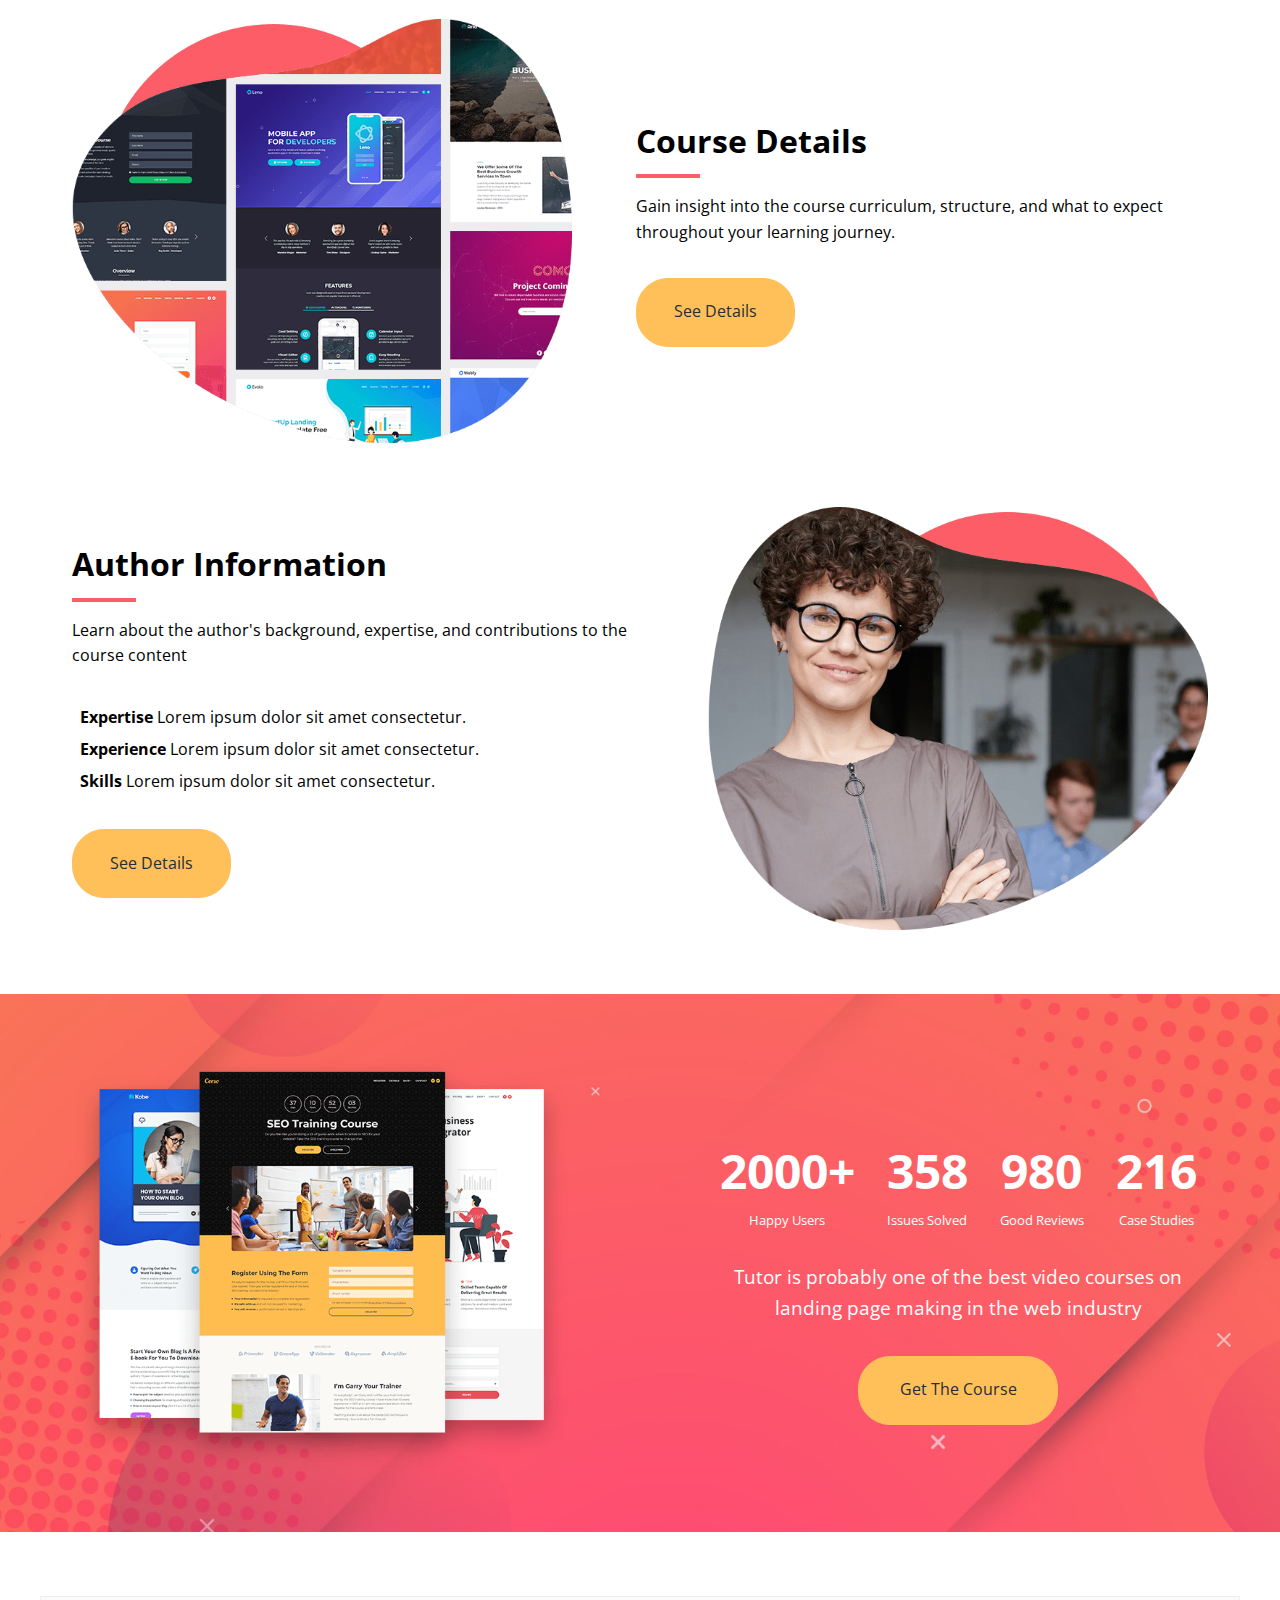
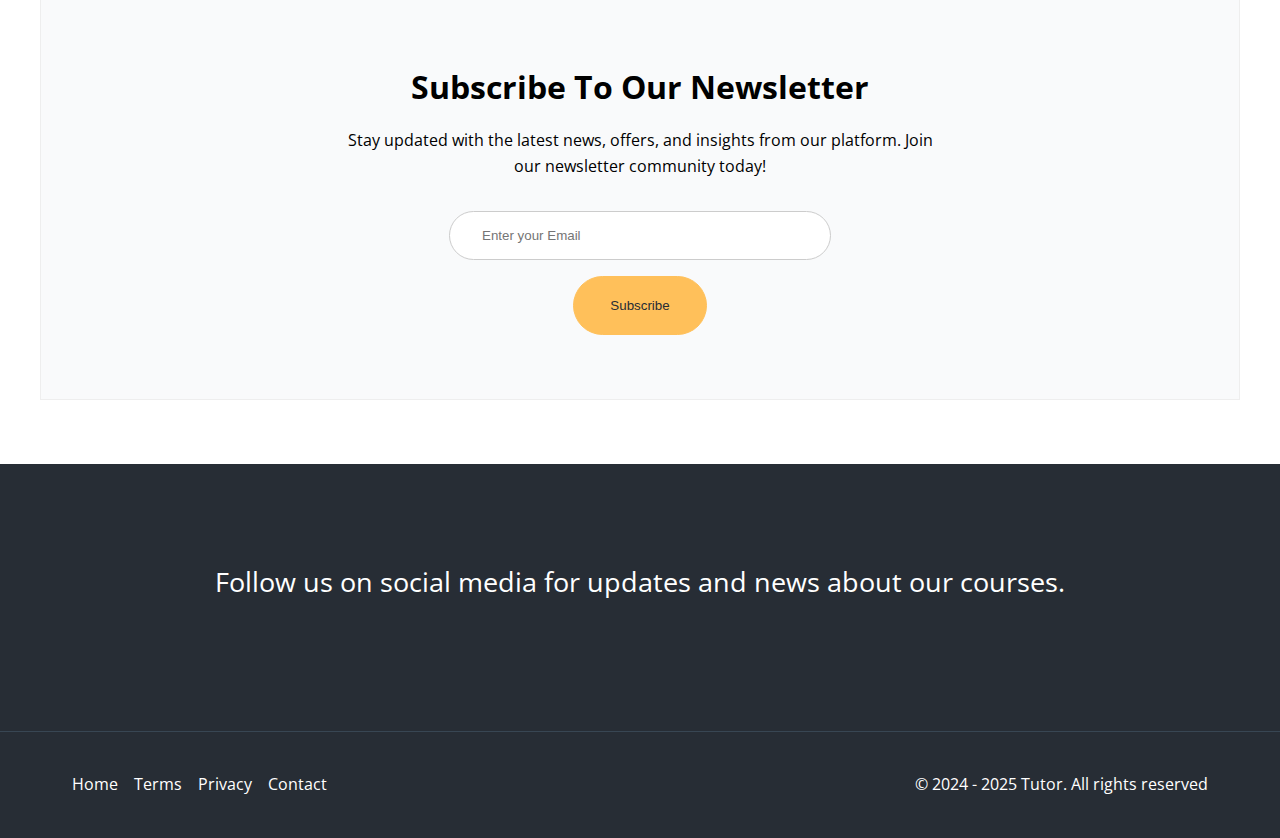
==== commit cc49bd10: "working form" ====
--- a/index.html
+++ b/index.html
@@ -445,37 +445,38 @@
           </section>
 
           <!-- stats -->
-           <section class="stats section" id="stats">
-            <div class="container stats-flex">
-              <img src="./images/stats.png" alt="stats">
-              <div class="stats-content">
-                <div class="stats-numbers">
-                  <div>
-                    <h3 aria-labelledby="stats-happy-users">2000+</h3>
-                    <p id="stats-happy-users" >Happy Users</p>
-                  </div>
-                  <div>
-                    <h3 aria-labelledby="stats-issues-solved" >358</h3>
-                    <p id="stats-issues-solved" >Issues Solved</p>
-                  </div>
-                  <div>
-                    <h3 aria-labelledby="stats-good-reviews" >980</h3>
-                    <p id="stats-good-reviews" >Good Reviews</p>
-                  </div>
-                  <div>
-                    <h3 aria-labelledby="stats-case-studies" >216</h3>
-                    <p id="stats-case-studies" >Case Studies</p>
-                  </div>
-                </div>
-
-                <p class="stats-text">
-                  Tutor is probably one of the best video courses on landing page
-                  making in the web industry
-                </p>
-                <a href="#" class="btn">Get The Course</a>
-              </div>
-            </div>
-           </section>
+           <!-- Stats -->
+    <section class="stats section" id="stats">
+      <div class="container stats-flex">
+        <img src="images/stats.png" alt="stats" />
+        <div class="stats-content">
+          <div class="stats-numbers">
+            <div>
+              <h3 aria-labelledby="stats-happy-users">2000+</h3>
+              <p id="stats-happy-users">Happy Users</p>
+            </div>
+            <div>
+              <h3 aria-labelledby="stats-issues-solved">358</h3>
+              <p id="stats-issues-solved">Issues Solved</p>
+            </div>
+            <div>
+              <h3 aria-labelledby="stats-good-reviews">980</h3>
+              <p id="stats-good-reviews">Good Reviews</p>
+            </div>
+            <div>
+              <h3 aria-labelledby="stats-case-studies">216</h3>
+              <p id="stats-case-studies">Case Studies</p>
+            </div>
+          </div>
+
+          <p class="stats-text">
+            Tutor is probably one of the best video courses on landing page
+            making in the web industry
+          </p>
+          <a href="#" class="btn">Get The Course</a>
+        </div>
+      </div>
+    </section>
 
            <!-- newsletter section -->
             <section class="newsletter section" id="newsletter">
--- a/css/styles.css
+++ b/css/styles.css
@@ -1,765 +1,766 @@
-
 *,
 *::before,
 *::after {
-    margin: 0;
-    padding: 0;
-    box-sizing: border-box;
+  margin: 0;
+  padding: 0;
+  box-sizing: border-box;
 }
 
 :root {
-    --primary-color: #fc5d66;
-    --secondary-color: #ffc05a;
-    --light-color: #f9fafb;
-    --dark-color: #272d35;
-}
+  --primary-color: #fc5d66;
+  --secondary-color: #ffc05a;
+  --light-color: #f9fafb;
+  --dark-color: #272d35;
+}
+
 html,
 body {
-    font-family: 'Open Sans', sans-serif;
-    line-height: 1.6;
-    scroll-behavior: smooth;
+  font-family: 'Open Sans', sans-serif;
+  line-height: 1.6;
+  scroll-behavior: smooth;
 }
 
 a {
-    text-decoration: none;
+  text-decoration: none;
 }
 
 ul {
-    list-style: none;
+  list-style: none;
 }
 
 img {
-    max-width: 100%;
-}
-
-/* utility */
-
+  max-width: 100%;
+}
+
+/* Utility Classes */
 .container {
-    max-width: 1200px;
-    margin: 0 auto;
-    padding: 0 2rem;
+  max-width: 1200px;
+  margin: 0 auto;
+  padding: 0 2rem;
 }
 
 .container-sm {
-    max-width: 1000px;
-    margin: 0 auto;
-    padding: 0 2rem;
+  max-width: 1000px;
+  margin: 0 auto;
+  padding: 0 2rem;
 }
 
 .btn {
-    display: inline-block;
-    padding: 1.3rem 2.3rem;
-    border: 1px solid var(--secondary-color);
-    border-radius: 32px;
-    background: var(--secondary-color);
-    color: var(--dark-color);
-    cursor: pointer;
-    transition: all 0.2s;
+  display: inline-block;
+  padding: 1.3rem 2.3rem;
+  border: 1px solid var(--secondary-color);
+  border-radius: 32px;
+  background: var(--secondary-color);
+  color: var(--dark-color);
+  cursor: pointer;
+  transition: all 0.2s;
 }
 
 .btn:hover {
-    background: var(--primary-color);
-    color: #fff;
-    border-color: #fff;
+  background: var(--primary-color);
+  color: #fff;
+  border-color: #fff;
 }
 
 /* Text Classes */
 .text-primary {
-    color: var(--primary-color);
+  color: var(--primary-color);
 }
 
 .text-secondary {
-    color: var(--secondary-color);
+  color: var(--secondary-color);
 }
 
 .section {
-    margin: 4rem;
+  margin: 4rem 0;
 }
 
 /* Section Header */
 .section-header {
-    max-width: 750px;
-    margin: 0 auto;
-    text-align: center;
-    margin-bottom: 3rem;
+  max-width: 750px;
+  margin: 0 auto;
+  text-align: center;
+  margin-bottom: 3rem;
 }
 
 .section-header h2 {
-    font-size: 2rem;
-    font-weight: 700;
-    color: var(--dark-color);
-    margin-bottom: 0.5rem;
+  font-size: 2rem;
+  font-weight: 700;
+  color: var(--dark-color);
+  margin-bottom: 0.5rem;
 }
 
 .section-header p {
-    font-size: 1.2rem;
-    color: var(--dark-color);
+  font-size: 1.3rem;
+  color: var(--dark-color);
 }
 
 .heading-border {
-    width: 64px;
-    height: 4px;
-    background: var(--primary-color);
-    margin: 0 auto;
+  width: 64px;
+  height: 4px;
+  background: var(--primary-color);
+  margin: 0 auto 2rem;
 }
 
 /* Card */
 .card {
-    display: flex;
-    flex-direction: column;
-    align-items: center;
-    justify-content: center;
-    text-align: center;
-    padding: 2rem 1.75rem;
-    background: #fff;
-    box-shadow: 0 4px 12px rgba(0, 0, 0, 0.4);
+  display: flex;
+  flex-direction: column;
+  align-items: center;
+  justify-content: center;
+  text-align: center;
+  padding: 2rem 1.75rem;
+  background: #fff;
+  box-shadow: 0 4px 12px 0 rgba(0, 0, 0, 0.3);
 }
 
 /* Navbar */
 .navbar {
-    background: transparent;
-    color: #fff;
-    padding: 1rem 2rem;
-    position: fixed;
-    top: 0;
-    right: 0;
-    left: 0;
-    z-index: 1000;
-    transition: backgroung-color 0.5s ease-in-out;
+  background: transparent;
+  color: white;
+  padding: 1rem 2rem;
+  position: fixed;
+  top: 0;
+  right: 0;
+  left: 0;
+  z-index: 1000;
+  transition: background-color 0.5s ease-in-out;
 }
 
 .navbar.navbar-scroll {
-    background-color: rgba(235, 77, 85, 0.8);
-    backdrop-filter: blur(10px);
-  }
+  background-color: rgba(235, 77, 85, 0.8);
+  backdrop-filter: blur(10px);
+}
 
 .navbar-flex {
-    display: flex;
-    justify-content: space-between;
-    align-items: center;
+  display: flex;
+  justify-content: space-between;
+  align-items: center;
 }
 
 .navbar img {
-    width: 81px;
-    height: 32px;
+  width: 81px;
+  height: 32px;
 }
 
 .navbar .main-menu-list {
-    display: flex;
-    align-items: center;
-    gap: 2rem;
-    font-weight: 600;
+  display: flex;
+  align-items: center;
+  gap: 2rem;
+  font-weight: 600;
 }
 
 .navbar a {
-    color: #fff;
+  color: #fff;
 }
 
 .navbar a:hover {
-    color: var(--secondary-color);
-}
-
-.navbar i{
-    font-size: 1.5rem;
+  color: var(--secondary-color);
+}
+
+.navbar i {
+  font-size: 1.5rem;
 }
 
 /* Mobile Menu */
 .mobile-menu {
-    display: none;
+  display: none;
 }
 
 .navbar .mobile-menu-toggle {
-    color: #fff;
-    cursor: pointer;
+  color: #fff;
+  cursor: pointer;
 }
 
 .navbar .mobile-menu-items {
-    position: absolute;
-    top: 100%;
-    left: 0;
-    width: 100%;
-    background: rgba(0, 0, 0, 0.8);
-    opacity: 0.95;
-    padding: 3rem 2rem;
+  position: absolute;
+  top: 100%;
+  left: 0;
+  width: 100%;
+  background: rgba(0, 0, 0, 0.8);
+  opacity: 0.95;
+  padding: 3rem 2rem;
+  text-align: center;
+  box-shadow: 0 2px 5px rgba(0, 0, 0, 0.1);
+  border-top: 1px solid rgba(255, 255, 255, 0.1);
+  transform: translateX(100%);
+  transition: transform 0.3s ease;
+}
+
+.navbar .mobile-menu-items.active {
+  transform: translateX(0);
+}
+
+.navbar .mobile-menu-list {
+  display: flex;
+  flex-direction: column;
+  gap: 2rem;
+  font-size: 1.2rem;
+}
+
+/* Hero */
+.hero {
+  background: #000 url('../images/header-background.jpg') center center/cover
+    no-repeat;
+  padding: 11.5rem 2rem 8rem;
+  color: #fff;
+  overflow-x: hidden;
+  position: relative;
+}
+
+.hero .hero-flex {
+  display: flex;
+  justify-content: space-between;
+  align-items: center;
+  gap: 6rem;
+  padding-bottom: 8rem;
+}
+
+.hero h1 {
+  font-size: 3.5rem;
+  line-height: 1.2;
+  font-weight: 700;
+  margin-bottom: 1rem;
+}
+
+.hero p {
+  font-size: 1.2rem;
+  margin-bottom: 2rem;
+  line-height: 1.8;
+  font-weight: 400;
+}
+
+.hero img {
+  width: 100%;
+  margin-right: -100px;
+}
+
+.hero .frame-decoration {
+  position: absolute;
+  bottom: 0;
+  left: 0;
+  width: 100%;
+  height: 100px;
+}
+
+/* Learn Topics */
+.topics {
+  display: grid;
+  grid-template-columns: repeat(4, 1fr);
+  gap: 2rem;
+}
+
+.topic img {
+  transition: transform 0.3s;
+}
+
+.topic img:hover {
+  transform: scale(1.1);
+}
+
+.topic h3 {
+  font-size: 1rem;
+  font-weight: 700;
+  margin: 0.5rem 0;
+}
+
+/* Chapter Cards */
+.chapter-cards {
+  display: grid;
+  grid-template-columns: repeat(3, 1fr);
+  gap: 2rem;
+  padding: 1rem 0 4rem;
+}
+
+.chapter-cards img {
+  width: 130px;
+  margin-top: 1rem;
+}
+
+.chapter-cards h3 {
+  font-size: 1.25rem;
+  font-weight: 700;
+  margin: 1rem 0;
+}
+
+/* Summary */
+.summary {
+  background: var(--light-color);
+  color: var(--dark-color);
+  padding: 4rem 2rem 5rem;
+}
+
+.summary .section-lists {
+  background: #fff;
+  padding: 2rem;
+}
+
+.summary .list-header {
+  background: var(--primary-color);
+  color: #fff;
+  padding: 0.5rem 1rem;
+  font-size: 1.2rem;
+  font-weight: 700;
+  margin: 1rem 0;
+}
+
+.summary .list-item {
+  padding: 1.4rem 0;
+  border-bottom: 1px solid #f1f4f6;
+}
+
+.summary .list-item:last-child {
+  border-bottom: none;
+}
+
+/* Info Section */
+.info-container {
+  background: url('../images/audience.jpg') top center/cover no-repeat;
+  display: flex;
+}
+
+.info-content {
+  background-color: var(--primary-color);
+  color: #fff;
+  flex: 1;
+  padding: 4rem;
+}
+
+.info-content h2 {
+  font-size: 2rem;
+  margin-bottom: 1rem;
+  font-weight: 700;
+}
+
+.info-content p {
+  font-size: 1.2rem;
+  margin-bottom: 2rem;
+}
+
+.info-content ul li {
+  font-size: 1.2rem;
+  line-height: 2;
+}
+
+.info-content i {
+  margin-right: 0.5rem;
+  color: var(--secondary-color);
+}
+
+.info-left {
+  width: 50%;
+}
+
+/* Takeaways */
+.takeaways-cards {
+  display: grid;
+  grid-template-columns: repeat(3, 1fr);
+  gap: 2rem;
+  padding: 1.5rem 0;
+}
+
+.takeaways-cards .card {
+  flex-direction: row;
+  text-align: left;
+}
+
+.takeaways-cards .card i {
+  margin-right: 1rem;
+}
+
+/* Details */
+.details .details-flex {
+  display: flex;
+  gap: 4rem;
+  align-items: center;
+  justify-content: center;
+}
+
+.details img {
+  width: 100%;
+  max-width: 500px;
+}
+
+.details h2 {
+  font-size: 2rem;
+  font-weight: 700;
+  margin-bottom: 0.5rem;
+}
+
+.details .heading-border {
+  margin: 0;
+}
+
+.details p {
+  margin: 1rem 0 2rem;
+}
+
+/* Author */
+.details + .details .details-flex {
+  flex-direction: row-reverse;
+}
+
+.details ul {
+  margin-bottom: 2rem;
+}
+
+.details ul li {
+  line-height: 2;
+}
+
+.details i {
+  margin-right: 0.5rem;
+}
+
+/* Stats */
+.stats {
+  background: #000 url('../images/stats-background.jpg') center center/cover
+    no-repeat;
+  color: #fff;
+}
+
+.stats-flex {
+  display: flex;
+  justify-content: space-between;
+  align-items: center;
+  padding: 4rem 2rem;
+}
+
+.stats img {
+  width: 100%;
+  max-width: 500px;
+}
+
+.stats-content {
+  max-width: 500px;
+}
+
+.stats .stats-numbers {
+  display: flex;
+  gap: 2rem;
+  margin: 2rem 0;
+  text-align: center;
+  justify-content: center;
+  align-items: center;
+  flex-wrap: wrap;
+}
+
+.stats .stats-numbers h3 {
+  font-size: 3rem;
+  font-weight: 700;
+}
+
+.stats .stats-numbers p {
+  font-size: 0.8rem;
+}
+
+.stats .stats-text {
+  font-size: 1.2rem;
+  margin-bottom: 2rem;
+  text-align: center;
+}
+
+.stats .btn {
+  display: block;
+  margin: 0 auto;
+  text-align: center;
+  width: 200px;
+}
+
+/* Newsletter */
+.newsletter {
+  text-align: center;
+  margin: 0 2rem;
+}
+
+.newsletter-flex {
+  display: flex;
+  gap: 1rem;
+  flex-direction: column;
+  justify-content: center;
+  align-items: center;
+  background: var(--light-color);
+  border: 1px solid #eee;
+  padding: 4rem 2rem;
+}
+
+.newsletter h2 {
+  font-size: 2rem;
+  font-weight: 700;
+}
+
+.newsletter p {
+  max-width: 600px;
+}
+
+.newsletter input[type='email'] {
+  padding: 1rem 2rem;
+  border: 1px solid #ccc;
+  border-radius: 32px;
+  width: 100%;
+  max-width: 400px;
+  margin: 1rem 0;
+}
+
+/* Social */
+.social {
+  background: var(--dark-color);
+  color: #fff;
+  padding: 6rem 2rem;
+  text-align: center;
+  font-size: 1.7rem;
+  margin-bottom: 0;
+}
+
+.social a,
+.footer a {
+  color: #fff;
+}
+
+.social a:hover,
+.footer a:hover {
+  color: var(--secondary-color);
+}
+
+.social p {
+  margin-bottom: 2rem;
+}
+
+.social .social-icons {
+  display: flex;
+  justify-content: center;
+  gap: 1rem;
+  margin-top: 2rem;
+}
+
+/* Footer */
+.footer {
+  background: var(--dark-color);
+  color: #fff;
+  border-top: 1px solid #384653;
+  padding: 0.5rem 2rem;
+}
+
+.footer-flex {
+  display: flex;
+  justify-content: space-between;
+  align-items: center;
+}
+
+.footer ul {
+  display: flex;
+  justify-content: center;
+  gap: 1rem;
+  margin: 2rem 0;
+}
+
+/* Inner Header */
+.inner-header {
+  background: var(--primary-color);
+  color: #fff;
+  height: 250px;
+  padding-top: 8rem;
+}
+
+.inner-header h1 {
+  font-size: 2.5rem;
+  font-weight: 700;
+  margin-bottom: 1rem;
+}
+
+/* Contact Form */
+.contact-form p {
+  margin-bottom: 3rem;
+}
+
+.contact-form input,
+.contact-form textarea {
+  display: block;
+  font-family: inherit;
+  font-size: medium;
+  width: 100%;
+  margin: 1.5rem 0;
+  border: 1px solid #ccc;
+  padding: 1.2rem 1rem;
+}
+
+.contact-form textarea {
+  height: 200px;
+}
+
+.contact-form .btn {
+  display: block;
+  width: 100%;
+  font-size: inherit;
+  font-family: inherit;
+  margin: 0 auto;
+}
+
+/* Location */
+.location h2 {
+  font-size: 2rem;
+  font-weight: 700;
+  margin-bottom: 1rem;
+}
+
+.location p {
+  margin-bottom: 2rem;
+}
+
+.location .map {
+  overflow: hidden;
+  position: relative;
+  height: 0;
+  margin-bottom: 3rem;
+  padding-bottom: 50%;
+  border-radius: 0.25rem;
+}
+
+.location .map iframe {
+  position: absolute;
+  top: 0;
+  left: 0;
+  width: 100%;
+  height: 100%;
+  border: none;
+}
+
+/* Media Queries */
+@media (max-width: 1200px) {
+  .hero .hero-flex {
+    gap: 2rem;
+  }
+
+  .hero img {
+    max-width: 500px;
+    margin-right: 0;
+  }
+
+  .hero h1 {
+    font-size: 3rem;
+  }
+
+  .topics {
+    grid-template-columns: repeat(3, 1fr);
+  }
+}
+
+@media (max-width: 992px) {
+  .hero {
     text-align: center;
-    box-shadow: 0 2px 5px rgba(0, 0, 0, 0.1);
-    border-top: 1px solid rgba(255, 255, 255, 0.1);
-    transform: translateX(100%);
-    transition: transform 0.3s ease;
-}
-
-.navbar .mobile-menu-items.active {
-    transform: translateX(0);
-}
-
-.navbar .mobile-menu-list {
-    display: flex;
+  }
+
+  .hero .hero-flex {
+    flex-direction: column;
+    padding-bottom: 4rem;
+  }
+
+  .hero img {
+    max-width: 600px;
+    margin-top: 2rem;
+  }
+
+  .topics {
+    grid-template-columns: repeat(2, 1fr);
+  }
+
+  .chapter-cards,
+  .takeaways-cards {
+    grid-template-columns: 1fr;
+  }
+
+  .details-flex,
+  .details + .details .details-flex,
+  .stats .stats-flex {
     flex-direction: column;
     gap: 2rem;
+  }
+}
+
+@media (max-width: 768px) {
+  .main-menu-items,
+  .info-left {
+    display: none;
+  }
+
+  .navbar .mobile-menu {
+    display: block;
+  }
+
+  .navbar .mobile-menu-toggle {
+    display: block;
+    padding: 10px;
+  }
+
+  .info-container {
+    flex-direction: column;
+  }
+
+  .info-content {
+    padding: 2rem;
+  }
+
+  .info-content h2 {
+    font-size: 1.5rem;
+  }
+
+  .info-content p {
+    font-size: 1rem;
+  }
+
+  .social .social-icons {
+    flex-wrap: wrap;
+  }
+
+  .social p {
     font-size: 1.2rem;
-}
-
-/* Hero */
-.hero {
-    background: #000 url(../images/header-background.jpg) center center/cover no-repeat;
-    padding: 11.5rem 2rem 8rem;
-    color: #fff;
-    overflow-x: hidden;
-    position: relative;
-}
-
-.hero .hero-flex {
-    display: flex;
-    justify-content: space-between;
-    align-items: center;
-    gap: 6rem;
-    padding-bottom: 8rem;
-}
-
-.hero h1 {
-    font-size: 3.5rem;
-    line-height: 1.2;
-    font-weight: 700;
-    margin-bottom: 1rem;
-}
-
-.hero p {
-    font-size: 1.2rem;
-    margin-bottom: 2rem;
-    line-height: 1.8;
-    font-weight: 400;
-}
-
-.hero img {
-    width: 100%;
-    margin-right: -100px;
-}
-
-.hero .frame-decoration {
-    position: absolute;
-    bottom: 0;
-    left: 0;
-    width: 100%;
-    height: 100px;
-}
-
-/* Learn Topics */
-.topics {
-    display: grid;
-    grid-template-columns: repeat(4, 1fr);
-    gap: 2rem;
-}
-
-.topic img {
-    transition: transform 0.3s;
-}
-
-.topic img:hover {
-    transform: scale(1.1);
-}
-
-.topic h3 {
-    font-size: 1rem;
-    font-weight: 700;
-    margin: 0.5rem;
-}
-
-/* Chapter Cards */
-.chapter-cards {
-    display: grid;
-    grid-template-columns: repeat(3, 1fr);
-    gap: 2rem;
-    padding: 1rem 0 4rem;
-}
-
-.chapter-cards img {
-    width: 130px;
-    margin-top: 1rem;
-}
-
-.chapter-cards h3 {
-    font-size: 1.25rem;
-    font-weight: 700;
-    margin: 1rem 0;
-}
-
-/* Summary */
-.summary {
-    background: var(--light-color);
-    color: var(--dark-color);
-    padding: 4rem 2rem 5rem;
-}
-
-.summary .section-lists {
-    background: #fff;
-    padding: 2rem;
-}
-
-.summary .list-header {
-    background: var(--primary-color);
-    color: #fff;
+  }
+
+  .social i {
+    font-size: 2rem;
+  }
+
+  .footer {
     padding: 0.5rem 1rem;
-    font-size: 1.2rem;
-    font-weight: 700;
-    margin: 1rem 0;
-}
-
-.summary .list-item {
-    padding: 1.4rem 0;
-    border-bottom: 1px solid f1f4f6;
-}
-
-.summary .list-item:last-child {
-    border-bottom: none;
-}
-
-/* Info Section */
-.info-container {
-    background: url(../images/audience.jpg) top center/cover no-repeat;
-    display: flex;
-}
-
-.info-content {
-    background-color: var(--primary-color);
-    color: #fff;
-    flex: 1;
-    padding: 4rem;
-}
-
-.info-content h2 {
-    font-size: 2rem;
-    margin-bottom: 1rem;
-    font-weight: 700;
-}
-
-.info-content p {
-    font-size: 1.2rem;
-    margin-bottom: 2rem;
-}
-
-.info-content ul li {
-    font-size: 1.2rem;
-    line-height: 2;
-}
-
-.info-content i {
-    margin-right: 0.5rem;
-    color: var(--secondary-color);
-}
-
-.info-left {
-    width: 50%;
-}
-
-/* takeaways */
-.takeaways-cards {
-    display: grid;
-    grid-template-columns: repeat(3, 1fr);
-    gap: 2rem;
-    padding: 1.5rem 0;
-}
-
-.takeaways-cards .card {
-    flex-direction: row;
-    text-align: left;
-}
-
-.takeaways-cards .card i {
-    margin-right: 1rem;
-}
-
-/* details */
-.details .details-flex {
-    display: flex;
-    gap: 4rem;
-    align-items: center;
-    justify-content: center;
-}
-
-.details img {
-    width: 100%;
-    max-width: 500px;
-}
-
-.details h2 {
-    font-size: 2rem;
-    font-weight: 700;
-    margin-bottom: 0.5rem;
-}
-
-.details .heading-border {
-    margin: 0;
-}
-
-.details p {
-    margin: 1rem 0 2rem;
-}
-
-/* Author */
-.details + .details .details-flex {
-    flex-direction: row-reverse;
-}
-
-.details ul {
-    margin-bottom: 2rem;
-}
-
-.details ul li {
-    line-height: 2;
-}
-
-.details i {
-    margin-right: 0.5rem;
-}
-
-/* stats */
-.stats {
-    background: #000 url(../images/stats-background.jpg) center center/cover no-repeat;
-    color: #fff;
-}
-
-.stats-flex {
-    display: flex;
-    justify-content: space-between;
-    align-items: center;
-    padding: 4rem 2rem;
-}
-
-.stats img {
-    width: 100%;
-    max-width: 500px;
-}
-
-.stats-content {
-    max-width: 500px;
-}
-
-.stats .stats-numbers {
-    display: flex;
-    gap: 2rem;
-    margin: 2rem 0;
+  }
+
+  .footer-flex {
+    flex-direction: column;
     text-align: center;
-    justify-content: center;
-    align-items: center;
-    flex-wrap: wrap;
-}
-
-.stats .stats-numbers h3 {
-    font-size: 3rem;
-    font-weight: 700;
-}
-
-.stats .stats-numbers p {
-    font-size: 0.8rem;
-}
-
-.stats .stats-text {
-    font-size: 1.2rem;
-    margin-bottom: 2rem;
-    text-align: center;
-}
-
-.stats .btn {
-    display: block;
-    margin: 0 auto;
-    text-align: center;
-    width: 200px;
-}
-
-/* newletter */
-.newsletter {
-    text-align: center;
-    margin: 0 2rem;
-}
-
-.newsletter-flex {
-    display: flex;
-    gap: 1rem;
+  }
+}
+
+@media (max-width: 576px) {
+  .hero {
+    padding-right: 0.2rem;
+    padding-left: 0.2rem;
+  }
+
+  .hero h1 {
+    font-size: 2.5rem;
+  }
+
+  .hero img {
+    max-width: 350px;
+  }
+
+  .topics {
+    grid-template-columns: 1fr;
+  }
+
+  .summary .container {
+    padding: 0;
+  }
+
+  .stats .stats-numbers {
     flex-direction: column;
-    justify-content: center;
-    align-items: center;
-    background: var(--light-color);
-    border: 1px solid #eee;
-    padding: 4rem 2rem ;
-}
-
-.newsletter h2 {
-    font-size: 2rem;
-    font-weight: 700;
-}
-
-.newsletter p {
-    max-width: 600px;
-}
-
-.newsletter input[type="email"] {
-    padding: 1rem 2rem;
-    border: 1px solid #ccc;
-    border-radius: 32px;
-    width: 100%;
-    max-width: 400px;
-    margin: 1rem 0;
-}
-
-/* Social */
-.social {
-    background: var(--dark-color);
-    color: #fff;
-    padding: 6rem 2rem;
-    text-align: center;
-    font-size: 1.7rem;
-    margin-bottom: 0;
-  }
-  
-  .social a,
-  .footer a {
-    color: #fff;
-  }
-  
-  .social a:hover,
-  .footer a:hover {
-    color: var(--secondary-color);
-  }
-  
-  .social p {
-    margin-bottom: 2rem;
-  }
-  
-  .social .social-icons {
-    display: flex;
-    justify-content: center;
-    gap: 1rem;
-    margin-top: 2rem;
-  }
-/* Footer */
-.footer {
-    background: var(--dark-color);
-    color: #fff;
-    border-top: 1px solid #384653;
-    padding: 0.5rem 2rem;
-  }
-  
-  .footer-flex {
-    display: flex;
-    justify-content: space-between;
-    align-items: center;
-  }
-  
-  .footer ul {
-    display: flex;
-    justify-content: center;
-    gap: 1rem;
-    margin: 2rem 0;
-  }
-
-  /* inner header */
-  .inner-header {
-    background: var(--primary-color);
-    color: #fff;
-    height: 250px;
-    padding-top: 8rem;
-  }
-
-  .inner-header h1 {
-    font-size: 2.5rem;
-    font-weight: 700;
-    margin-bottom: 1rem;
-  }
-
-  /* Contact Form */
-  .contact-form p {
-    margin-bottom: 3rem;
-  }
-
-  .contact-form input,
-  .contact-form textarea {
-    display: block;
-    font-family: inherit;
-    font-size: medium;
-    width: 100%;
-    margin: 1.5rem 0;
-    border: 1px solid #ccc;
-    padding: 1.2rem 1rem;
-  }
-
-  .contact-form textarea {
-    height: 200px;
-  }
-
-  .contact-form .btn {
-    display: block;
-    width: 100%;
-    font-size: inherit;
-    font-family: inherit;
-    margin: 0 auto;
-  }
-
-  /* map location*/
-  .location h2 {
-    font-size: 2rem;
-    font-weight: 700;
-    margin-bottom: 1rem;
-  }
-
-  .location p {
-    margin-bottom: 2rem;
-  }
-
-  .location .map {
-    overflow: hidden;
-    position: relative;
-    height: 0;
-    margin-bottom: 3rem;
-    padding-bottom: 50%;
-    border-radius: 0.25rem;
-  }
-
-  .location .map iframe {
-    position: absolute;
-    top: 0;
-    left: 0;
-    width: 100%;
-    height: 100%;
-    border: navajowhite;
-  }
-
-/* Media Queries */
-@media(max-width:1200px) {
-    .hero .hero-flex {
-        gap: 2rem;
-    }
-
-    .hero img {
-        max-width: 500px;
-        margin-right: 0;
-    }
-
-    .hero h1 {
-        font-size: 3rem;
-    }
-
-    .topics {
-        grid-template-columns: repeat(3, 1fr);
-    }
-}
-
-@media (max-width:992px) {
-    .hero {
-        text-align: center;
-    }
-
-    .hero .hero-flex {
-        flex-direction: column;
-        padding-bottom: 4rem;
-    }
-
-    .hero img {
-        max-width: 600px;
-        margin-top: 2rem;
-    }
-
-    .topics {
-        grid-template-columns: repeat(2, 1fr);
-    }
-
-    .chapter-cards,
-    .takeaways-cards {
-        grid-template-columns: 1fr;
-    }
-
-    .details-flex,
-    .details + .details .details-flex,
-    .stats .stats-flex {
-        flex-direction: column;
-        gap: 2rem;
-    }
-
-}
-
-@media (max-width:768px) {
-    .main-menu-items,
-    .info-left {
-        display: none;
-    }
-
-    .navbar .mobile-menu {
-        display:block
-    }
-
-    .navbar .mobile-menu-toggle {
-        display: block;
-        padding: 10px;
-    }
-
-    .info-container {
-        flex-direction: column;
-    }
-
-    .info-content {
-        padding: 2rem;
-    }
-
-    .info h2 {
-        font-size: 1.5rem;
-    }
-
-    .info-content p {
-        font-size: 1rem;
-    }
-
-    .social .social-icons {
-        flex-wrap: wrap;
-    }
-
-    .footer {
-        padding: 0.5rem 1rem;
-    }
-
-    .social p {
-        font-size: 1rem;
-    }
-
-    .social i {
-        font-size: 1.5rem;
-    }
-
-    .footer-flex {
-        flex-direction: column;
-        text-align: center;
-    }
-
-}
-
-@media (max-width: 576px) {
-    .hero {
-        padding-right: 0.2rem;
-        padding-left: 0.2rem;
-    }
-    .hero h1 {
-        font-size: 2.5rem;
-    }
-
-    .hero img {
-        max-width: 350px;
-    }
-
-    .topics {
-        grid-template-columns: 1fr;
-    }
-
-    .summary .container {
-        padding: 0;
-    }
-
-    .stats .stats-numbers {
-        flex-direction: column;
-    }
-
-    .newsletter h2 {
-        font-size: 1.5rem;
-    }
-
-    .newsletter p{
-        display: none;
-    }
-}+  }
+
+  .newsletter h2 {
+    font-size: 1.5rem;
+  }
+
+  .newsletter p {
+    display: none;
+  }
+}
